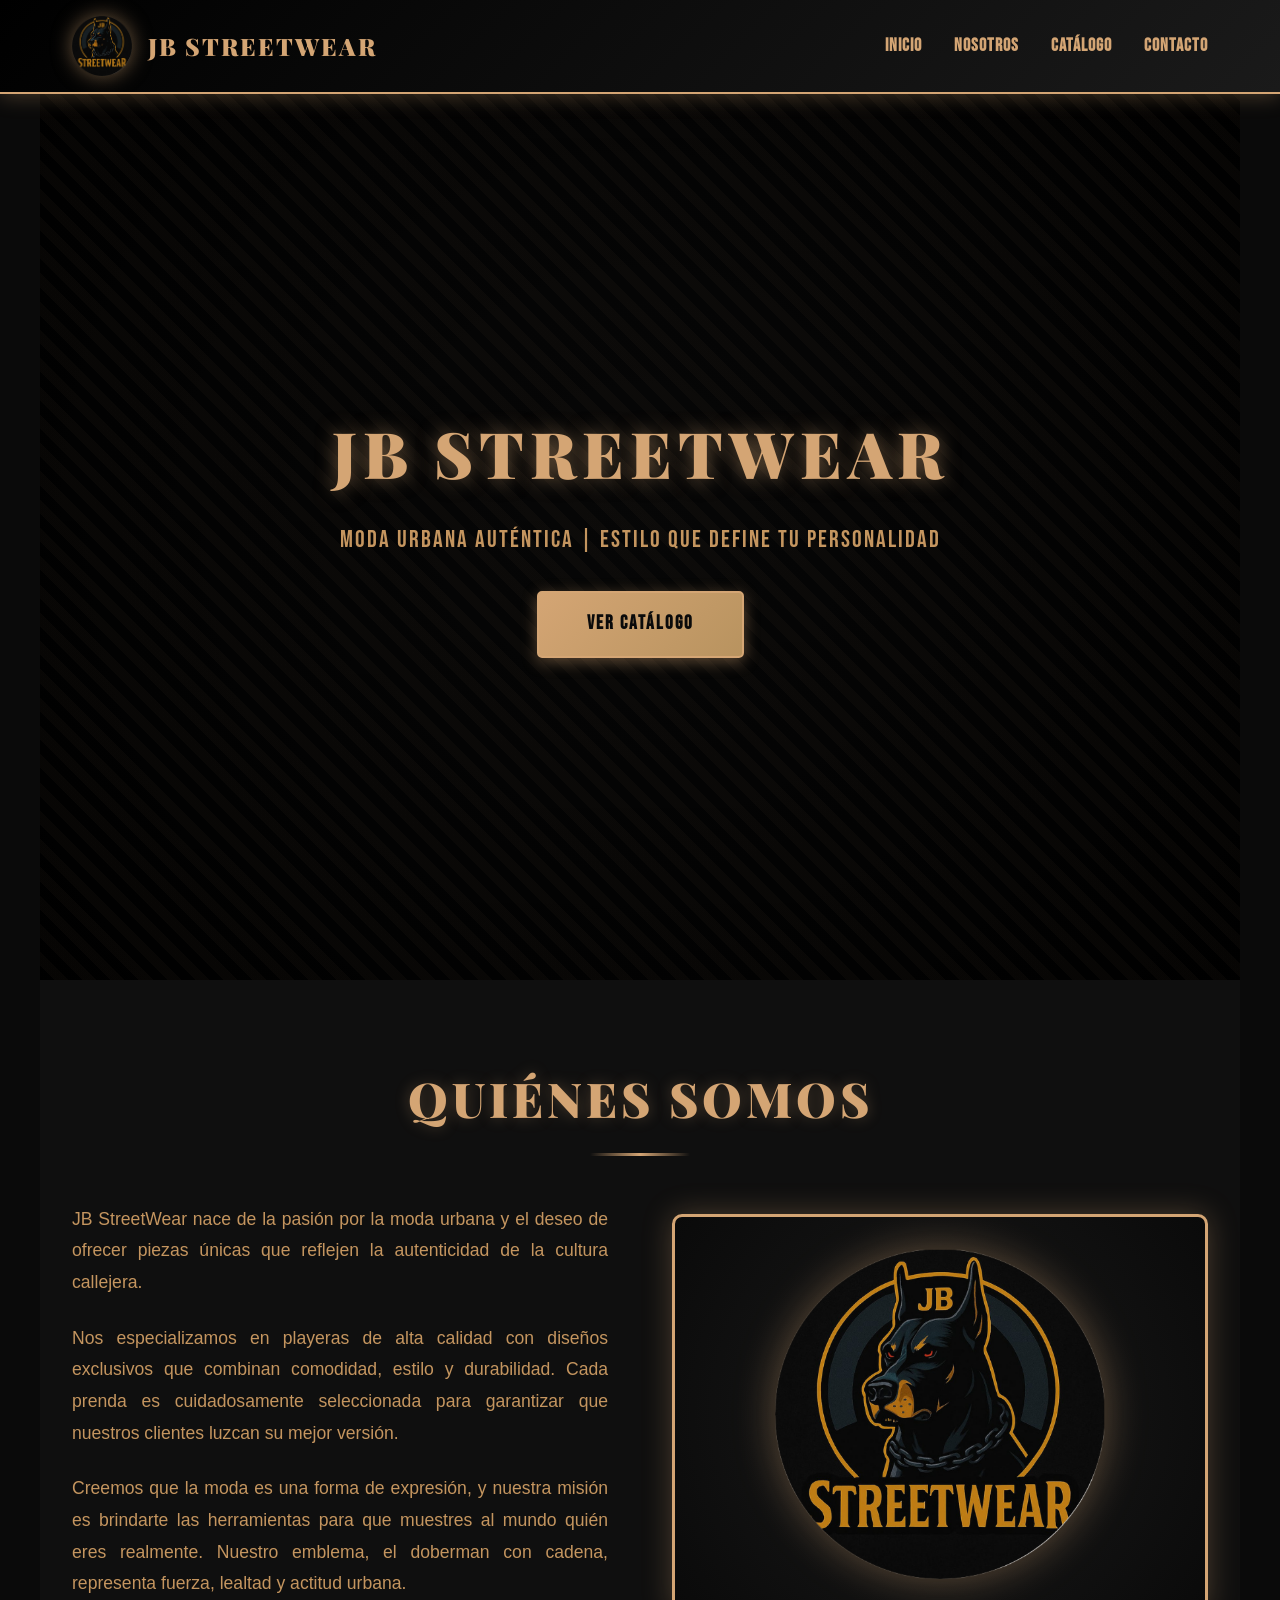
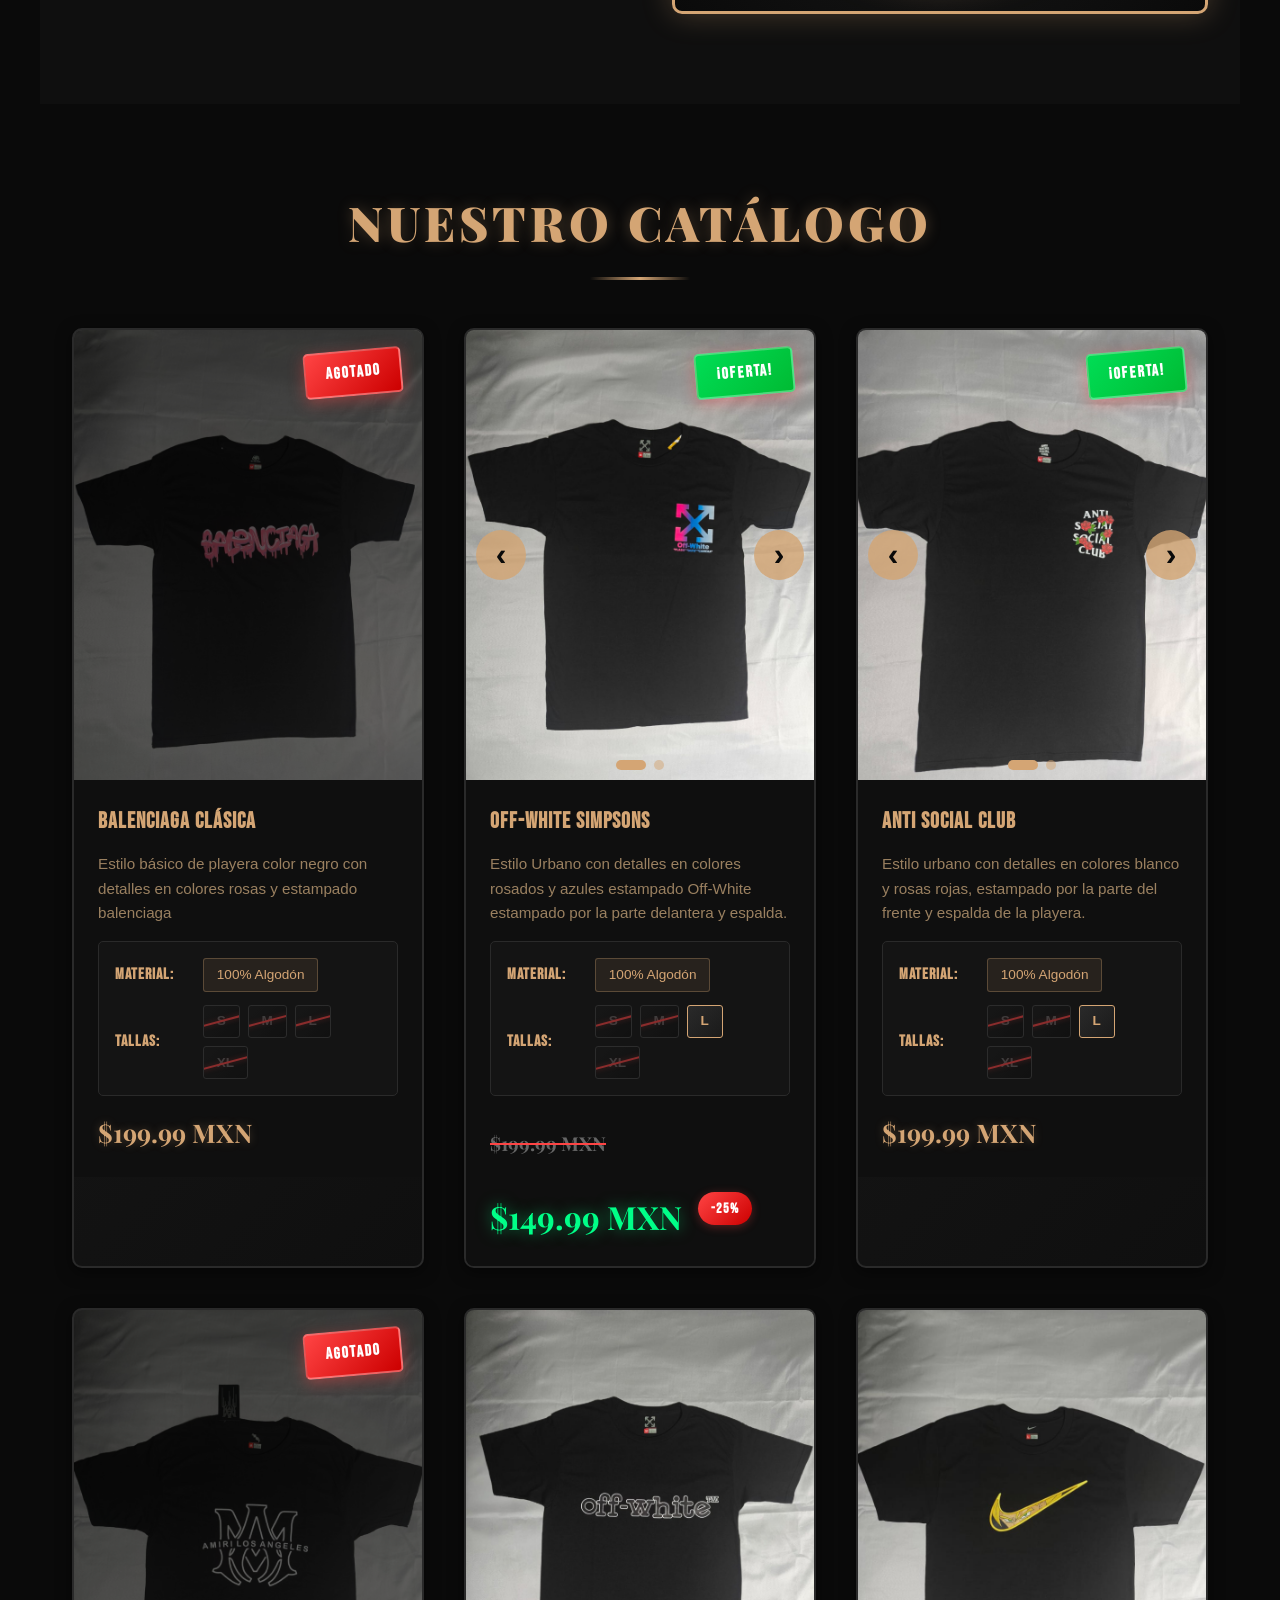
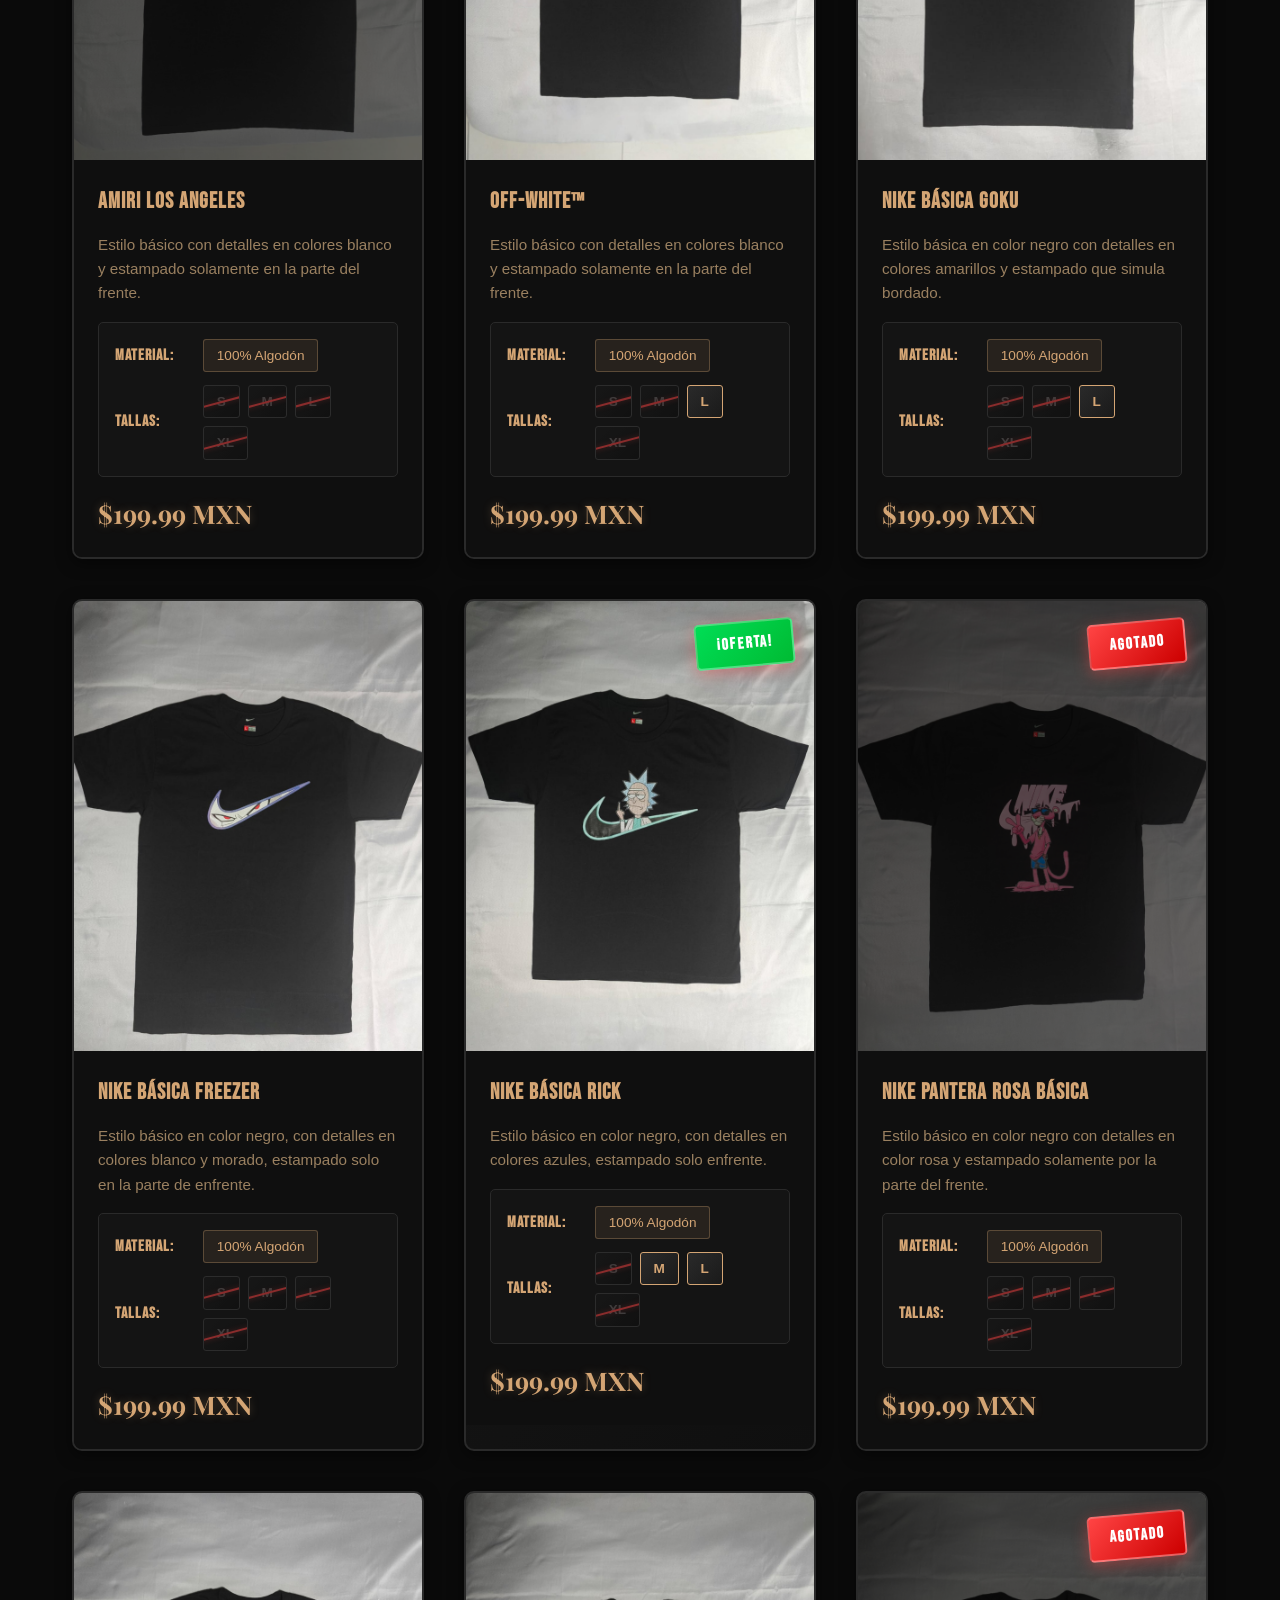
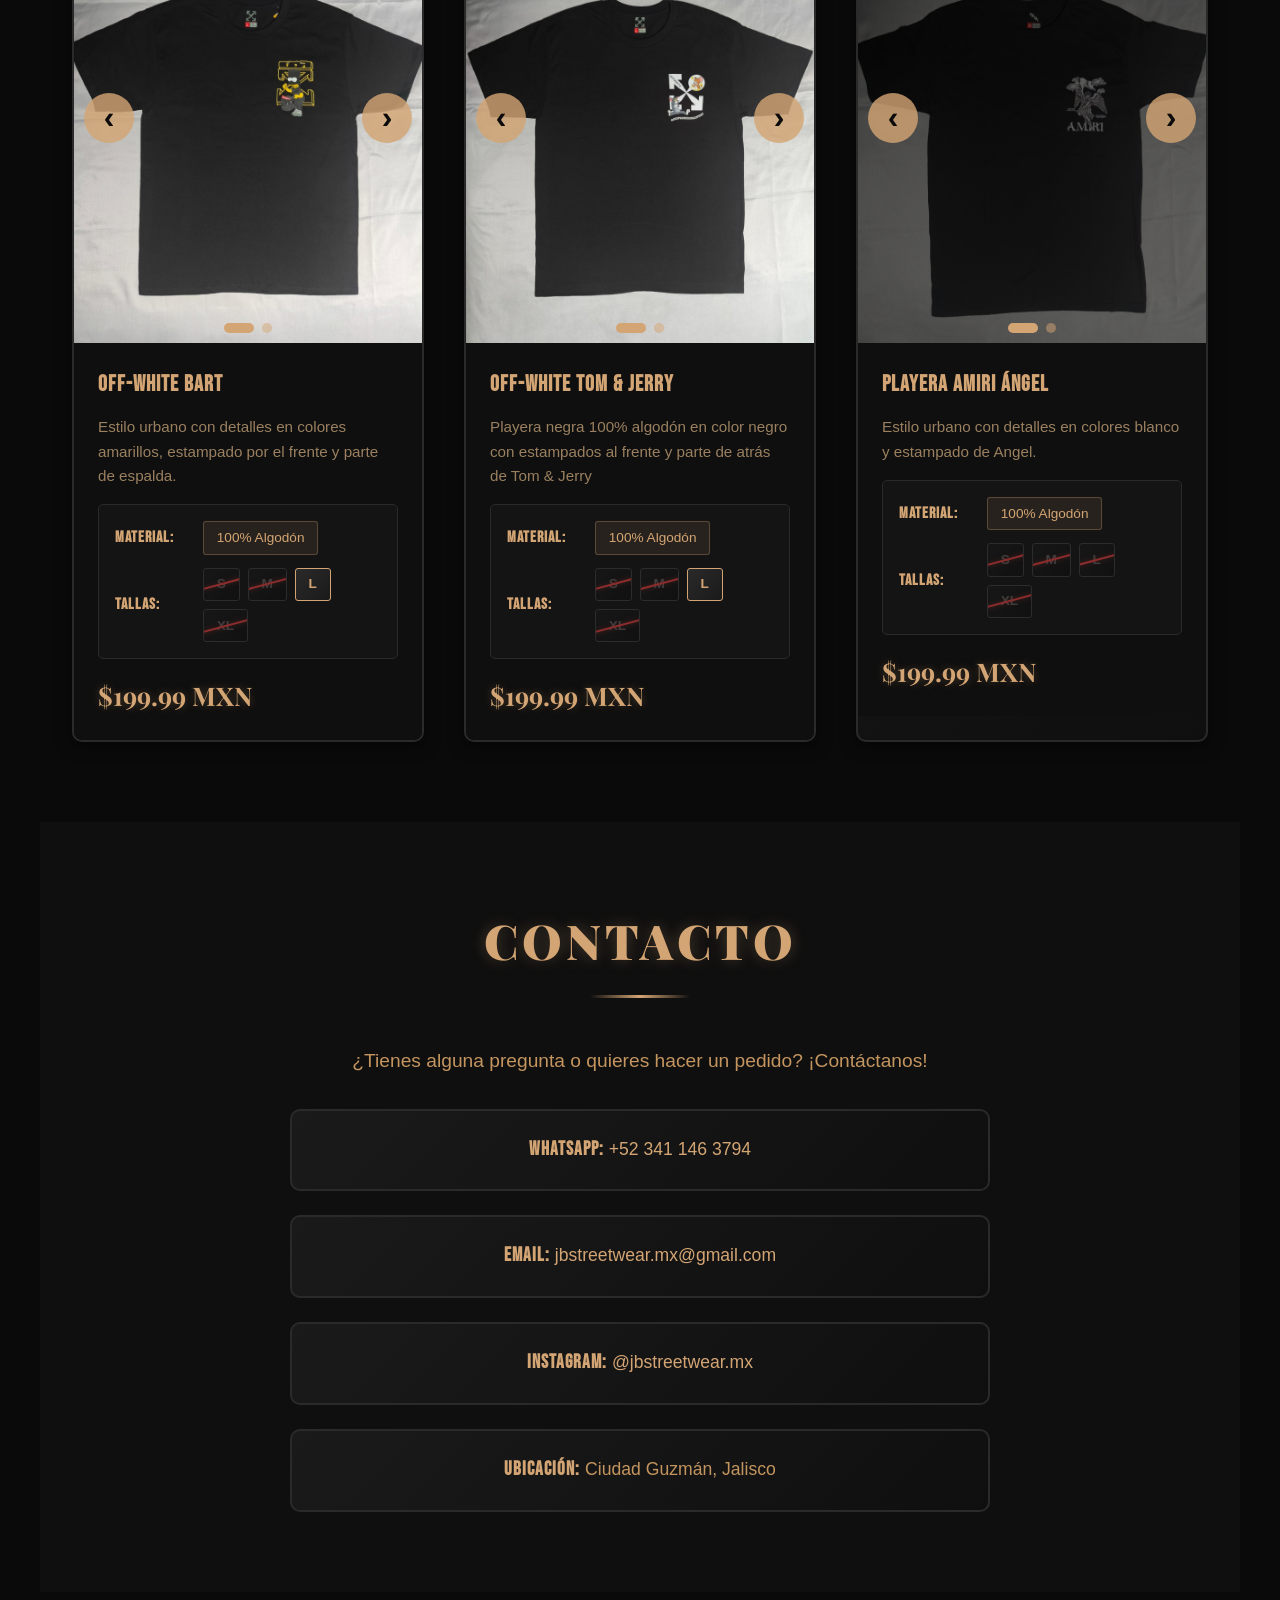
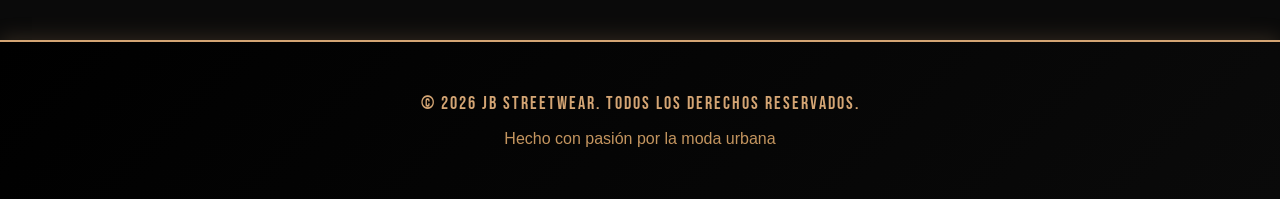
==== index.html @ 99a053db "Update product card to indicate out of stock" ====
<!DOCTYPE html>
<html lang="es">
<head>
    <meta charset="UTF-8">
    <meta name="viewport" content="width=device-width, initial-scale=1.0">
    <title>JB StreetWear - Moda Urbana Auténtica</title>
    <link rel="icon" type="image/png" href="favicon.png">
    <link href="https://fonts.googleapis.com/css2?family=Bebas+Neue&family=Playfair+Display:wght@700,900&display=swap" rel="stylesheet">
    <style>
        * {
            margin: 0;
            padding: 0;
            box-sizing: border-box;
        }

        body {
            font-family: 'Arial', sans-serif;
            line-height: 1.6;
            color: #d4a574;
            background-color: #0a0a0a;
        }

        header {
            background: linear-gradient(135deg, #000000 0%, #1a1a1a 100%);
            color: #d4a574;
            padding: 1rem 0;
            position: fixed;
            width: 100%;
            top: 0;
            z-index: 1000;
            box-shadow: 0 2px 20px rgba(212, 165, 116, 0.3);
            border-bottom: 2px solid #d4a574;
        }

        nav {
            display: flex;
            justify-content: space-between;
            align-items: center;
            max-width: 1200px;
            margin: 0 auto;
            padding: 0 2rem;
        }

        .logo {
            display: flex;
            align-items: center;
            gap: 1rem;
        }

        .logo img {
            height: 60px;
            width: auto;
            filter: drop-shadow(0 0 10px rgba(212, 165, 116, 0.5));
        }

        .logo-text {
            font-family: 'Playfair Display', serif;
            font-size: 1.5rem;
            font-weight: 900;
            letter-spacing: 2px;
            color: #d4a574;
            text-transform: uppercase;
        }

        .nav-links {
            display: flex;
            list-style: none;
            gap: 2rem;
        }

        .nav-links a {
            color: #d4a574;
            text-decoration: none;
            font-weight: 600;
            font-family: 'Bebas Neue', sans-serif;
            font-size: 1.1rem;
            letter-spacing: 1px;
            transition: all 0.3s;
            position: relative;
        }

        .nav-links a::after {
            content: '';
            position: absolute;
            width: 0;
            height: 2px;
            bottom: -5px;
            left: 0;
            background-color: #d4a574;
            transition: width 0.3s;
        }

        .nav-links a:hover::after {
            width: 100%;
        }

        .nav-links a:hover {
            color: #f4c794;
            text-shadow: 0 0 10px rgba(212, 165, 116, 0.5);
        }

        .hero {
            background: linear-gradient(rgba(0,0,0,0.7), rgba(0,0,0,0.8)), 
                        radial-gradient(circle at center, #1a1a1a 0%, #000000 100%);
            height: 100vh;
            display: flex;
            align-items: center;
            justify-content: center;
            text-align: center;
            color: #d4a574;
            margin-top: 80px;
            position: relative;
            overflow: hidden;
        }

        .hero::before {
            content: '';
            position: absolute;
            width: 100%;
            height: 100%;
            background-image: 
                repeating-linear-gradient(45deg, transparent, transparent 10px, rgba(212, 165, 116, 0.03) 10px, rgba(212, 165, 116, 0.03) 20px);
            pointer-events: none;
        }

        .hero-content {
            position: relative;
            z-index: 1;
        }

        .hero-content h1 {
            font-family: 'Playfair Display', serif;
            font-size: 4rem;
            margin-bottom: 1rem;
            text-transform: uppercase;
            letter-spacing: 6px;
            font-weight: 900;
            text-shadow: 0 0 20px rgba(212, 165, 116, 0.5);
            color: #d4a574;
        }

        .hero-content p {
            font-family: 'Bebas Neue', sans-serif;
            font-size: 1.5rem;
            margin-bottom: 2rem;
            letter-spacing: 2px;
            color: #c4955f;
        }

        .btn {
            display: inline-block;
            padding: 1rem 3rem;
            background: linear-gradient(135deg, #d4a574 0%, #b8935f 100%);
            color: #0a0a0a;
            text-decoration: none;
            border-radius: 5px;
            font-weight: bold;
            font-family: 'Bebas Neue', sans-serif;
            font-size: 1.2rem;
            letter-spacing: 2px;
            transition: all 0.3s;
            box-shadow: 0 4px 15px rgba(212, 165, 116, 0.4);
            border: 2px solid #d4a574;
        }

        .btn:hover {
            transform: translateY(-3px);
            box-shadow: 0 6px 25px rgba(212, 165, 116, 0.6);
            background: linear-gradient(135deg, #f4c794 0%, #d4a574 100%);
        }

        section {
            padding: 5rem 2rem;
            max-width: 1200px;
            margin: 0 auto;
        }

        h2 {
            font-family: 'Playfair Display', serif;
            font-size: 3rem;
            margin-bottom: 3rem;
            text-align: center;
            text-transform: uppercase;
            letter-spacing: 4px;
            font-weight: 900;
            color: #d4a574;
            text-shadow: 0 0 15px rgba(212, 165, 116, 0.3);
            position: relative;
        }

        h2::after {
            content: '';
            display: block;
            width: 100px;
            height: 3px;
            background: linear-gradient(90deg, transparent, #d4a574, transparent);
            margin: 1rem auto 0;
        }

        #nosotros {
            background: #0f0f0f;
        }

        .about-content {
            display: grid;
            grid-template-columns: 1fr 1fr;
            gap: 4rem;
            align-items: center;
        }

        .about-text {
            font-size: 1.1rem;
            color: #c4955f;
            line-height: 1.8;
        }

        .about-text p {
            margin-bottom: 1.5rem;
            text-align: justify;
        }

        .about-image {
            background: radial-gradient(circle, #1a1a1a 0%, #0a0a0a 100%);
            height: 400px;
            border-radius: 10px;
            display: flex;
            align-items: center;
            justify-content: center;
            border: 3px solid #d4a574;
            box-shadow: 0 0 30px rgba(212, 165, 116, 0.3);
            padding: 2rem;
        }

        .about-image img {
            max-width: 100%;
            max-height: 100%;
            object-fit: contain;
            filter: drop-shadow(0 0 20px rgba(212, 165, 116, 0.4));
        }

        #catalogo {
            background: #0a0a0a;
        }

        .catalog-grid {
            display: grid;
            grid-template-columns: repeat(auto-fit, minmax(300px, 1fr));
            gap: 2.5rem;
            margin-top: 3rem;
        }

        .product-card {
            background: linear-gradient(135deg, #1a1a1a 0%, #0f0f0f 100%);
            border-radius: 10px;
            overflow: hidden;
            box-shadow: 0 4px 15px rgba(0,0,0,0.5);
            transition: all 0.4s;
            border: 2px solid #2a2a2a;
            position: relative;
        }

        .product-card:hover {
            transform: translateY(-15px) scale(1.02);
            box-shadow: 0 10px 30px rgba(212, 165, 116, 0.4);
            border-color: #d4a574;
        }

        .out-of-stock-badge {
            position: absolute;
            top: 20px;
            right: 20px;
            background: linear-gradient(135deg, #ff4444 0%, #cc0000 100%);
            color: #fff;
            padding: 0.5rem 1.2rem;
            border-radius: 5px;
            font-family: 'Bebas Neue', sans-serif;
            font-size: 1rem;
            letter-spacing: 2px;
            font-weight: bold;
            z-index: 10;
            box-shadow: 0 4px 15px rgba(255, 68, 68, 0.4);
            border: 2px solid rgba(255, 255, 255, 0.3);
            transform: rotate(-5deg);
        }

        .offer-badge {
            /* POSICIONAMIENTO */
            position: absolute;           /* Posición absoluta dentro del product-card */
            top: 20px;                   /* 20 píxeles desde arriba */
            right: 20px;                 /* 20 píxeles desde la derecha */
            z-index: 10;                 /* Aparece encima de otros elementos */
    
            /* COLOR Y FONDO */
            background: linear-gradient(135deg, #00dd55 0%, #00bb33 100%);
            /* Gradiente diagonal de verde claro a verde oscuro */
            color: #fff;                 /* Texto blanco */
    
            /* TAMAÑO Y ESPACIADO */
            padding: 0.5rem 1.2rem;      /* 0.5rem arriba/abajo, 1.2rem izq/der */
    
            /* BORDES */
            border-radius: 5px;          /* Esquinas redondeadas */
            border: 2px solid rgba(255, 255, 255, 0.3);
            /* Borde blanco semi-transparente */
    
            /* TIPOGRAFÍA */
            font-family: 'Bebas Neue', sans-serif;  /* Fuente moderna */
            font-size: 1rem;             /* Tamaño de texto estándar */
            letter-spacing: 2px;         /* Espacio entre letras */
            font-weight: bold;           /* Texto en negrita */
    
            /* EFECTOS VISUALES */
            box-shadow: 0 4px 15px rgba(255, 68, 68, 0.4);
            /* Sombra roja con difuminado */
            transform: rotate(-5deg);    /* Rotación de -5 grados */
        }

        .product-card.out-of-stock .product-image::after {
            content: '';
            position: absolute;
            top: 0;
            left: 0;
            width: 100%;
            height: 100%;
            background: rgba(0, 0, 0, 0.6);
            z-index: 5;
        }

        .product-card.out-of-stock {
            opacity: 0.7;
        }

        .product-image {
            height: 450px;
            background: radial-gradient(circle, #2a2a2a 0%, #1a1a1a 100%);
            display: flex;
            align-items: center;
            justify-content: center;
            color: #d4a574;
            font-size: 2.5rem;
            font-weight: bold;
            font-family: 'Playfair Display', serif;
            position: relative;
            overflow: hidden;
        }

        .product-image img {
            width: 100%;
            height: 100%;
            object-fit: cover;
            object-position: center;
            display: block;
        }

        .carousel {
            position: relative;
        }

        .carousel-track {
            position: relative;
            width: 100%;
            height: 100%;
            display: flex;
            overflow: hidden;
        }

        .carousel-track img {
            min-width: 100%;
            transition: transform 0.5s ease;
        }

        .carousel-btn {
            position: absolute;
            top: 50%;
            transform: translateY(-50%);
            background: rgba(212, 165, 116, 0.8);
            color: #0a0a0a;
            border: none;
            font-size: 2rem;
            width: 50px;
            height: 50px;
            border-radius: 50%;
            cursor: pointer;
            z-index: 10;
            transition: all 0.3s;
            display: flex;
            align-items: center;
            justify-content: center;
            font-weight: bold;
        }

        .carousel-btn:hover {
            background: rgba(244, 199, 148, 1);
            transform: translateY(-50%) scale(1.1);
        }

        .carousel-btn.prev {
            left: 10px;
        }

        .carousel-btn.next {
            right: 10px;
        }

        .carousel-indicators {
            position: absolute;
            bottom: 10px;
            left: 50%;
            transform: translateX(-50%);
            display: flex;
            gap: 8px;
            z-index: 10;
        }

        .carousel-indicator {
            width: 10px;
            height: 10px;
            border-radius: 50%;
            background: rgba(212, 165, 116, 0.5);
            cursor: pointer;
            transition: all 0.3s;
        }

        .carousel-indicator.active {
            background: rgba(212, 165, 116, 1);
            width: 30px;
            border-radius: 5px;
        }

        .product-card > img {
            width: 100%;
            height: 450px;
            object-fit: cover;
            object-position: center;
            display: block;
        }

        .product-image::before {
            content: '';
            position: absolute;
            top: -50%;
            left: -50%;
            width: 200%;
            height: 200%;
            background: radial-gradient(circle, rgba(212, 165, 116, 0.1) 0%, transparent 70%);
            opacity: 0;
            transition: opacity 0.4s;
        }

        .product-card:hover .product-image::before {
            opacity: 1;
        }

        .product-info {
            padding: 1.5rem;
            background: #0f0f0f;
        }

        .product-info h3 {
            margin-bottom: 0.8rem;
            font-size: 1.4rem;
            font-family: 'Bebas Neue', sans-serif;
            letter-spacing: 1px;
            color: #d4a574;
        }

        .product-info p {
            color: #9a8060;
            margin-bottom: 1rem;
            font-size: 0.95rem;
        }

        .product-details {
            display: flex;
            flex-direction: column;
            gap: 0.8rem;
            margin: 1rem 0;
            padding: 1rem;
            background: rgba(26, 26, 26, 0.5);
            border-radius: 5px;
            border: 1px solid #2a2a2a;
        }

        .product-detail-item {
            display: flex;
            align-items: center;
            gap: 0.5rem;
            font-size: 0.9rem;
            color: #c4955f;
        }

        .product-detail-item strong {
            color: #d4a574;
            font-family: 'Bebas Neue', sans-serif;
            font-size: 1rem;
            letter-spacing: 1px;
            min-width: 80px;
        }

        .sizes-container {
            display: flex;
            flex-wrap: wrap;
            gap: 0.5rem;
        }

        .size-badge {
            background: linear-gradient(135deg, #2a2a2a 0%, #1a1a1a 100%);
            color: #d4a574;
            padding: 0.3rem 0.8rem;
            border-radius: 3px;
            font-size: 0.85rem;
            font-weight: bold;
            border: 1px solid #d4a574;
            transition: all 0.3s;
            position: relative;
            overflow: hidden;
        }

        .size-badge:hover {
            background: linear-gradient(135deg, #d4a574 0%, #b8935f 100%);
            color: #0a0a0a;
            transform: scale(1.05);
        }

        /* Talla agotada con diagonal */
        .size-badge.unavailable {
            background: linear-gradient(135deg, #1a1a1a 0%, #0f0f0f 100%);
            color: #666;
            border-color: #444;
            opacity: 0.5;
            cursor: not-allowed;
        }

        .size-badge.unavailable::before {
            content: '';
            position: absolute;
            top: 50%;
            left: -10%;
            width: 120%;
            height: 2px;
            background: #ff4444;
            transform: translateY(-50%) rotate(-15deg);
            box-shadow: 0 0 5px rgba(255, 68, 68, 0.5);
        }

        .size-badge.unavailable:hover {
            background: linear-gradient(135deg, #1a1a1a 0%, #0f0f0f 100%);
            color: #666;
            transform: none;
        }

        .material-badge {
            background: rgba(212, 165, 116, 0.1);
            color: #d4a574;
            padding: 0.3rem 0.8rem;
            border-radius: 3px;
            font-size: 0.85rem;
            border: 1px solid rgba(212, 165, 116, 0.3);
            display: inline-block;
        }

        .price {
            font-size: 1.6rem;
            color: #d4a574;
            font-weight: bold;
            font-family: 'Playfair Display', serif;
            text-shadow: 0 0 10px rgba(212, 165, 116, 0.3);
            margin-top: 1rem;
        }

        /* PRECIO EN OFERTA */
        .price-container {
            display: flex;
            align-items: center;
            gap: 1rem;
            margin-top: 1rem;
            flex-wrap: wrap;
        }

        .price.original {
            font-size: 1.2rem;
            color: #666;
            text-decoration: line-through;
            text-shadow: none;
            position: relative;
        }

        .price.original::after {
            content: '';
            position: absolute;
            left: 0;
            top: 50%;
            width: 100%;
            height: 2px;
            background: #ff4444;
            transform: translateY(-50%);
        }

        .price.sale {
            font-size: 2rem;
            color: #00ff88;
            text-shadow: 0 0 15px rgba(0, 255, 136, 0.5);
            animation: glow 2s ease-in-out infinite;
        }

        @keyframes glow {
            0%, 100% {
                text-shadow: 0 0 15px rgba(0, 255, 136, 0.5);
            }
            50% {
                text-shadow: 0 0 25px rgba(0, 255, 136, 0.8);
            }
        }

        .discount-percentage {
            background: linear-gradient(135deg, #ff4444 0%, #cc0000 100%);
            color: #fff;
            padding: 0.3rem 0.8rem;
            border-radius: 20px;
            font-family: 'Bebas Neue', sans-serif;
            font-size: 0.9rem;
            letter-spacing: 1px;
            font-weight: bold;
            box-shadow: 0 2px 10px rgba(255, 68, 68, 0.3);
        }

        #contacto {
            background: #0f0f0f;
        }

        .contact-content {
            max-width: 700px;
            margin: 0 auto;
            text-align: center;
        }

        .contact-content > p {
            font-size: 1.2rem;
            color: #c4955f;
            margin-bottom: 2rem;
        }

        .contact-info {
            display: flex;
            flex-direction: column;
            gap: 1.5rem;
            margin-top: 2rem;
        }

        .contact-item {
            background: linear-gradient(135deg, #1a1a1a 0%, #0f0f0f 100%);
            padding: 1.5rem;
            border-radius: 10px;
            font-size: 1.1rem;
            border: 2px solid #2a2a2a;
            transition: all 0.3s;
            color: #c4955f;
        }

        .contact-item:hover {
            border-color: #d4a574;
            box-shadow: 0 5px 20px rgba(212, 165, 116, 0.2);
            transform: translateX(5px);
        }

        .contact-item strong {
            color: #d4a574;
            font-family: 'Bebas Neue', sans-serif;
            font-size: 1.2rem;
            letter-spacing: 1px;
        }

        .contact-item a {
            color: #d4a574;
            text-decoration: none;
            transition: color 0.3s;
        }

        .contact-item a:hover {
            color: #f4c794;
            text-decoration: underline;
        }

        footer {
            background: linear-gradient(135deg, #000000 0%, #0a0a0a 100%);
            color: #d4a574;
            text-align: center;
            padding: 2.5rem;
            margin-top: 3rem;
            border-top: 2px solid #d4a574;
            box-shadow: 0 -2px 20px rgba(212, 165, 116, 0.2);
        }

        footer p {
            margin: 0.5rem 0;
            color: #c4955f;
        }

        footer p:first-child {
            font-family: 'Bebas Neue', sans-serif;
            font-size: 1.1rem;
            letter-spacing: 2px;
            color: #d4a574;
        }

        @media (max-width: 768px) {
            .nav-links {
                gap: 1rem;
                font-size: 0.9rem;
            }

            .logo img {
                height: 45px;
            }

            .logo-text {
                font-size: 1.2rem;
            }

            .hero-content h1 {
                font-size: 2.5rem;
                letter-spacing: 3px;
            }

            .hero-content p {
                font-size: 1.1rem;
            }

            .about-content {
                grid-template-columns: 1fr;
            }

            .about-image {
                height: 300px;
            }

            h2 {
                font-size: 2rem;
                letter-spacing: 2px;
            }

            .catalog-grid {
                grid-template-columns: 1fr;
                gap: 2rem;
            }

            .out-of-stock-badge {
                font-size: 0.9rem;
                padding: 0.4rem 1rem;
                top: 15px;
                right: 15px;
            }

            .offer-badge {
                font-size: 0.9rem;
                padding: 0.4rem 1rem;
                top: 15px;
                right: 15px;
            }
        }
    </style>
</head>
<body>
    <header>
        <nav>
            <div class="logo">
                <img src="LogoJB.png" alt="JB StreetWear Logo" id="logo-img">
                <span class="logo-text">JB StreetWear</span>
            </div>
            <ul class="nav-links">
                <li><a href="#inicio">Inicio</a></li>
                <li><a href="#nosotros">Nosotros</a></li>
                <li><a href="#catalogo">Catálogo</a></li>
                <li><a href="#contacto">Contacto</a></li>
            </ul>
        </nav>
    </header>

    <section id="inicio" class="hero">
        <div class="hero-content">
            <h1>JB StreetWear</h1>
            <p>Moda Urbana Auténtica | Estilo que Define tu Personalidad</p>
            <a href="#catalogo" class="btn">Ver Catálogo</a>
        </div>
    </section>

    <section id="nosotros">
        <h2>Quiénes Somos</h2>
        <div class="about-content">
            <div class="about-text">
                <p>JB StreetWear nace de la pasión por la moda urbana y el deseo de ofrecer piezas únicas que reflejen la autenticidad de la cultura callejera.</p>
                <p>Nos especializamos en playeras de alta calidad con diseños exclusivos que combinan comodidad, estilo y durabilidad. Cada prenda es cuidadosamente seleccionada para garantizar que nuestros clientes luzcan su mejor versión.</p>
                <p>Creemos que la moda es una forma de expresión, y nuestra misión es brindarte las herramientas para que muestres al mundo quién eres realmente. Nuestro emblema, el doberman con cadena, representa fuerza, lealtad y actitud urbana.</p>
            </div>
            <div class="about-image">
                <img src="LogoJB.png" alt="JB StreetWear Logo" id="about-logo">
            </div>
        </div>
    </section>

    <section id="catalogo">
        <h2>Nuestro Catálogo</h2>
        <div class="catalog-grid">
            <!-- Producto 1 AGOTADO -->
            <div class="product-card out-of-stock">
                <span class="out-of-stock-badge">AGOTADO</span>
                
                <div class="product-image">
                    <img src="Playera1.png" alt="Balenciaga Clásica">
                </div>
                <div class="product-info">
                    <h3>Balenciaga Clásica</h3>
                    <p>Estilo básico de playera color negro con detalles en colores rosas y estampado balenciaga</p>
                    
                    <div class="product-details">
                        <div class="product-detail-item">
                            <strong>Material:</strong>
                            <span class="material-badge">100% Algodón</span>
                        </div>
                        <div class="product-detail-item">
                            <strong>Tallas:</strong>
                            <div class="sizes-container">
                                <span class="size-badge unavailable">S</span>
                                <span class="size-badge unavailable">M</span>
                                <span class="size-badge unavailable">L</span>
                                <span class="size-badge unavailable">XL</span>
                            </div>
                        </div>
                    </div>
                    
                    <div class="price">$199.99 MXN</div>
                </div>
            </div>

            <!-- Producto 2 - CON CARRUSEL-->
            <div class="product-card">
                <span class="offer-badge">¡OFERTA!</span>
                <div class="product-image carousel" data-index="0">
                    <button class="carousel-btn prev" aria-label="Imagen anterior">‹</button>
                    
                    <div class="carousel-track">
                        <img src="Playera2.png" alt="Off-White Simpsons - imagen 1">
                        <img src="Playera2_2.png" alt="Off-White Simpsons - imagen 2">
                    </div>
                    
                    <button class="carousel-btn next" aria-label="Imagen siguiente">›</button>
                    
                    <div class="carousel-indicators">
                        <span class="carousel-indicator active"></span>
                        <span class="carousel-indicator"></span>
                    </div>
                </div>
                <div class="product-info">
                    <h3>Off-White Simpsons</h3>
                    <p>Estilo Urbano con detalles en colores rosados y azules estampado Off-White estampado por la parte delantera y espalda.</p>
                    
                    <div class="product-details">
                        <div class="product-detail-item">
                            <strong>Material:</strong>
                            <span class="material-badge">100% Algodón</span>
                        </div>
                        <div class="product-detail-item">
                            <strong>Tallas:</strong>
                            <div class="sizes-container">
                                <span class="size-badge unavailable">S</span>
                                <span class="size-badge unavailable">M</span>
                                <span class="size-badge">L</span>
                                <span class="size-badge unavailable">XL</span>
                            </div>
                        </div>
                    </div>
                    
                    <div class="price-container">
                        <div class="price original">$199.99 MXN</div>
                        <div class="price sale">$149.99 MXN</div>
                        <span class="discount-percentage">-25%</span>
                    </div>
                </div>
            </div>

            <!-- Producto 3 - CON CARRUSEL -->
            <div class="product-card">
                <span class="offer-badge">¡OFERTA!</span>
                
                <div class="product-image carousel" data-index="0">
                    <button class="carousel-btn prev" aria-label="Imagen anterior">‹</button>
                    
                    <div class="carousel-track">
                        <img src="Playera3.png" alt="Anti Social Club - imagen 1">
                        <img src="Playera3_2.png" alt="Anti Social Club - imagen 2">
                    </div>
                    
                    <button class="carousel-btn next" aria-label="Imagen siguiente">›</button>
                    
                    <div class="carousel-indicators">
                        <span class="carousel-indicator active"></span>
                        <span class="carousel-indicator"></span>
                    </div>
                </div>
                <div class="product-info">
                    <h3>Anti Social Club</h3>
                    <p>Estilo urbano con detalles en colores blanco y rosas rojas, estampado por la parte del frente y espalda de la playera.</p>
                    
                    <div class="product-details">
                        <div class="product-detail-item">
                            <strong>Material:</strong>
                            <span class="material-badge">100% Algodón</span>
                        </div>
                        <div class="product-detail-item">
                            <strong>Tallas:</strong>
                            <div class="sizes-container">
                                <span class="size-badge unavailable">S</span>
                                <span class="size-badge unavailable">M</span>
                                <span class="size-badge">L</span>
                                <span class="size-badge unavailable">XL</span>
                            </div>
                        </div>
                    </div>
                    
                    <div class="price">$199.99 MXN</div>
                </div>
            </div>

            <!-- Producto 4 -->
            <div class="product-card out-of-stock">
                <span class="out-of-stock-badge">AGOTADO</span>
                
                <div class="product-image">
                    <img src="Playera4.png" alt="Amiri Los Angeles">
                </div>
                <div class="product-info">
                    <h3>Amiri Los Angeles</h3>
                    <p>Estilo básico con detalles en colores blanco y estampado solamente en la parte del frente.</p>
                    
                    <div class="product-details">
                        <div class="product-detail-item">
                            <strong>Material:</strong>
                            <span class="material-badge">100% Algodón</span>
                        </div>
                        <div class="product-detail-item">
                            <strong>Tallas:</strong>
                            <div class="sizes-container">
                                <span class="size-badge unavailable">S</span>
                                <span class="size-badge unavailable">M</span>
                                <span class="size-badge unavailable">L</span>
                                <span class="size-badge unavailable">XL</span>
                            </div>
                        </div>
                    </div>
                    
                    <div class="price">$199.99 MXN</div>
                </div>
            </div>

            <!-- Producto 5 -->
            <div class="product-card">
                <div class="product-image">
                    <img src="Playera5.png" alt="Off-White">
                </div>
                <div class="product-info">
                    <h3>Off-White™</h3>
                    <p>Estilo básico con detalles en colores blanco y estampado solamente en la parte del frente.</p>
                    
                    <div class="product-details">
                        <div class="product-detail-item">
                            <strong>Material:</strong>
                            <span class="material-badge">100% Algodón</span>
                        </div>
                        <div class="product-detail-item">
                            <strong>Tallas:</strong>
                            <div class="sizes-container">
                                <span class="size-badge unavailable">S</span>
                                <span class="size-badge unavailable">M</span>
                                <span class="size-badge">L</span>
                                <span class="size-badge unavailable">XL</span>
                            </div>
                        </div>
                    </div>
                    
                    <div class="price">$199.99 MXN</div>
                </div>
            </div>

            <!-- Producto 6 -->
            <div class="product-card">
                <div class="product-image">
                    <img src="Playera6.png" alt="Nike básica Goku">
                </div>
                <div class="product-info">
                    <h3>Nike básica Goku</h3>
                    <p>Estilo básica en color negro con detalles en colores amarillos y estampado que simula bordado.</p>
                    
                    <div class="product-details">
                        <div class="product-detail-item">
                            <strong>Material:</strong>
                            <span class="material-badge">100% Algodón</span>
                        </div>
                        <div class="product-detail-item">
                            <strong>Tallas:</strong>
                            <div class="sizes-container">
                                <span class="size-badge unavailable">S</span>
                                <span class="size-badge unavailable">M</span>
                                <span class="size-badge">L</span>
                                <span class="size-badge unavailable">XL</span>
                            </div>
                        </div>
                    </div>
                    
                    <div class="price">$199.99 MXN</div>
                </div>
            </div>

            <!-- Producto 7 -->
            <div class="product-card">
                <div class="product-image">
                    <img src="Playera7.png" alt="Nike básica Freezer">
                </div>
                <div class="product-info">
                    <h3>Nike básica Freezer</h3>
                    <p>Estilo básico en color negro, con detalles en colores blanco y morado, estampado solo en la parte de enfrente.</p>
                    
                    <div class="product-details">
                        <div class="product-detail-item">
                            <strong>Material:</strong>
                            <span class="material-badge">100% Algodón</span>
                        </div>
                        <div class="product-detail-item">
                            <strong>Tallas:</strong>
                            <div class="sizes-container">
                                <span class="size-badge unavailable">S</span>
                                <span class="size-badge unavailable">M</span>
                                <span class="size-badge unavailable">L</span>
                                <span class="size-badge unavailable">XL</span>
                            </div>
                        </div>
                    </div>
                    
                    <div class="price">$199.99 MXN</div>
                </div>
            </div>

            <!-- Producto 8 -->
            <div class="product-card">
                <span class="offer-badge">¡OFERTA!</span>
                <div class="product-image">
                    <img src="Playera8.png" alt="Nike básica Rick">
                </div>
                <div class="product-info">
                    <h3>Nike básica Rick</h3>
                    <p>Estilo básico en color negro, con detalles en colores azules, estampado solo enfrente.</p>
                    
                    <div class="product-details">
                        <div class="product-detail-item">
                            <strong>Material:</strong>
                            <span class="material-badge">100% Algodón</span>
                        </div>
                        <div class="product-detail-item">
                            <strong>Tallas:</strong>
                            <div class="sizes-container">
                                <span class="size-badge unavailable">S</span>
                                <span class="size-badge">M</span>
                                <span class="size-badge">L</span>
                                <span class="size-badge unavailable">XL</span>
                            </div>
                        </div>
                    </div>
                    
                    <div class="price">$199.99 MXN</div>
                </div>
            </div>

            <!-- Producto 9 -->
            <div class="product-card out-of-stock">
                <span class="out-of-stock-badge">AGOTADO</span>
                
                <div class="product-image">
                    <img src="Playera9.png" alt="Nike Pantera Rosa básica">
                </div>
                <div class="product-info">
                    <h3>Nike Pantera Rosa básica</h3>
                    <p>Estilo básico en color negro con detalles en color rosa y estampado solamente por la parte del frente.</p>
                    
                    <div class="product-details">
                        <div class="product-detail-item">
                            <strong>Material:</strong>
                            <span class="material-badge">100% Algodón</span>
                        </div>
                        <div class="product-detail-item">
                            <strong>Tallas:</strong>
                            <div class="sizes-container">
                                <span class="size-badge unavailable">S</span>
                                <span class="size-badge unavailable">M</span>
                                <span class="size-badge unavailable">L</span>
                                <span class="size-badge unavailable">XL</span>
                            </div>
                        </div>
                    </div>
                    
                    <div class="price">$199.99 MXN</div>
                </div>
            </div>

            <!-- Producto 10 - CON CARRUSEL -->
            <div class="product-card">
                <div class="product-image carousel" data-index="0">
                    <button class="carousel-btn prev" aria-label="Imagen anterior">‹</button>
                    
                    <div class="carousel-track">
                        <img src="Playera10.png" alt="Off-White Bart - imagen 1">
                        <img src="Playera10_2.png" alt="Off-White Bart - imagen 2">
                    </div>
                    
                    <button class="carousel-btn next" aria-label="Imagen siguiente">›</button>
                    
                    <div class="carousel-indicators">
                        <span class="carousel-indicator active"></span>
                        <span class="carousel-indicator"></span>
                    </div>
                </div>
                <div class="product-info">
                    <h3>Off-White Bart</h3>
                    <p>Estilo urbano con detalles en colores amarillos, estampado por el frente y parte de espalda.</p>
                    
                    <div class="product-details">
                        <div class="product-detail-item">
                            <strong>Material:</strong>
                            <span class="material-badge">100% Algodón</span>
                        </div>
                        <div class="product-detail-item">
                            <strong>Tallas:</strong>
                            <div class="sizes-container">
                                <span class="size-badge unavailable">S</span>
                                <span class="size-badge unavailable">M</span>
                                <span class="size-badge">L</span>
                                <span class="size-badge unavailable">XL</span>
                            </div>
                        </div>
                    </div>
                    
                    <div class="price">$199.99 MXN</div>
                </div>
            </div>
            
            <!-- Producto 11 - CON CARRUSEL -->
            <div class="product-card">
                <div class="product-image carousel" data-index="0">
                    <button class="carousel-btn prev" aria-label="Imagen anterior">‹</button>
                    
                    <div class="carousel-track">
                        <img src="Playera11.png" alt="Off-White Tom & Jerry - imagen 1">
                        <img src="Playera11_2.png" alt="Off-White Tom & Jerry - imagen 2">
                    </div>
                    
                    <button class="carousel-btn next" aria-label="Imagen siguiente">›</button>
                    
                    <div class="carousel-indicators">
                        <span class="carousel-indicator active"></span>
                        <span class="carousel-indicator"></span>
                    </div>
                </div>
                <div class="product-info">
                    <h3>Off-White Tom & Jerry</h3>
                    <p>Playera negra 100% algodón en color negro con estampados al frente y parte de atrás de Tom & Jerry</p>
                    
                    <div class="product-details">
                        <div class="product-detail-item">
                            <strong>Material:</strong>
                            <span class="material-badge">100% Algodón</span>
                        </div>
                        <div class="product-detail-item">
                            <strong>Tallas:</strong>
                            <div class="sizes-container">
                                <span class="size-badge unavailable">S</span>
                                <span class="size-badge unavailable">M</span>
                                <span class="size-badge">L</span>
                                <span class="size-badge unavailable">XL</span>
                            </div>
                        </div>
                    </div>
                    
                    <div class="price">$199.99 MXN</div>
                </div>
            </div>

            <!-- Producto 12 - CON CARRUSEL -->
            <div class="product-card out-of-stock">
                <span class="out-of-stock-badge">AGOTADO</span>
                
                <div class="product-image carousel" data-index="0">
                    <button class="carousel-btn prev" aria-label="Imagen anterior">‹</button>
                    
                    <div class="carousel-track">
                        <img src="Playera12.png" alt="Playera Amiri Ángel - imagen 1">
                        <img src="Playera12_2.png" alt="Playera Amiri Ángel - imagen 2">
                    </div>
                    
                    <button class="carousel-btn next" aria-label="Imagen siguiente">›</button>
                    
                    <div class="carousel-indicators">
                        <span class="carousel-indicator active"></span>
                        <span class="carousel-indicator"></span>
                    </div>
                </div>
                <div class="product-info">
                    <h3>Playera Amiri Ángel</h3>
                    <p>Estilo urbano con detalles en colores blanco y estampado de Angel.</p>
                    
                    <div class="product-details">
                        <div class="product-detail-item">
                            <strong>Material:</strong>
                            <span class="material-badge">100% Algodón</span>
                        </div>
                        <div class="product-detail-item">
                            <strong>Tallas:</strong>
                            <div class="sizes-container">
                                <span class="size-badge unavailable">S</span>
                                <span class="size-badge unavailable">M</span>
                                <span class="size-badge unavailable">L</span>
                                <span class="size-badge unavailable">XL</span>
                            </div>
                        </div>
                    </div>
                    
                    <div class="price">$199.99 MXN</div>
                </div>
            </div>
        </div>
    </section>

    <!-- SECCIÓN DE CONTACTO -->
    <section id="contacto">
        <h2>Contacto</h2>
        <div class="contact-content">
            <p>¿Tienes alguna pregunta o quieres hacer un pedido? ¡Contáctanos!</p>
            <div class="contact-info">
                <div class="contact-item">
                    <strong>WhatsApp:</strong> 
                    <a href="https://wa.me/5213411463794" target="_blank" rel="noopener noreferrer">
                        +52 341 146 3794
                    </a>
                </div>
                <div class="contact-item">
                    <strong>Email:</strong> 
                    <a href="mailto:jbstreetwear.mx@gmail.com">
                        jbstreetwear.mx@gmail.com
                    </a>
                </div>
                <div class="contact-item">
                    <strong>Instagram:</strong> 
                    <a href="https://www.instagram.com/jbstreetwear.mx" target="_blank" rel="noopener noreferrer">
                        @jbstreetwear.mx
                    </a>
                </div>
                <div class="contact-item">
                    <strong>Ubicación:</strong> Ciudad Guzmán, Jalisco
                </div>
            </div>
        </div>
    </section>

    <footer>
        <p>&copy; 2026 JB StreetWear. Todos los derechos reservados.</p>
        <p>Hecho con pasión por la moda urbana</p>
    </footer>

    <script>
        document.querySelectorAll('a[href^="#"]').forEach(anchor => {
            anchor.addEventListener('click', function (e) {
                e.preventDefault();
                const target = document.querySelector(this.getAttribute('href'));
                if (target) {
                    target.scrollIntoView({
                        behavior: 'smooth',
                        block: 'start'
                    });
                }
            });
        });

        function handleScrollAnimation() {
            const cards = document.querySelectorAll('.product-card');
            
            const observer = new IntersectionObserver((entries) => {
                entries.forEach(entry => {
                    if (entry.isIntersecting) {
                        entry.target.style.opacity = '0';
                        entry.target.style.transform = 'translateY(30px)';
                        
                        setTimeout(() => {
                            entry.target.style.transition = 'all 0.6s ease';
                            entry.target.style.opacity = '1';
                            entry.target.style.transform = 'translateY(0)';
                        }, 100);
                    }
                });
            }, {
                threshold: 0.1
            });

            cards.forEach(card => observer.observe(card));
        }

        window.addEventListener('DOMContentLoaded', () => {
            handleScrollAnimation();
            initCarousels();
        });

        function initCarousels() {
            const carousels = document.querySelectorAll('.carousel');
            
            carousels.forEach(carousel => {
                const track = carousel.querySelector('.carousel-track');
                const images = track.querySelectorAll('img');
                const prevBtn = carousel.querySelector('.prev');
                const nextBtn = carousel.querySelector('.next');
                const indicators = carousel.querySelectorAll('.carousel-indicator');
                let currentIndex = 0;

                function updateCarousel() {
                    const offset = -currentIndex * 100;
                    images.forEach(img => {
                        img.style.transform = `translateX(${offset}%)`;
                    });

                    indicators.forEach((indicator, index) => {
                        if (index === currentIndex) {
                            indicator.classList.add('active');
                        } else {
                            indicator.classList.remove('active');
                        }
                    });
                }

                prevBtn.addEventListener('click', (e) => {
                    e.preventDefault();
                    currentIndex = currentIndex > 0 ? currentIndex - 1 : images.length - 1;
                    updateCarousel();
                });

                nextBtn.addEventListener('click', (e) => {
                    e.preventDefault();
                    currentIndex = currentIndex < images.length - 1 ? currentIndex + 1 : 0;
                    updateCarousel();
                });

                indicators.forEach((indicator, index) => {
                    indicator.addEventListener('click', () => {
                        currentIndex = index;
                        updateCarousel();
                    });
                });
            });
        }
    </script>
</body>
</html>
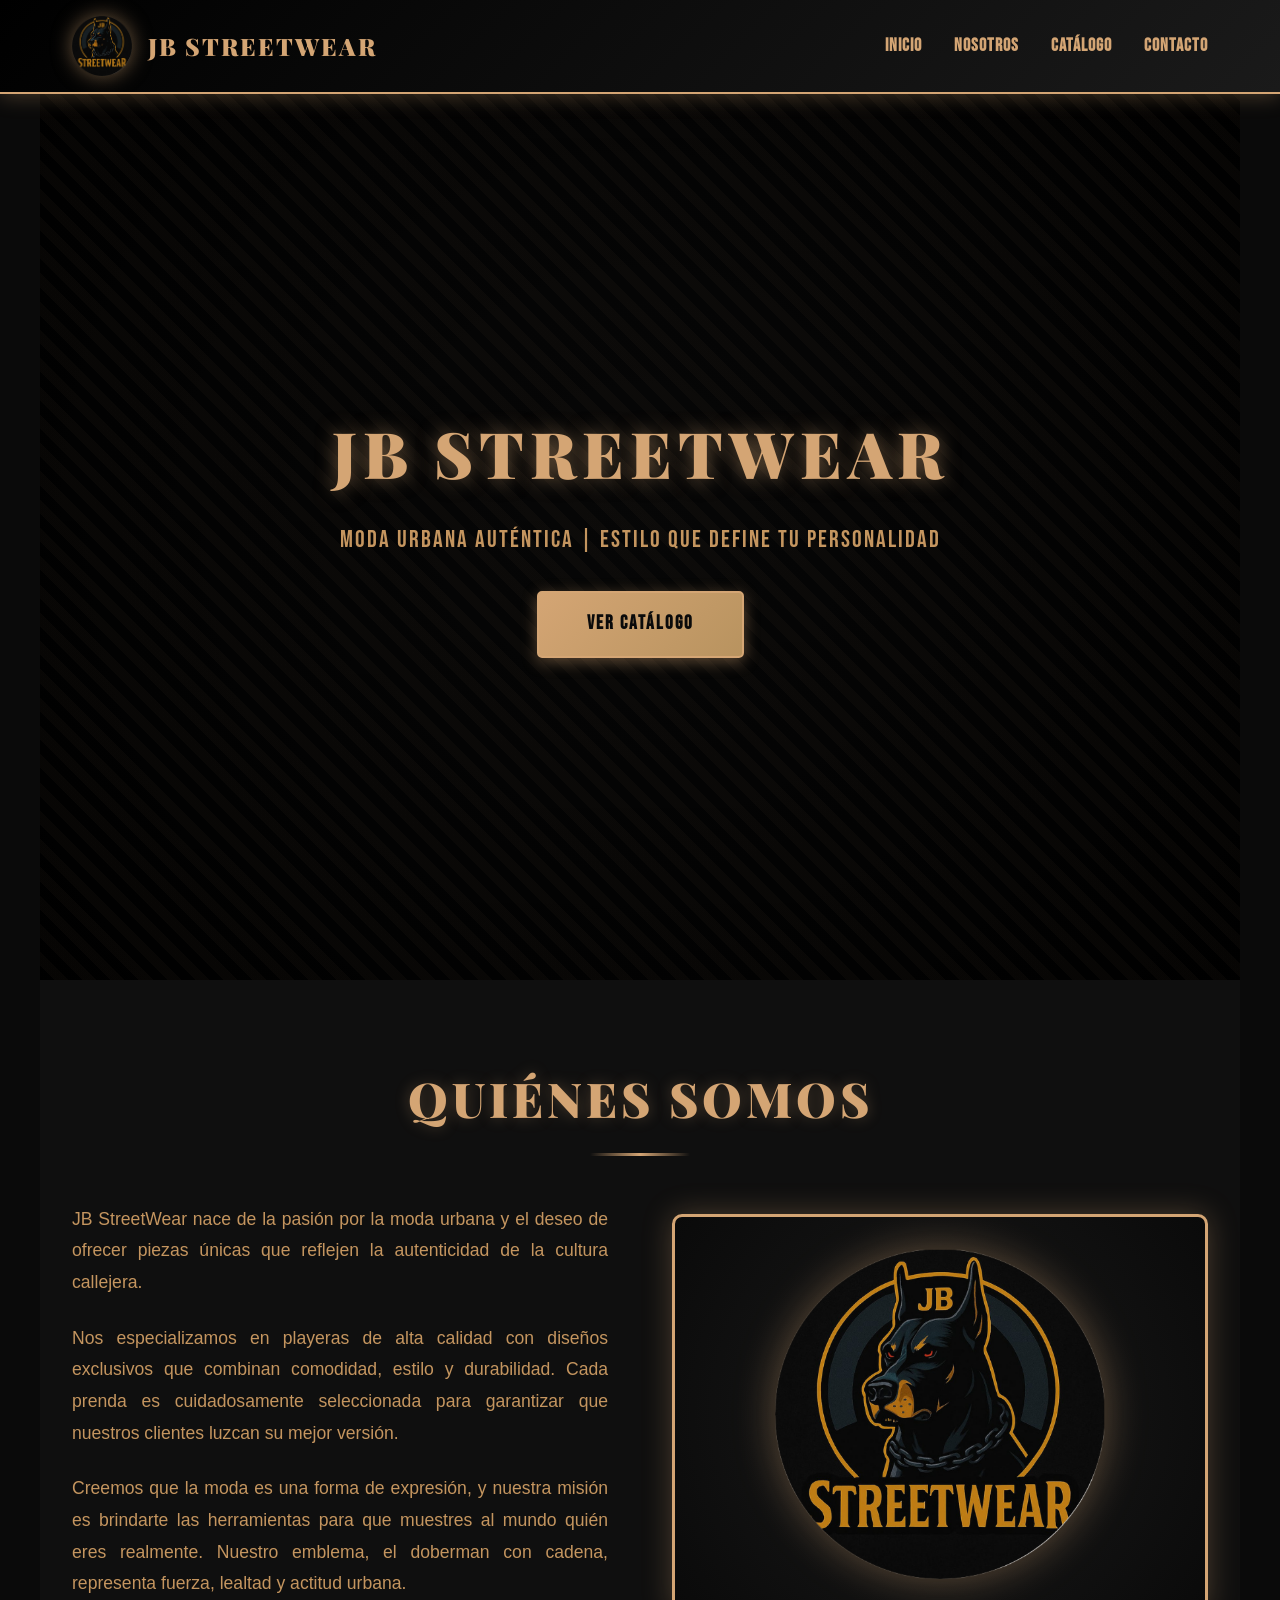
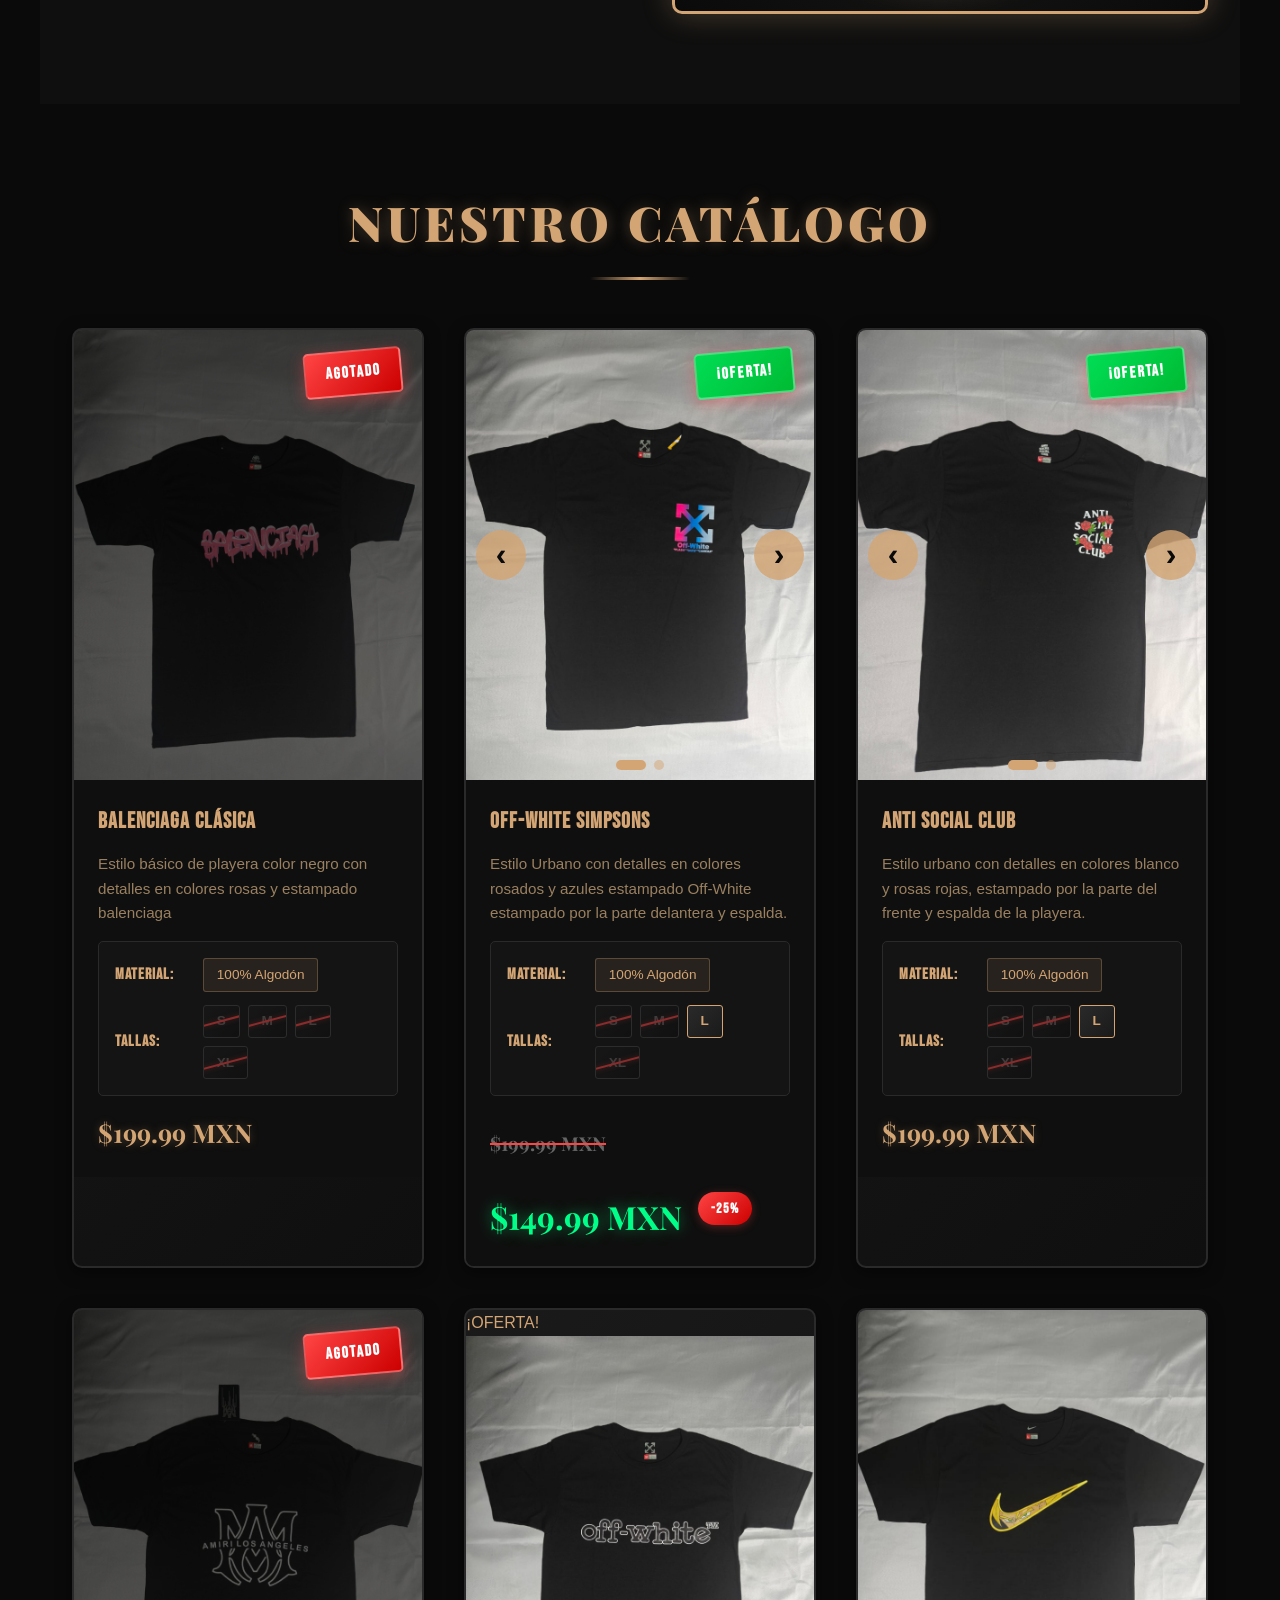
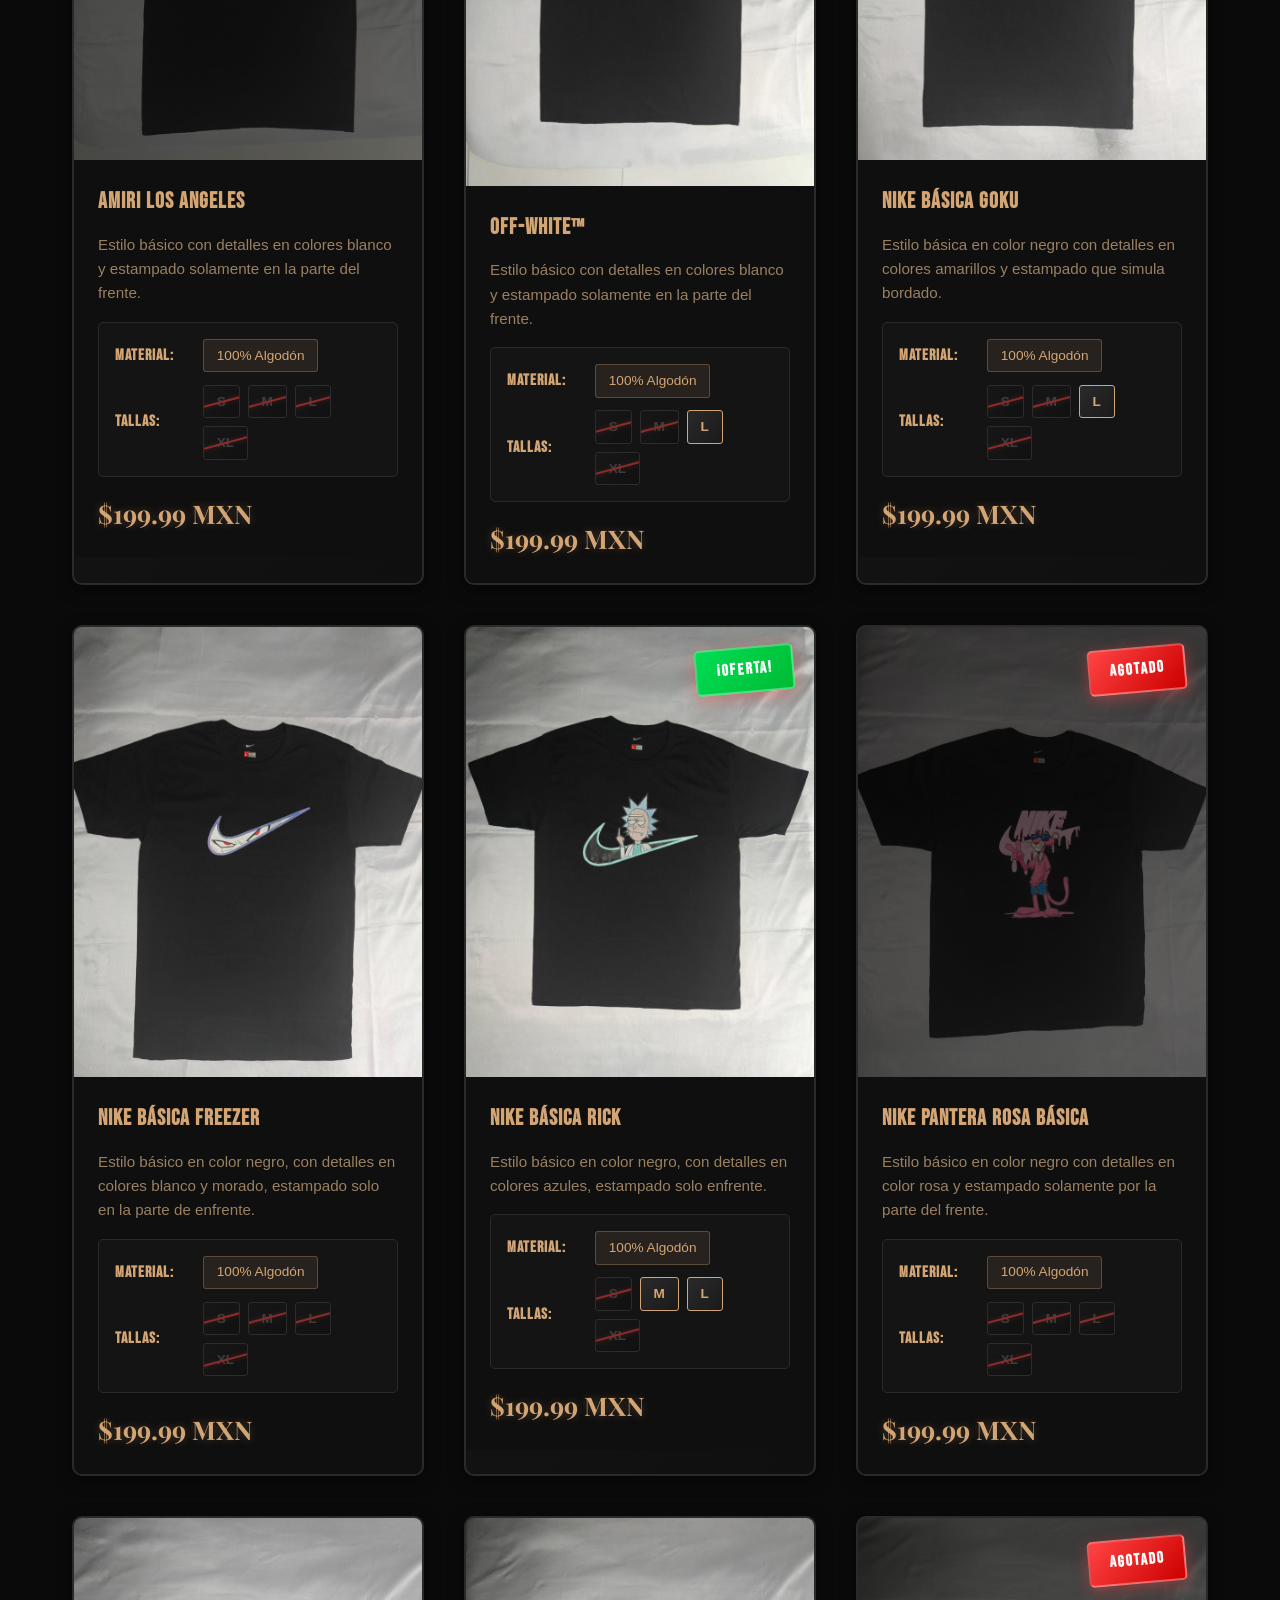
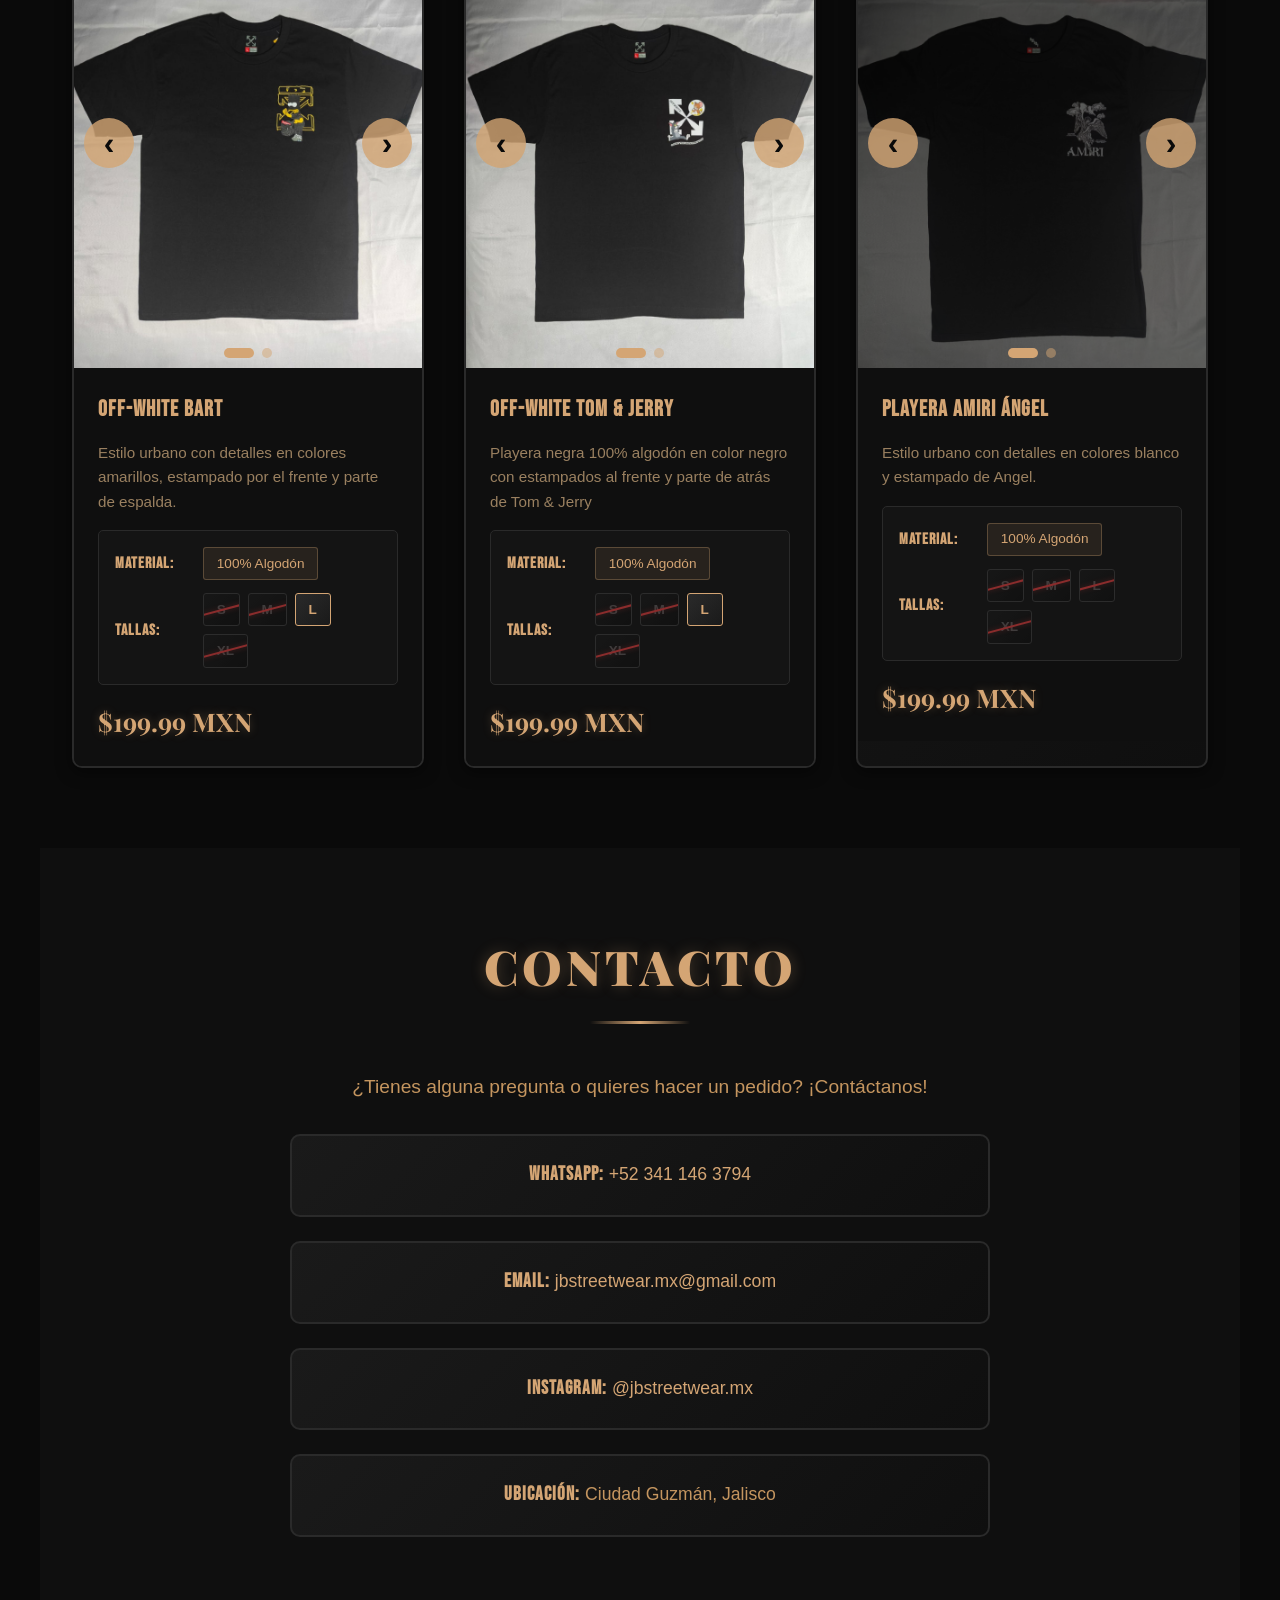
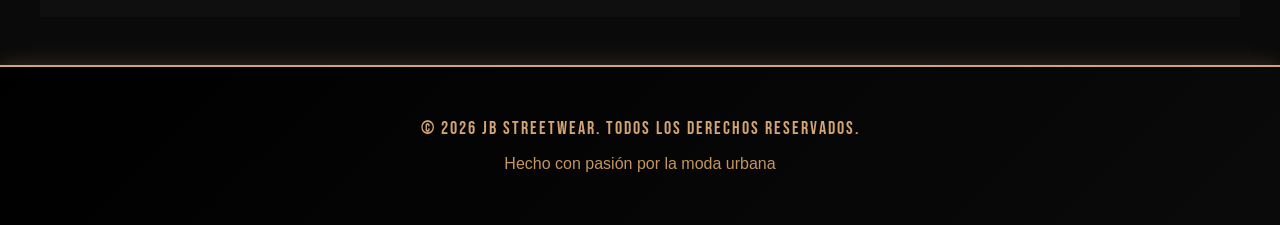
==== commit 947f552d: "Add sale badge to product 5 card" ====
--- a/index.html
+++ b/index.html
@@ -954,6 +954,8 @@
 
             <!-- Producto 5 -->
             <div class="product-card">
+                <span class="sale-badge">¡OFERTA!</span>
+                
                 <div class="product-image">
                     <img src="Playera5.png" alt="Off-White">
                 </div>
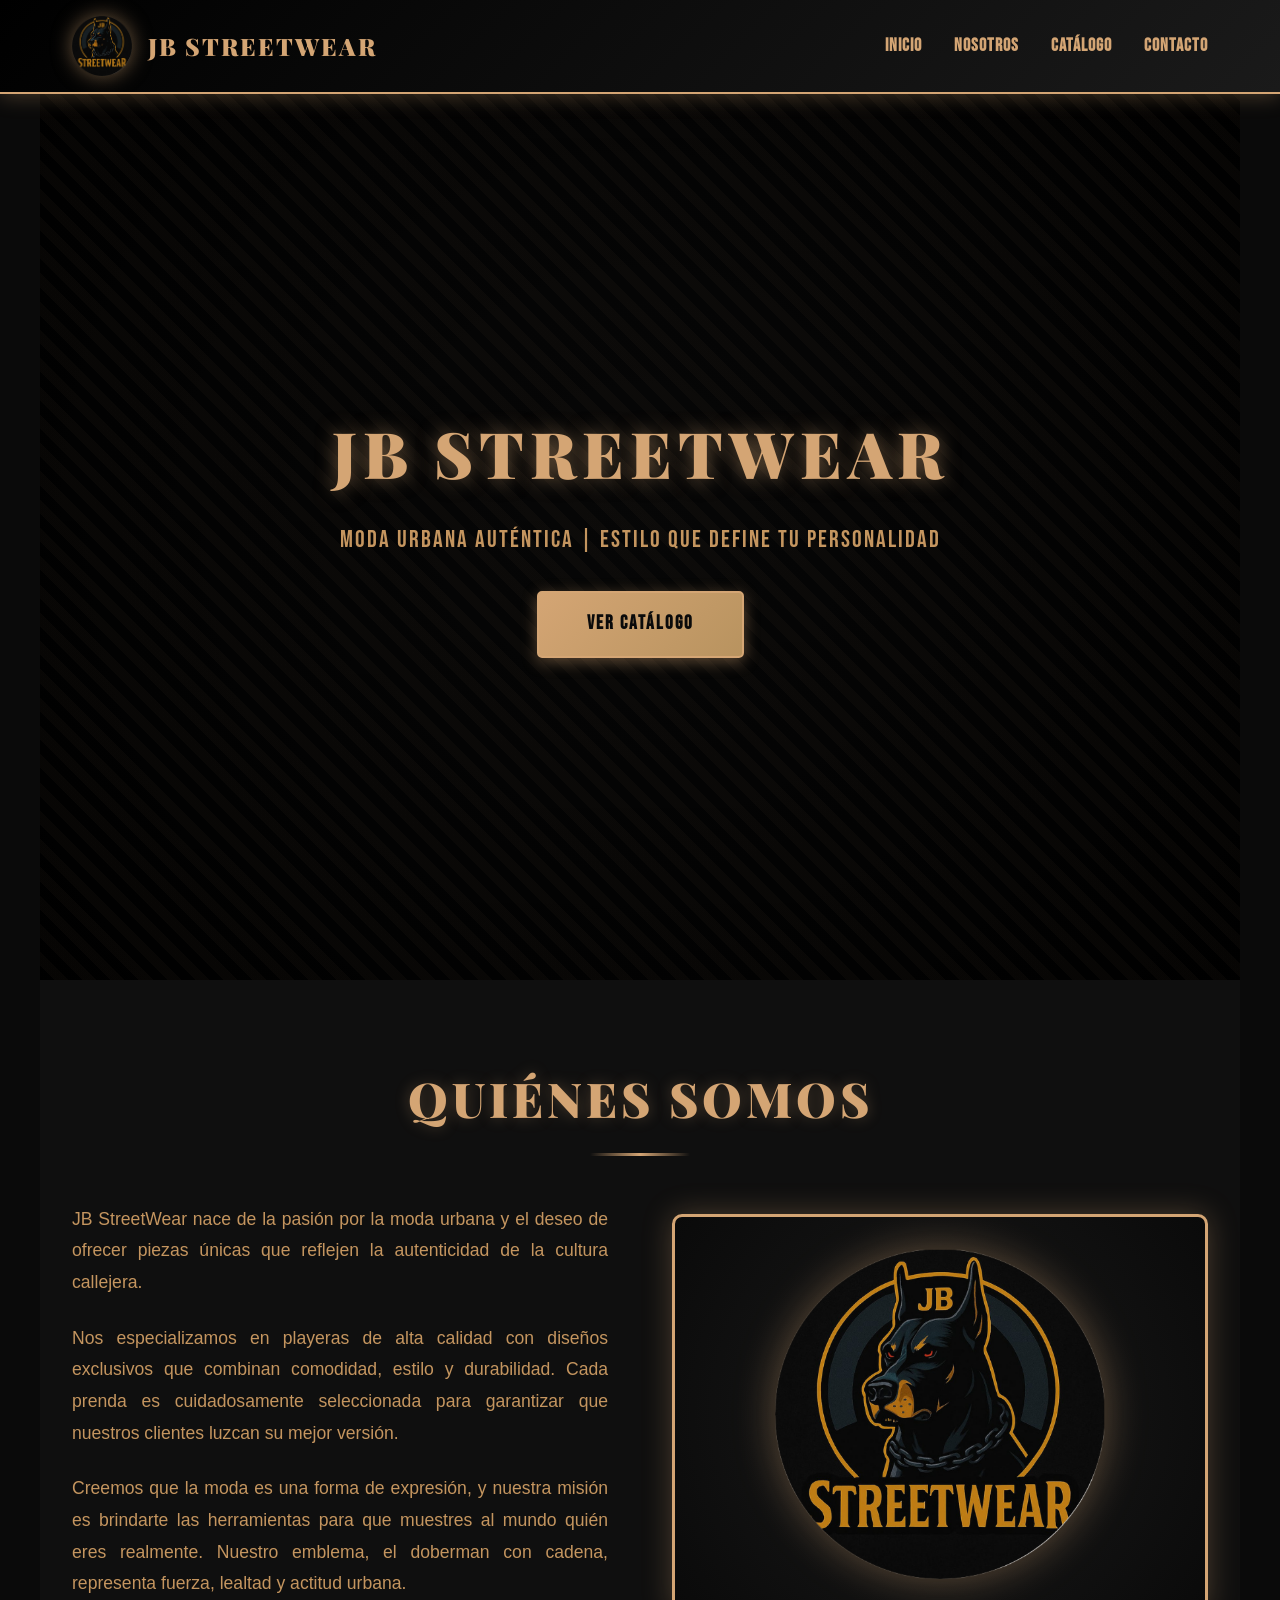
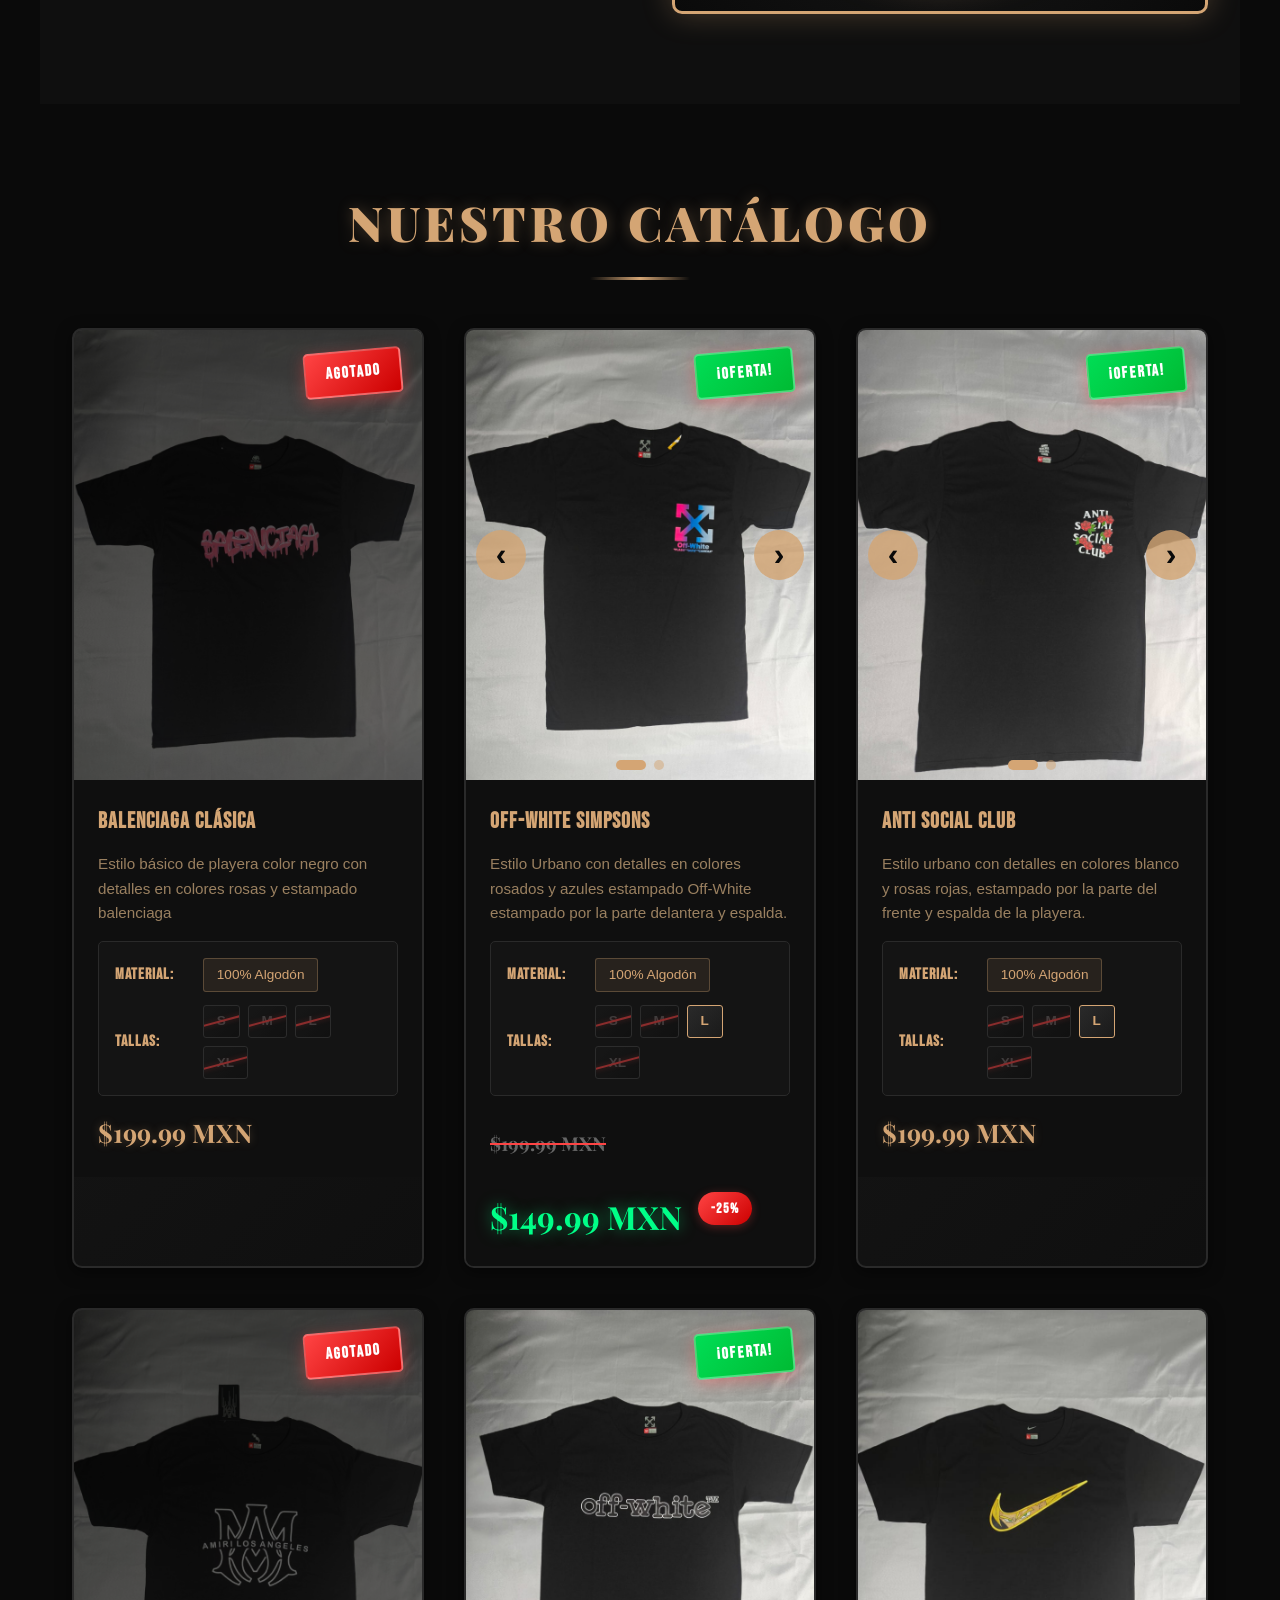
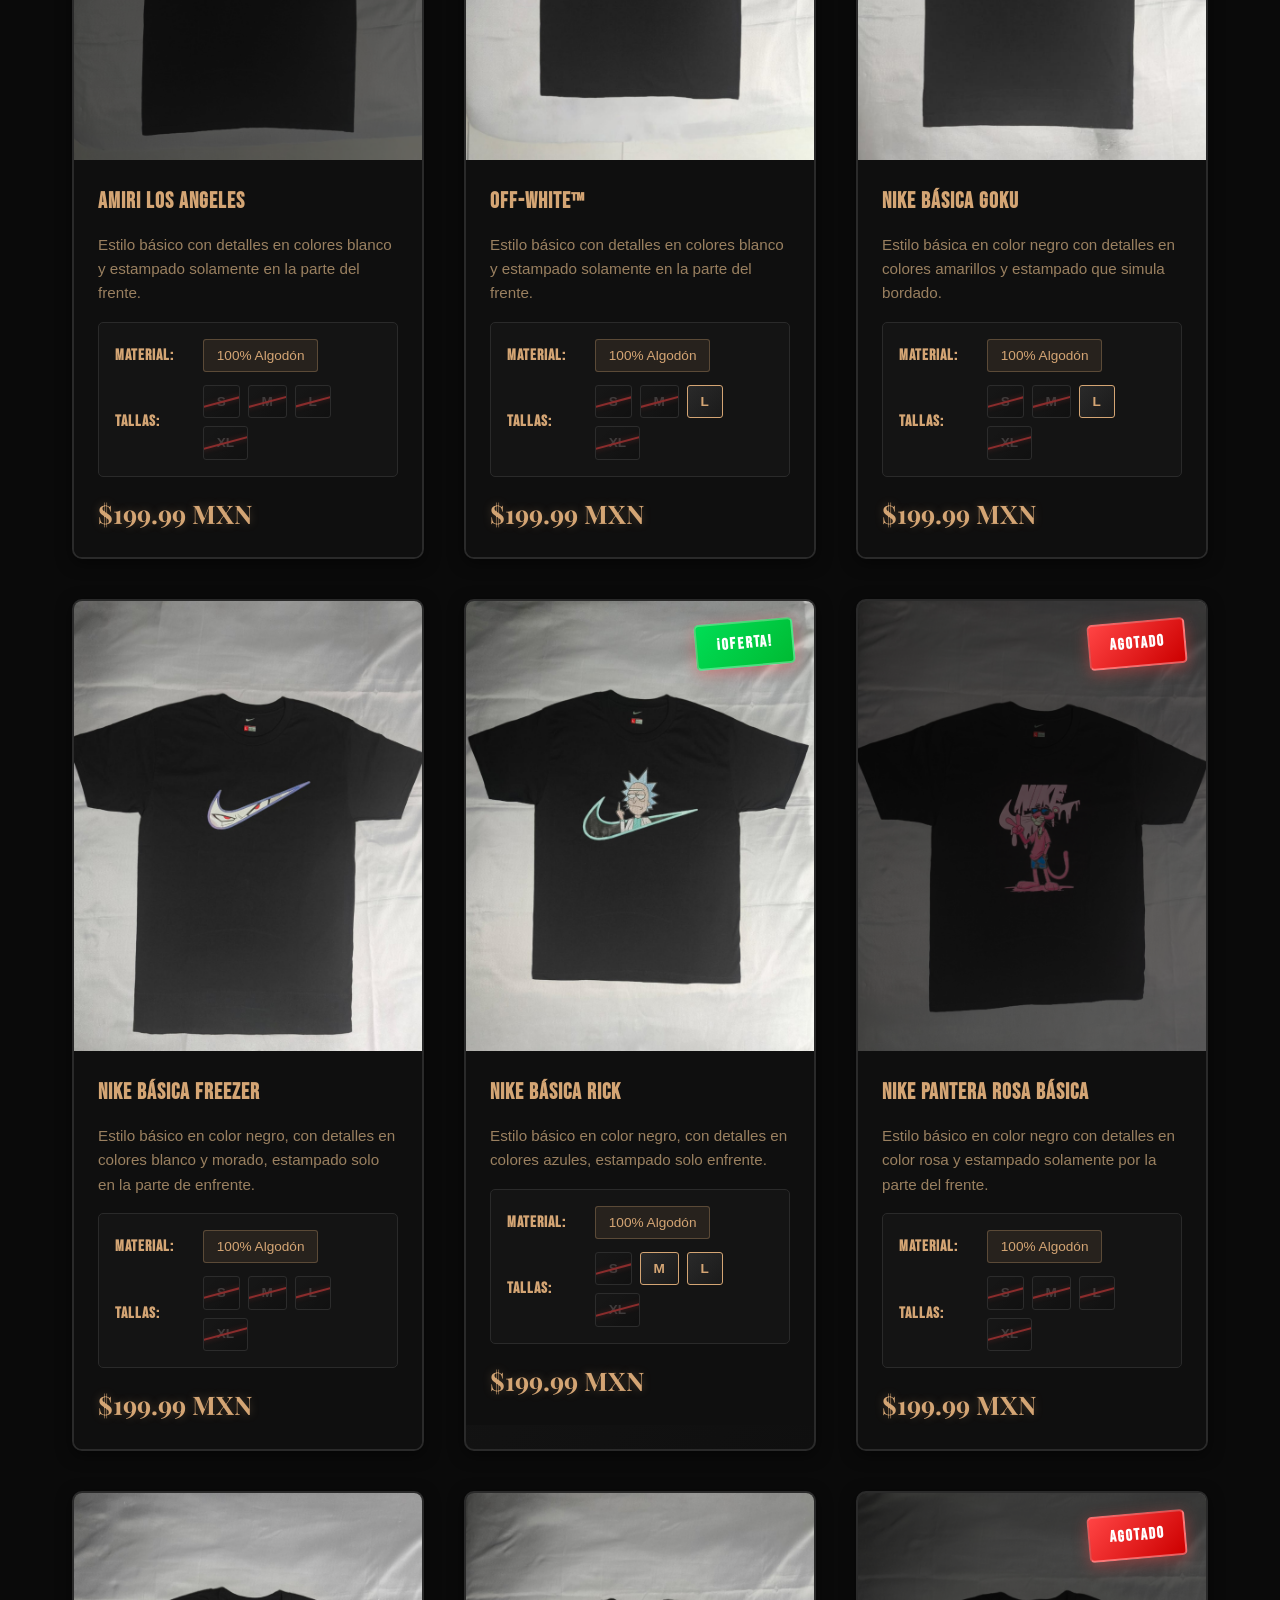
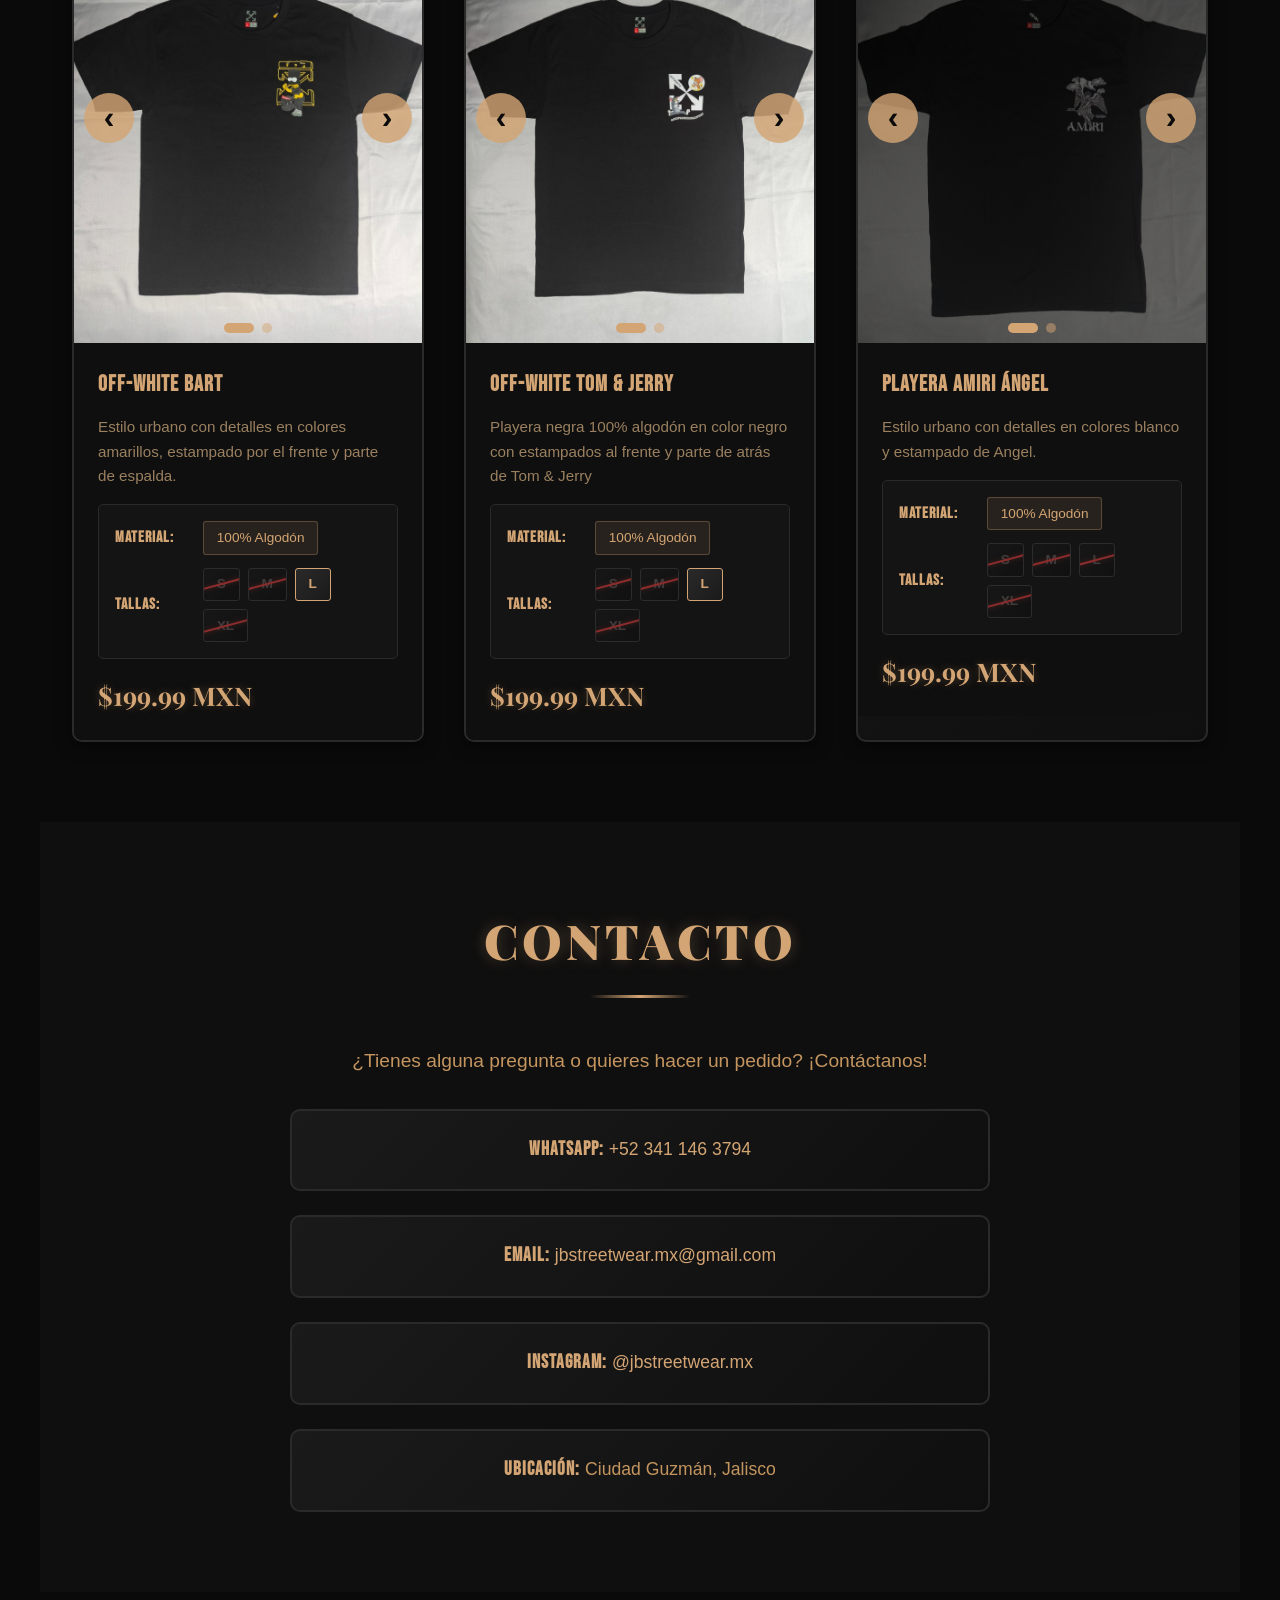
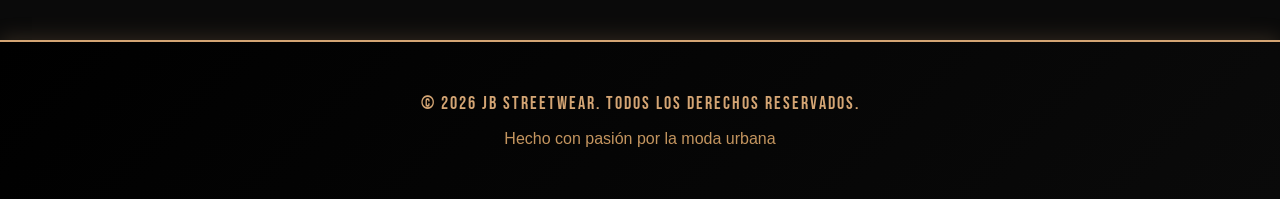
==== commit 79d4115c: "Rename sale-badge to offer-badge in product card" ====
--- a/index.html
+++ b/index.html
@@ -954,7 +954,7 @@
 
             <!-- Producto 5 -->
             <div class="product-card">
-                <span class="sale-badge">¡OFERTA!</span>
+                <span class="offer-badge">¡OFERTA!</span>
                 
                 <div class="product-image">
                     <img src="Playera5.png" alt="Off-White">
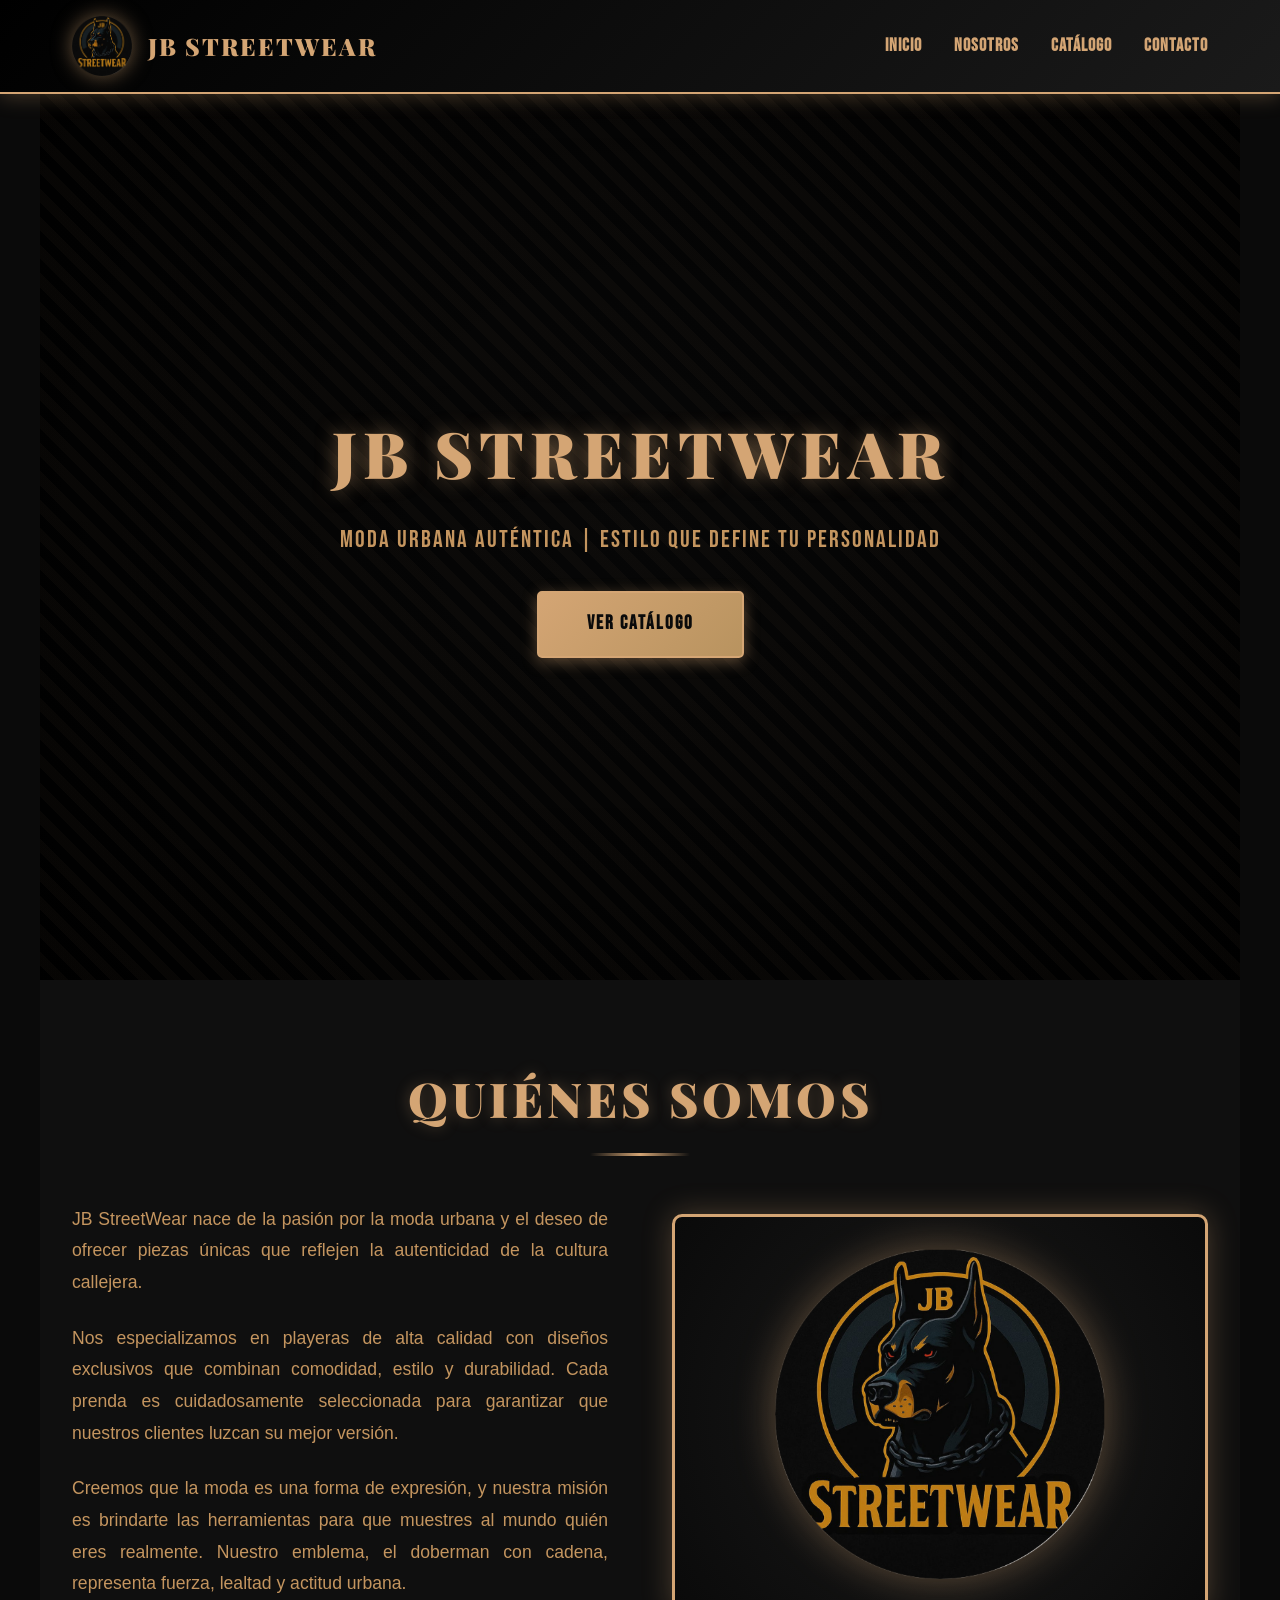
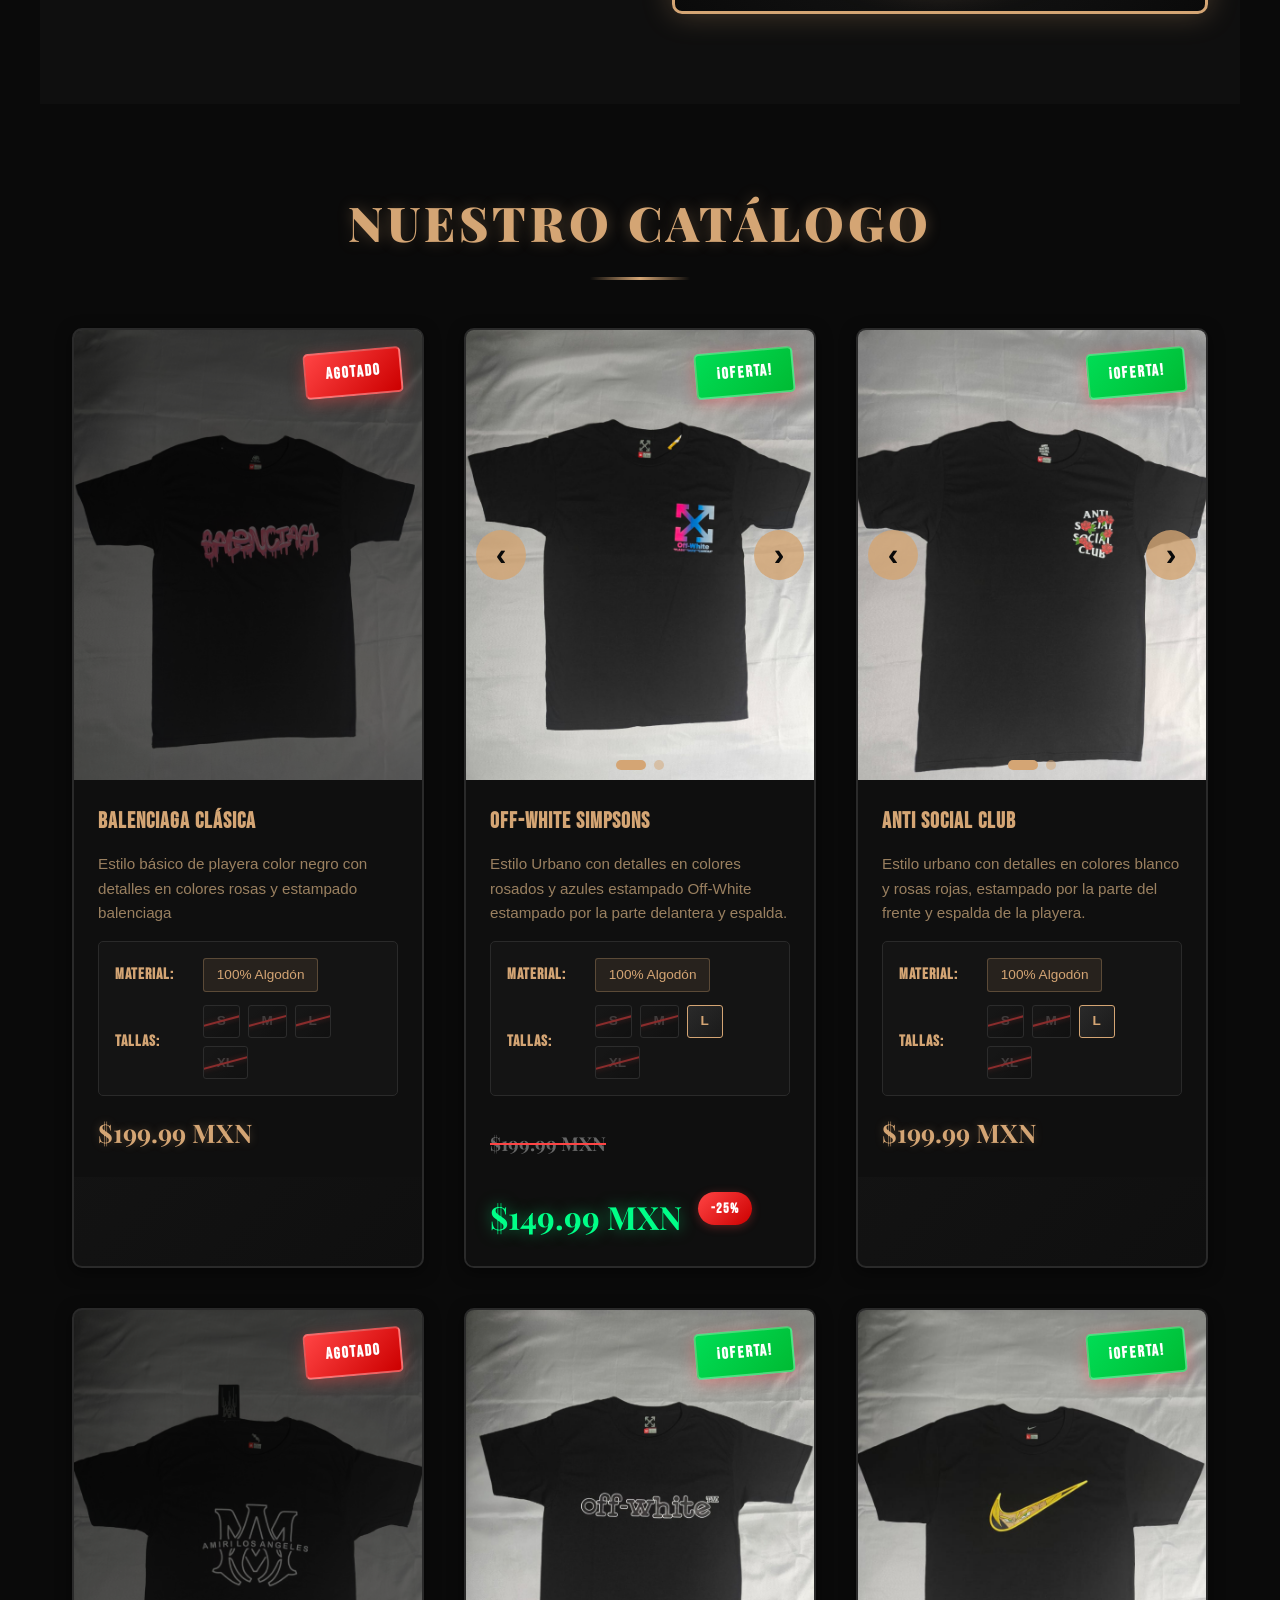
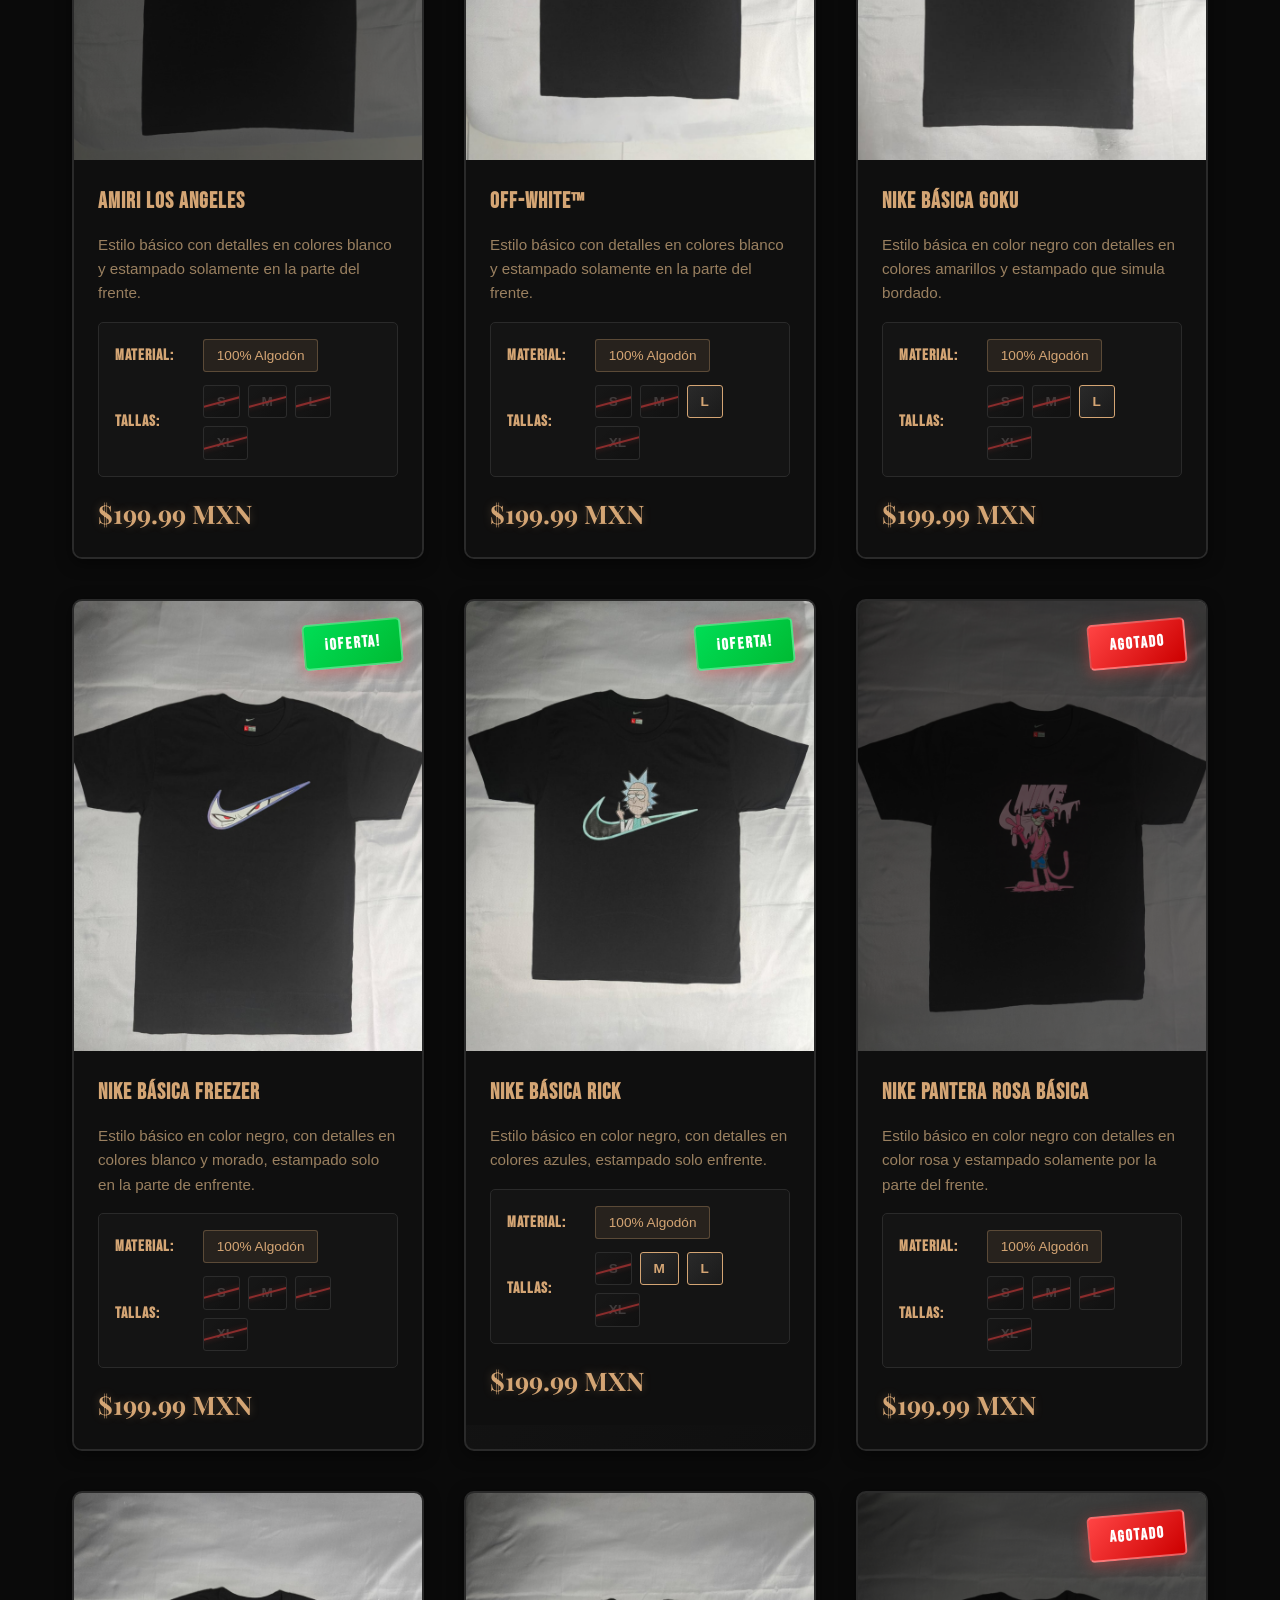
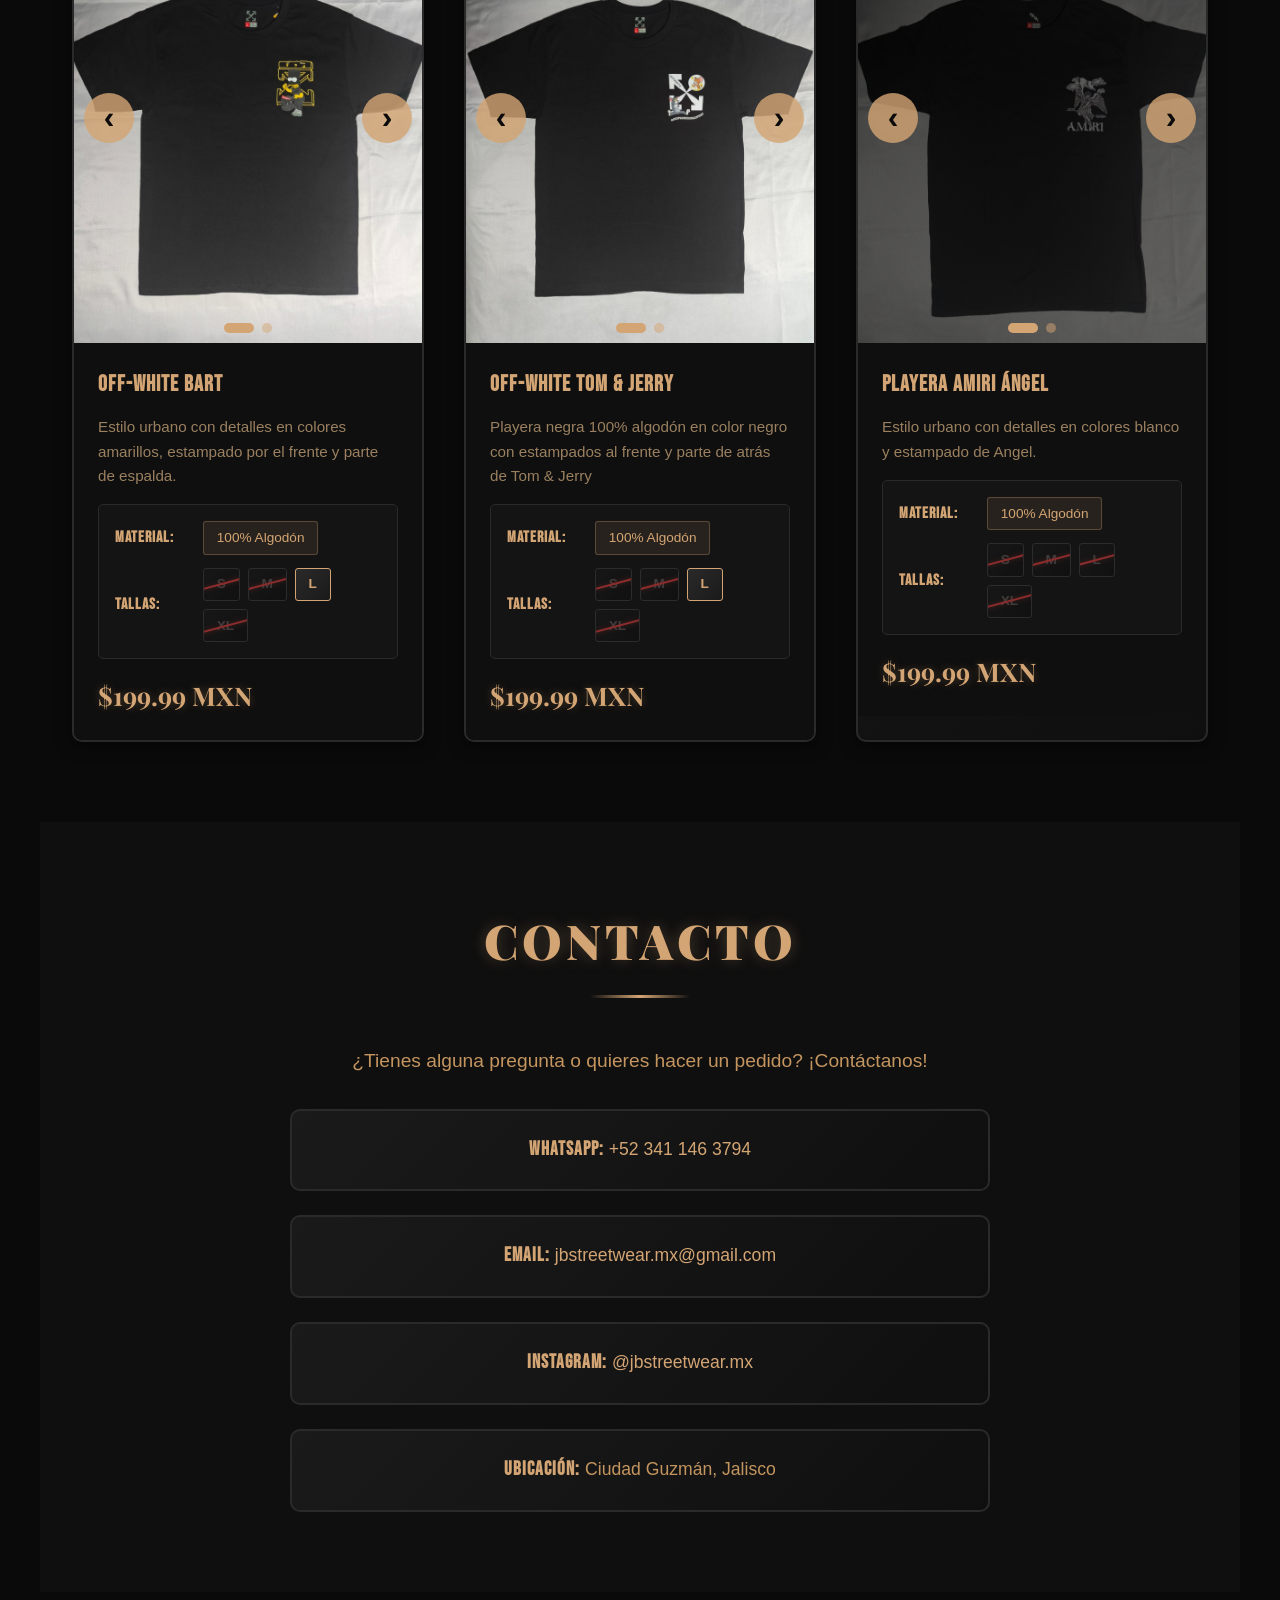
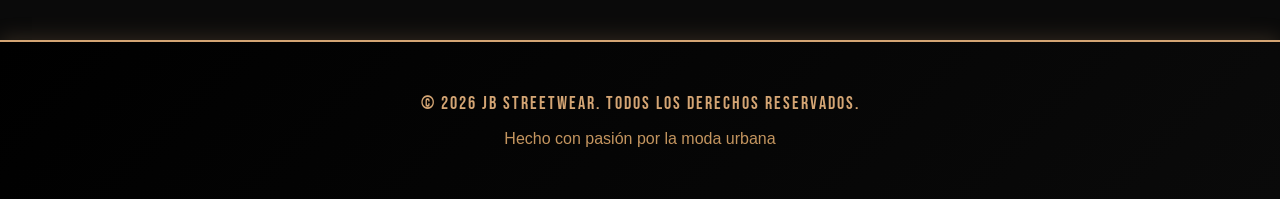
==== commit a7c7cd70: "Add offer badges to product cards Added offer badges to products 6 and 7 in the product list." ====
--- a/index.html
+++ b/index.html
@@ -985,6 +985,8 @@
 
             <!-- Producto 6 -->
             <div class="product-card">
+                <span class="offer-badge">¡OFERTA!</span>
+                
                 <div class="product-image">
                     <img src="Playera6.png" alt="Nike básica Goku">
                 </div>
@@ -1014,6 +1016,8 @@
 
             <!-- Producto 7 -->
             <div class="product-card">
+                <span class="offer-badge">¡OFERTA!</span>
+                
                 <div class="product-image">
                     <img src="Playera7.png" alt="Nike básica Freezer">
                 </div>
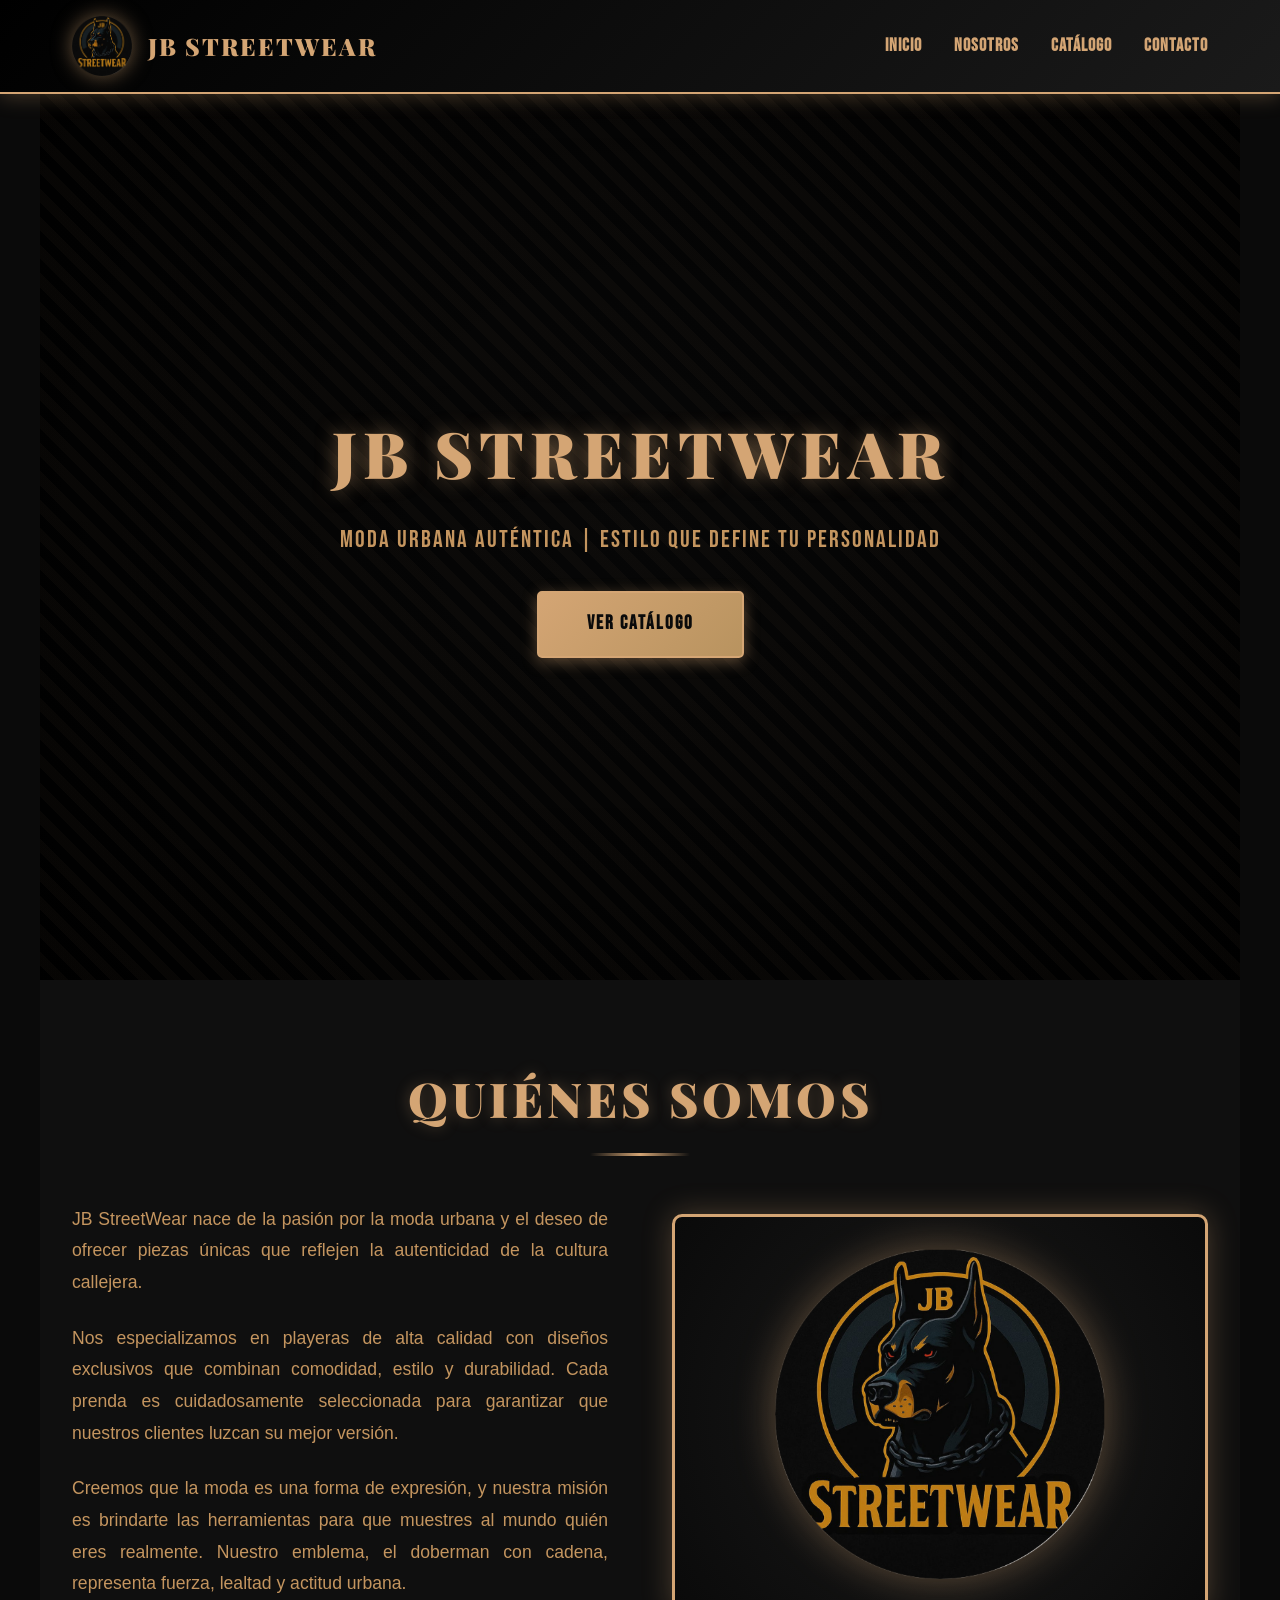
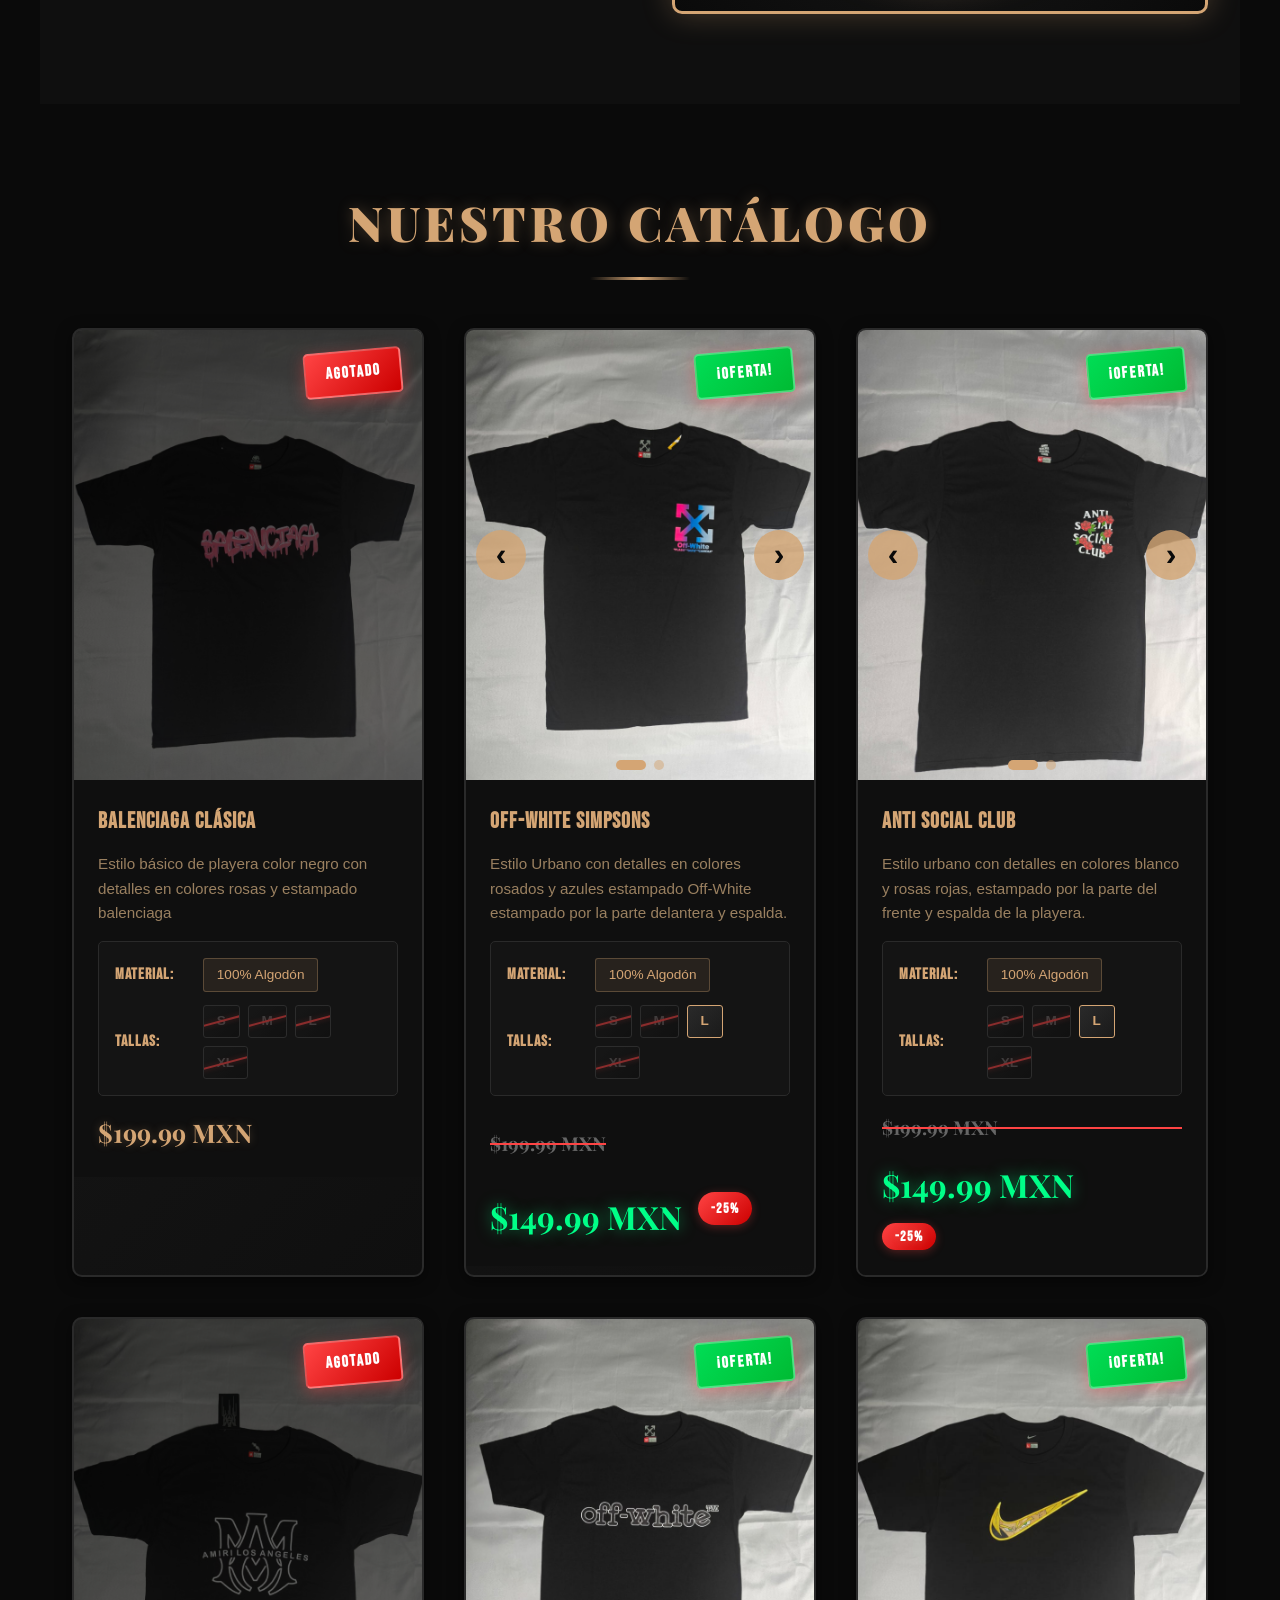
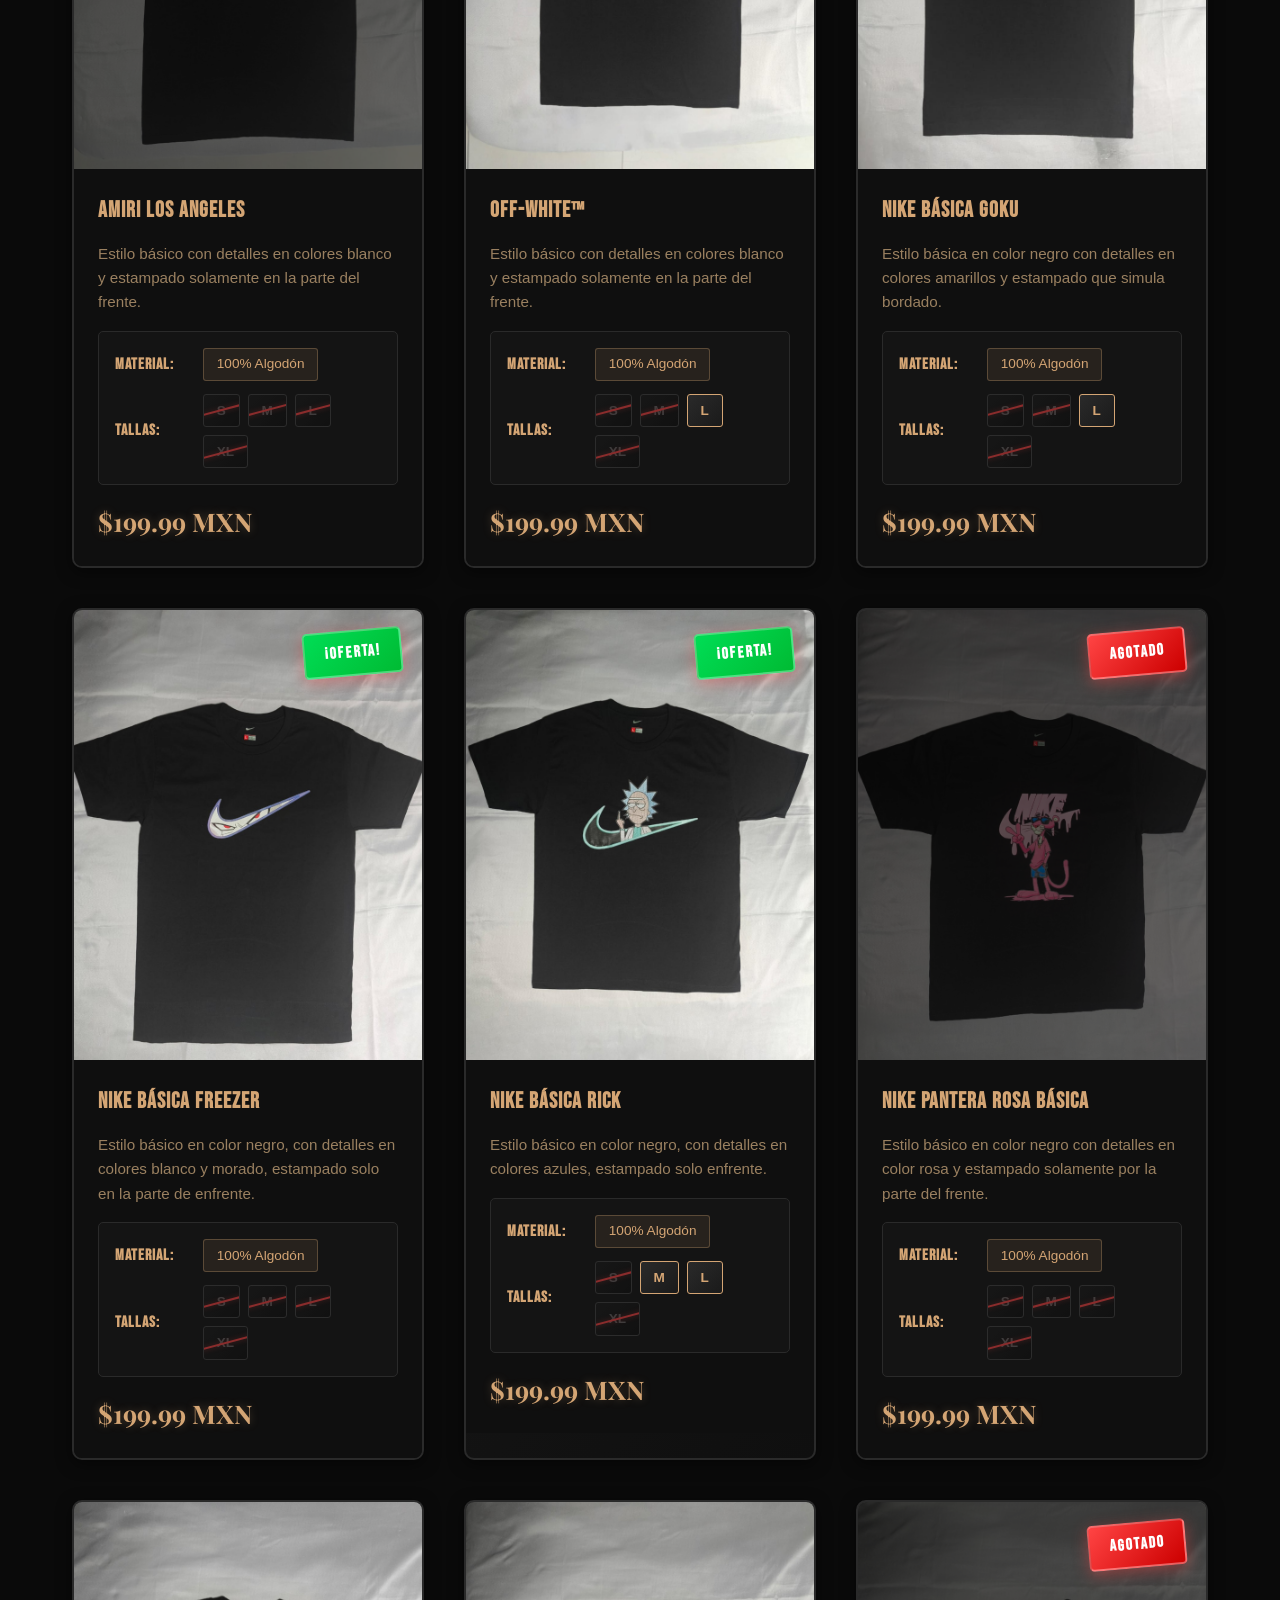
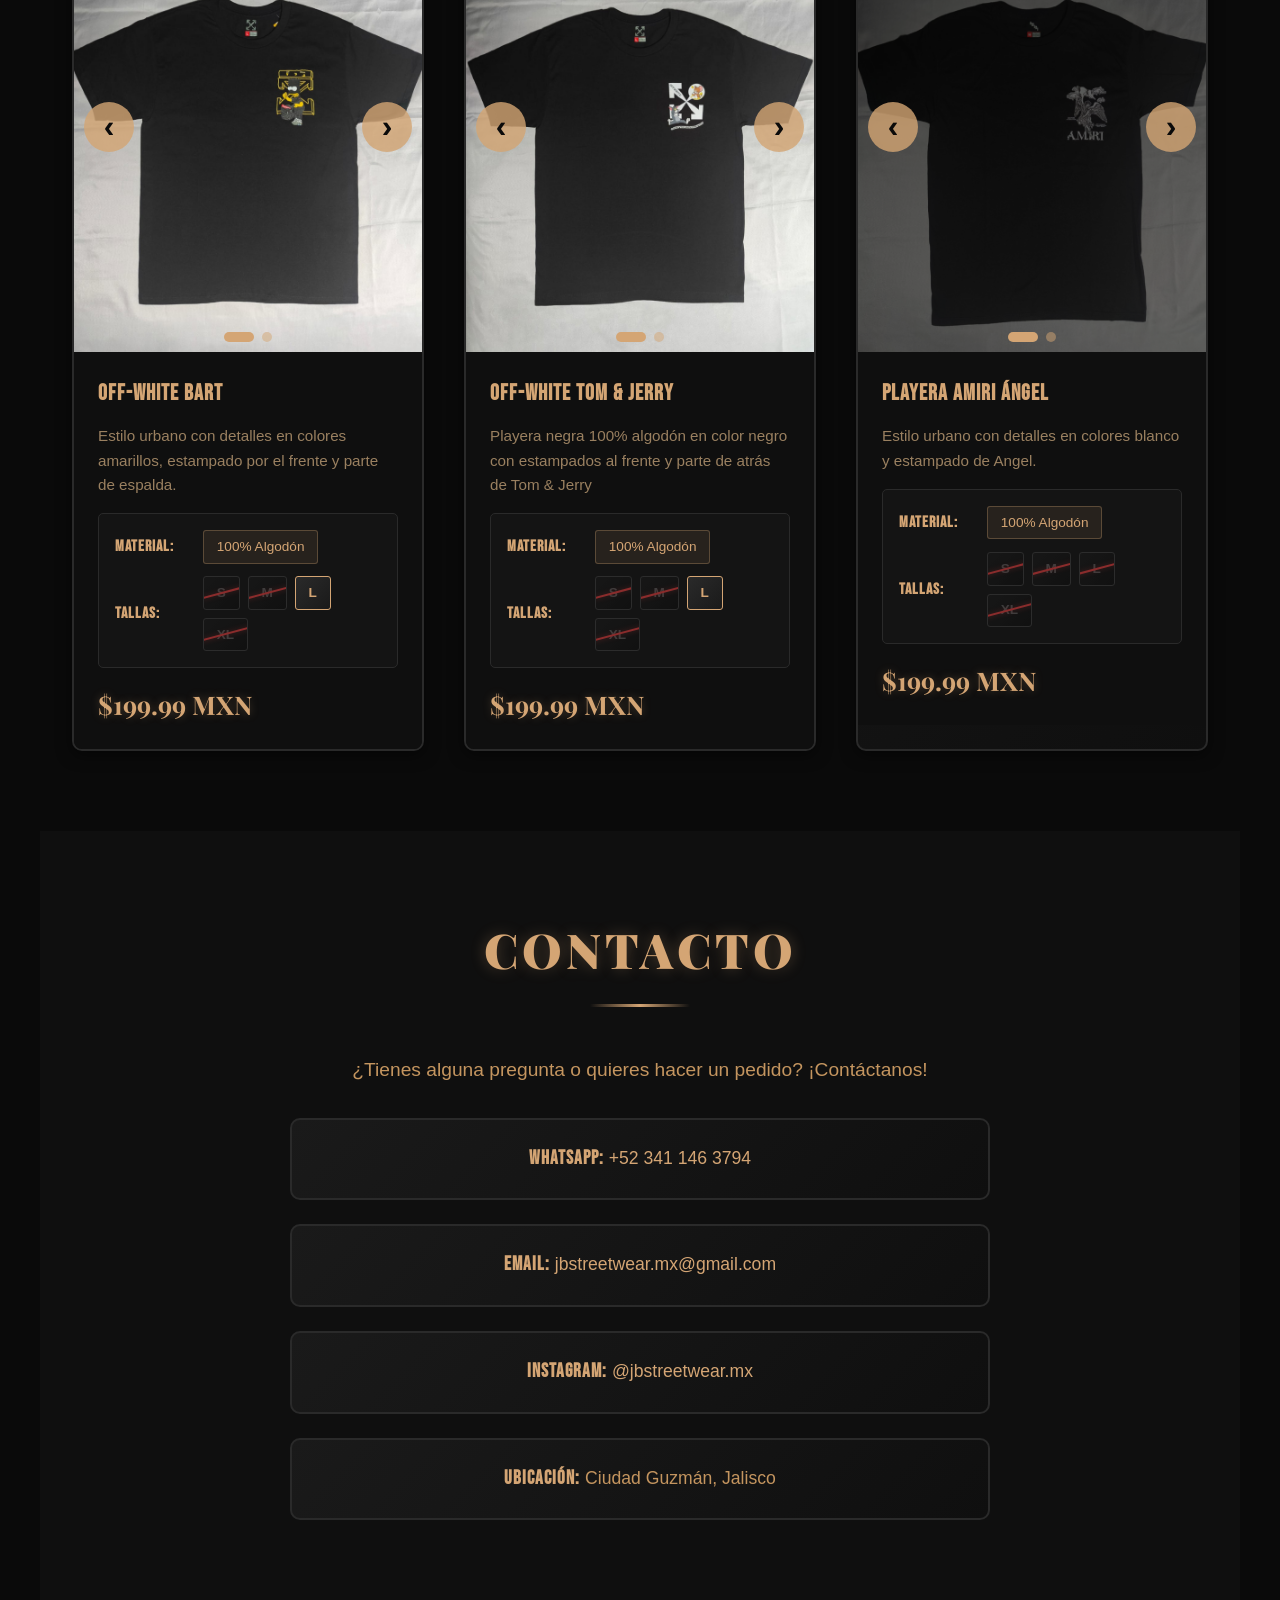
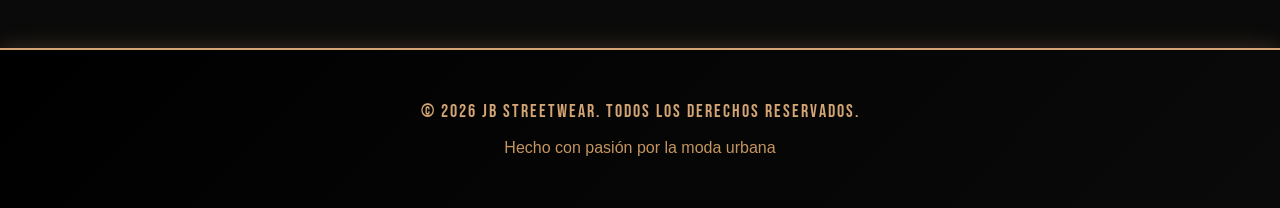
==== commit 8b6e0e1a: "Update price display with original and sale prices" ====
--- a/index.html
+++ b/index.html
@@ -917,7 +917,11 @@
                         </div>
                     </div>
                     
-                    <div class="price">$199.99 MXN</div>
+                    <div class="price">
+                        <div class="price original">$199.99 MXN</div>
+                        <div class="price sale">$149.99 MXN</div>
+                        <span class="discount-percentage">-25%</span>
+                    </div>
                 </div>
             </div>
 
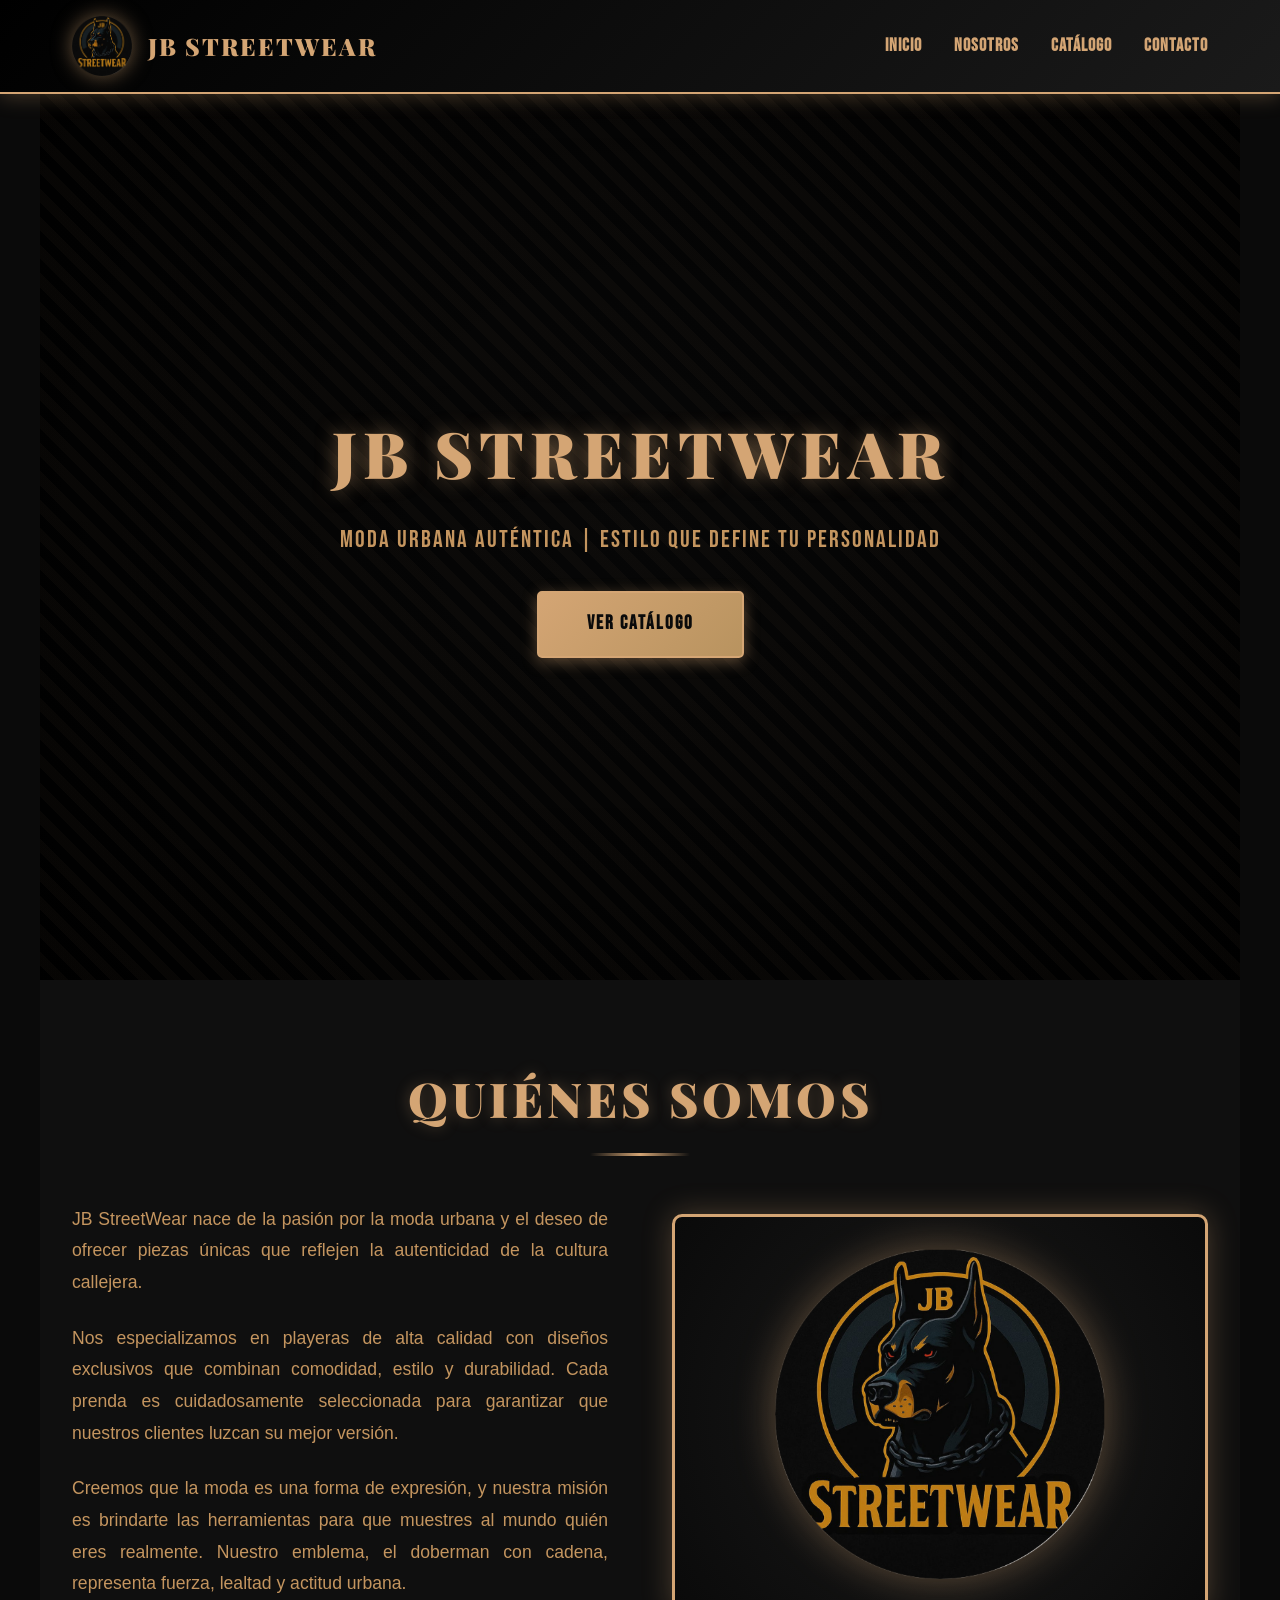
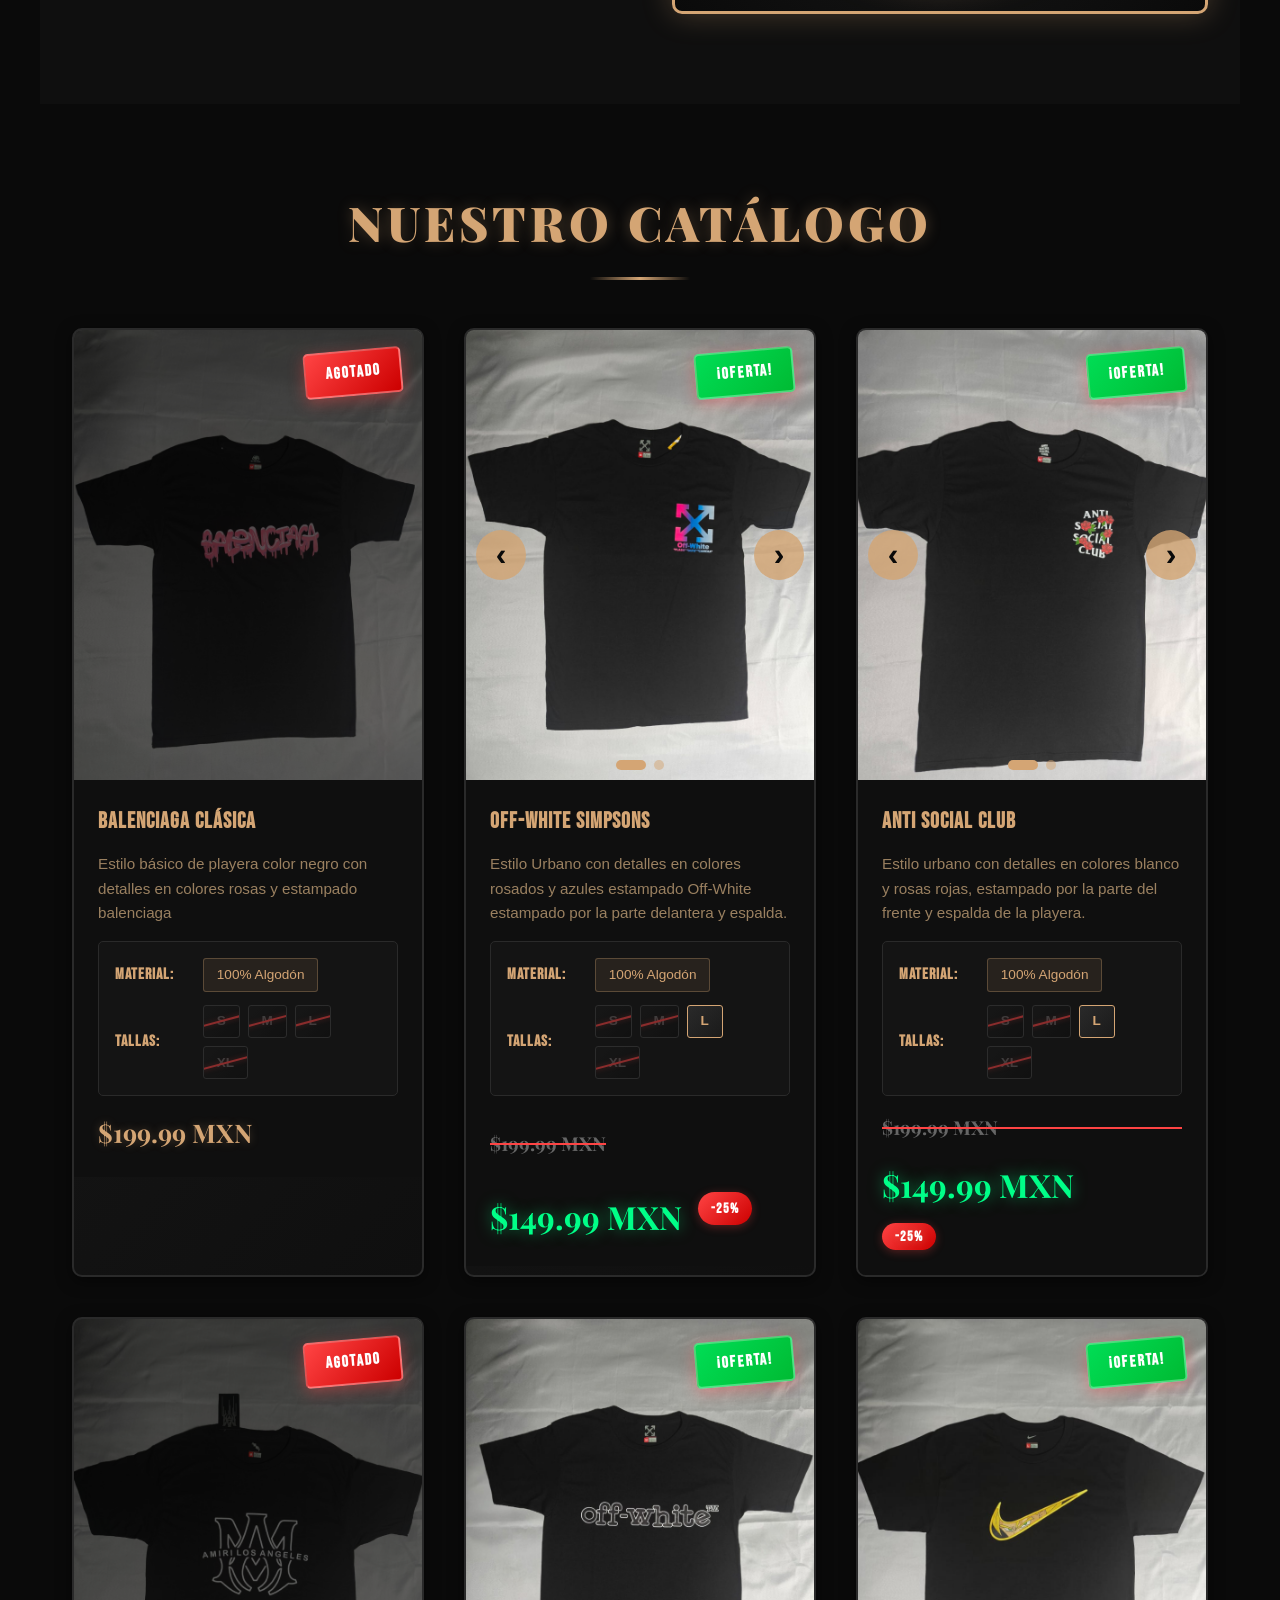
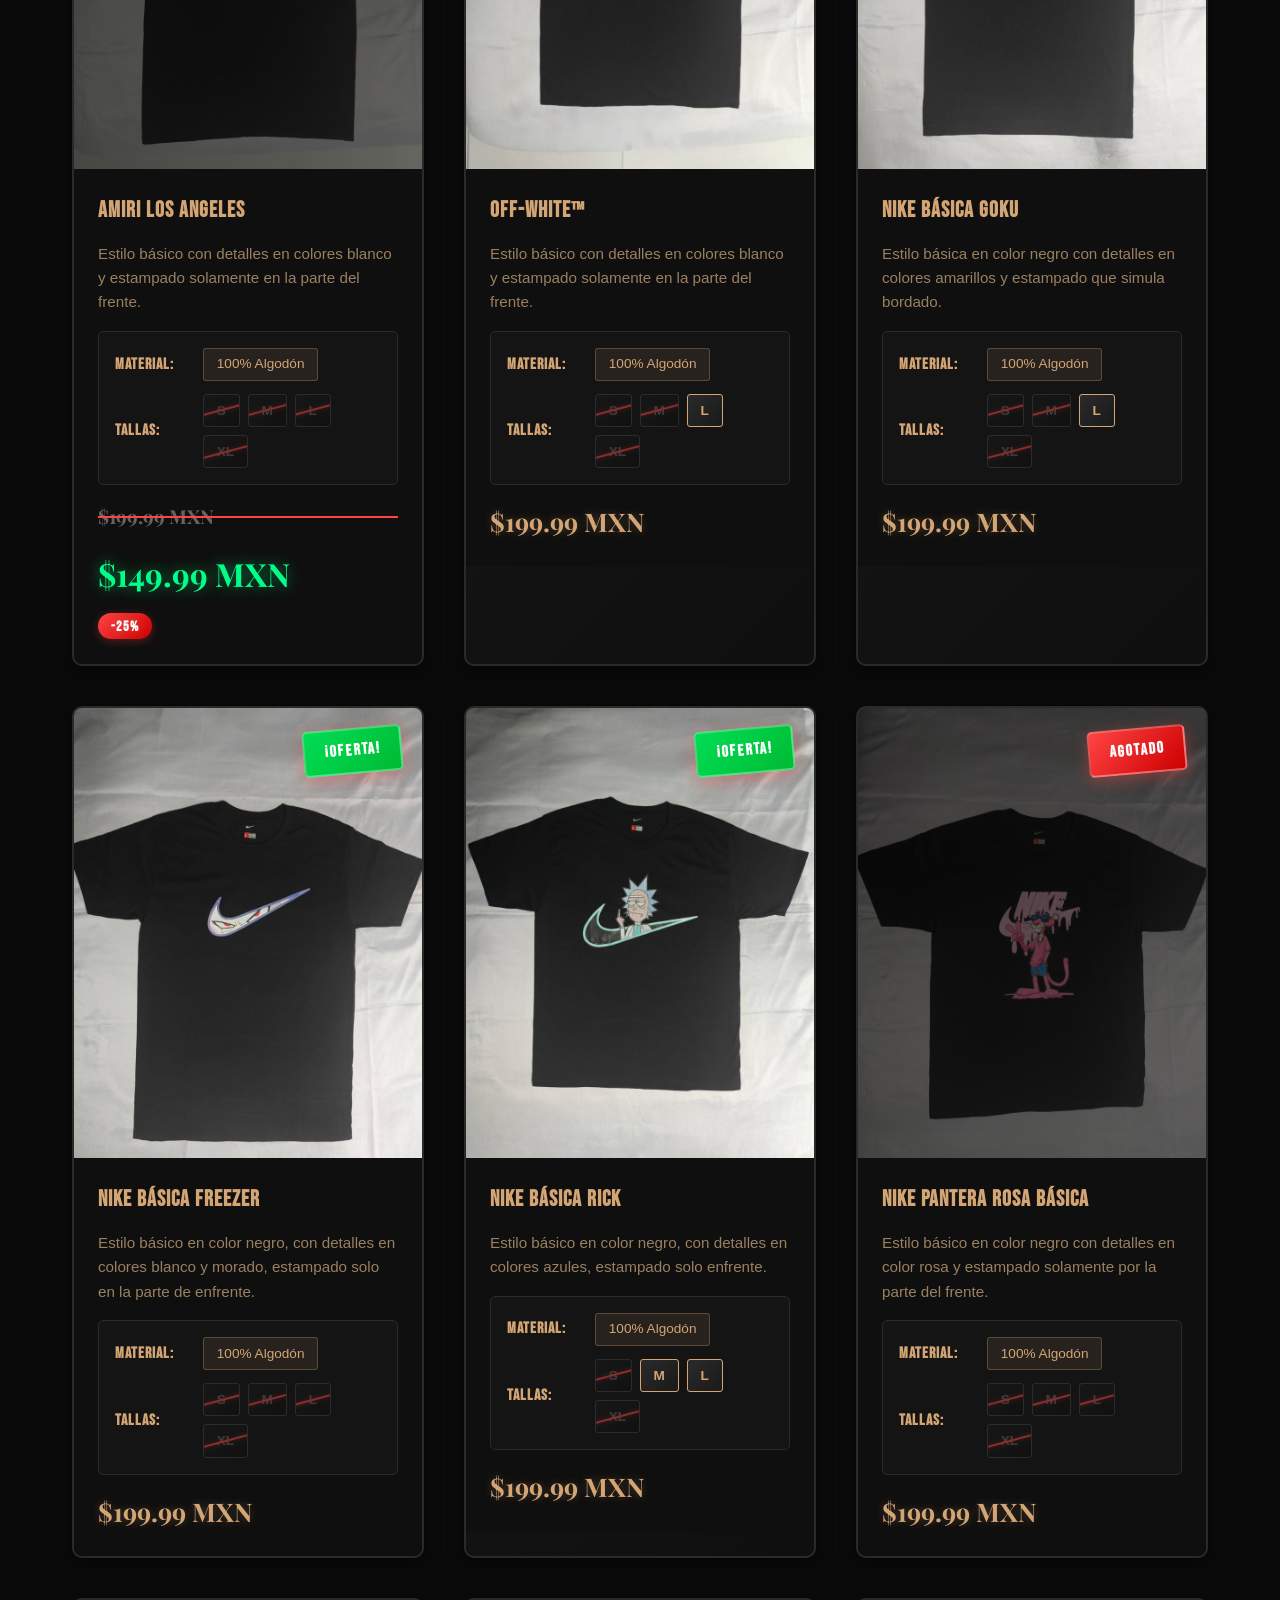
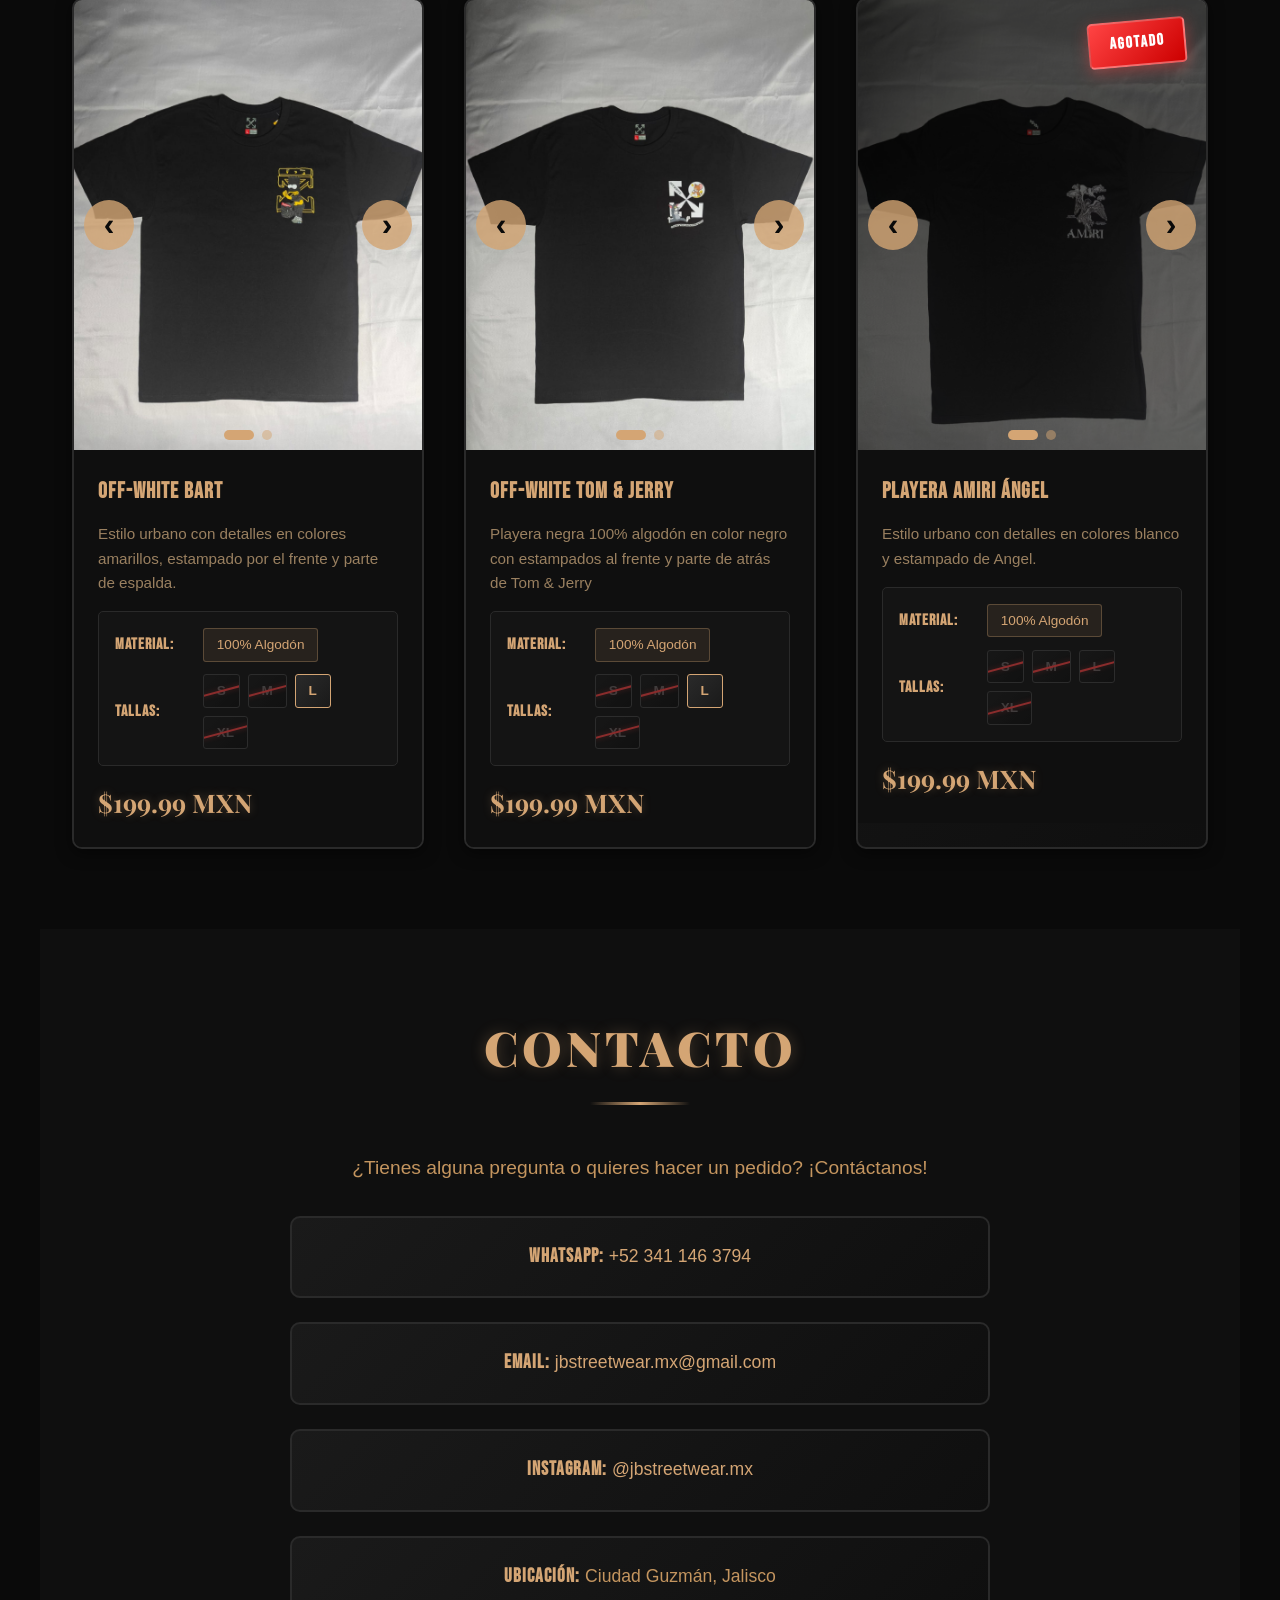
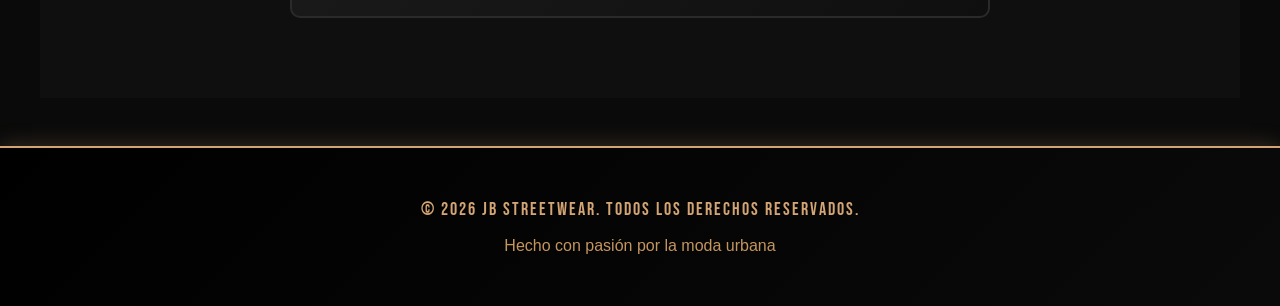
==== commit 8b92968b: "Update pricing display with original and sale prices" ====
--- a/index.html
+++ b/index.html
@@ -952,7 +952,11 @@
                         </div>
                     </div>
                     
-                    <div class="price">$199.99 MXN</div>
+                    <div class="price">
+                        <div class="price original">$199.99 MXN</div>
+                        <div class="price sale">$149.99 MXN</div>
+                        <span class="discount-percentage">-25%</span>
+                    </div>
                 </div>
             </div>
 
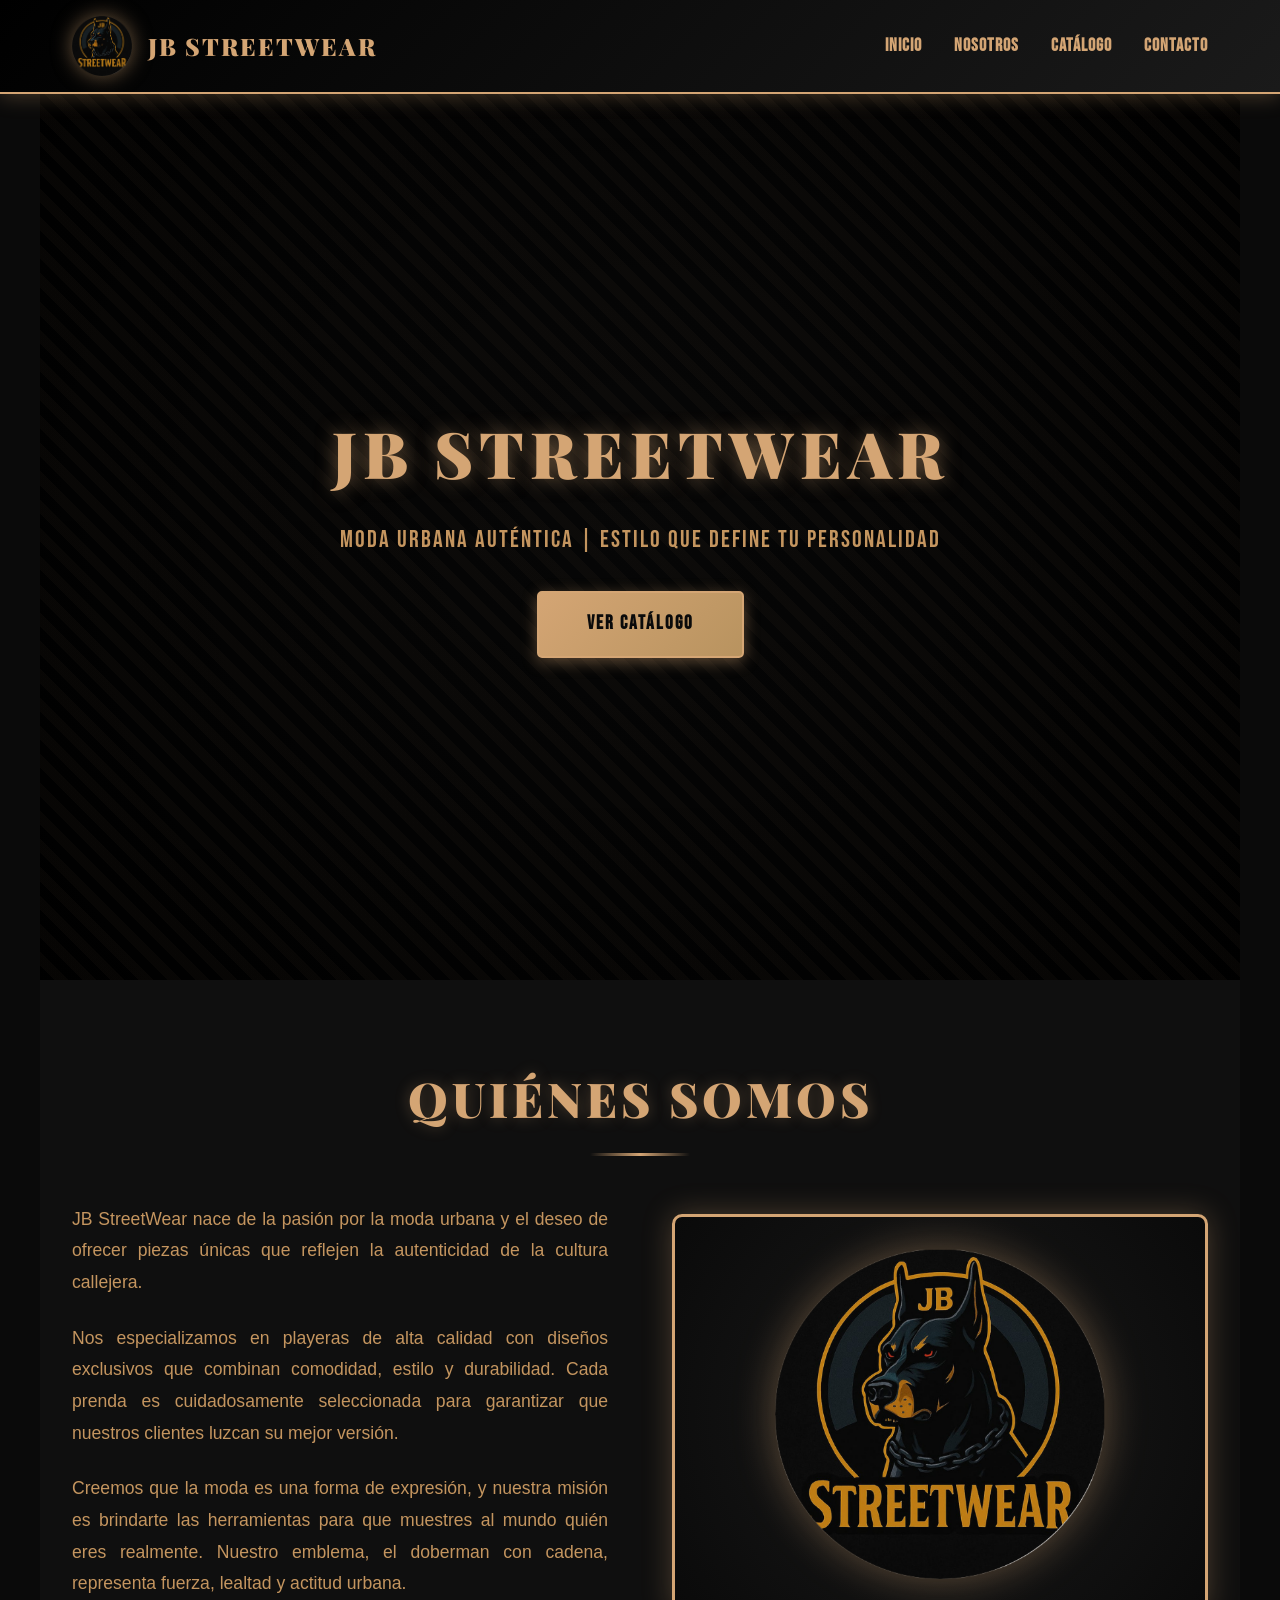
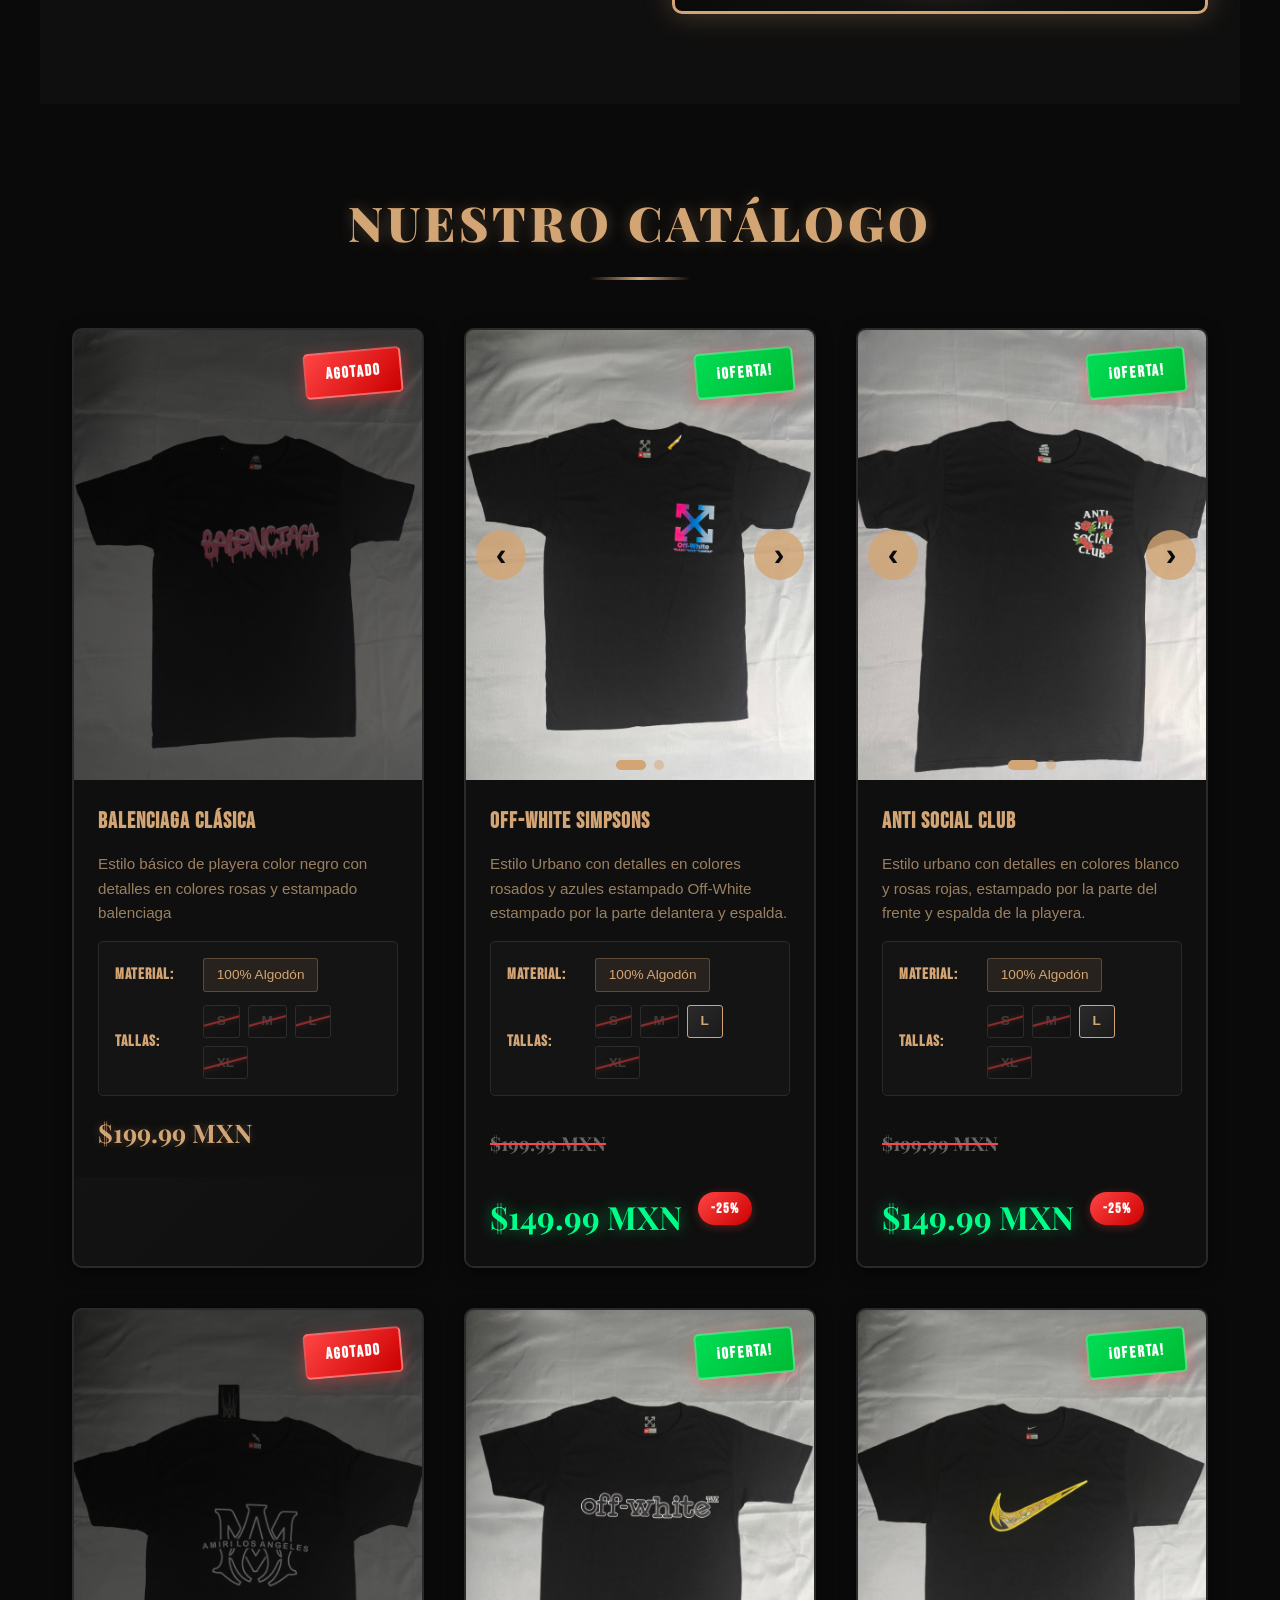
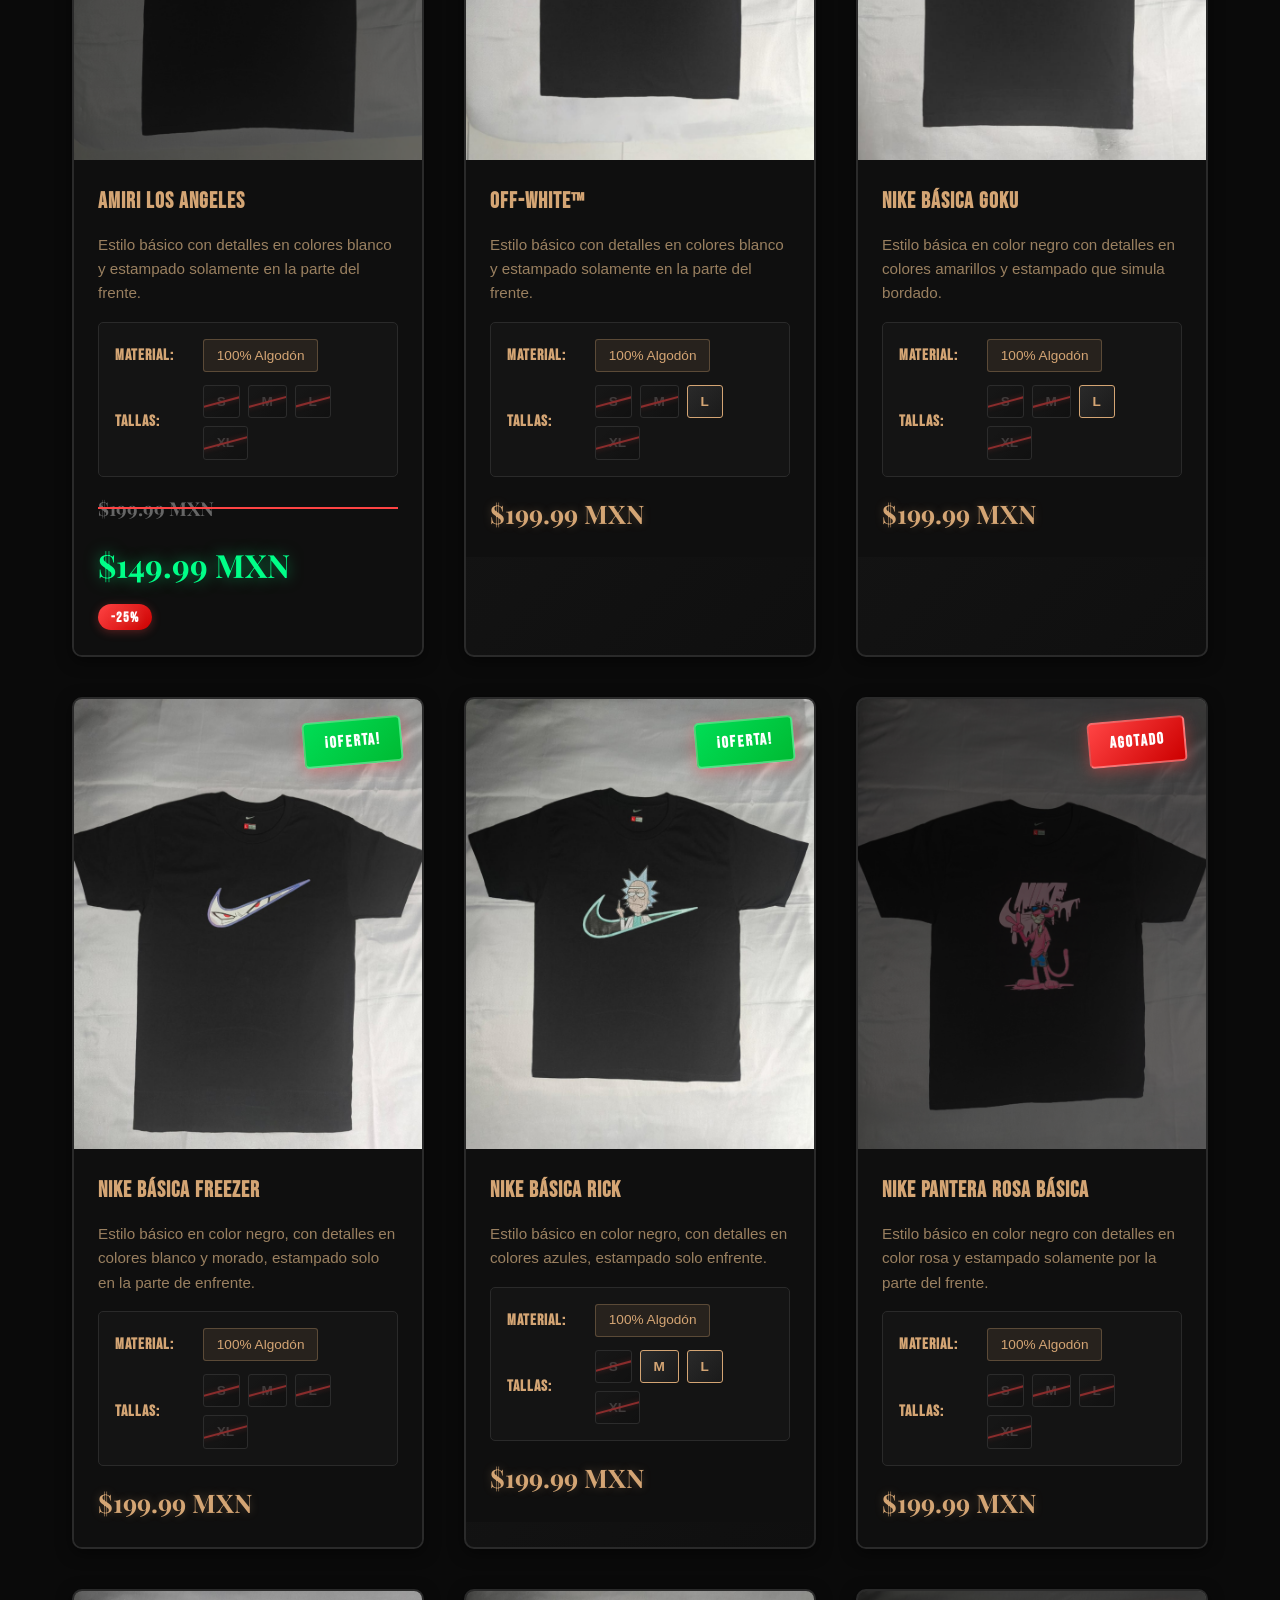
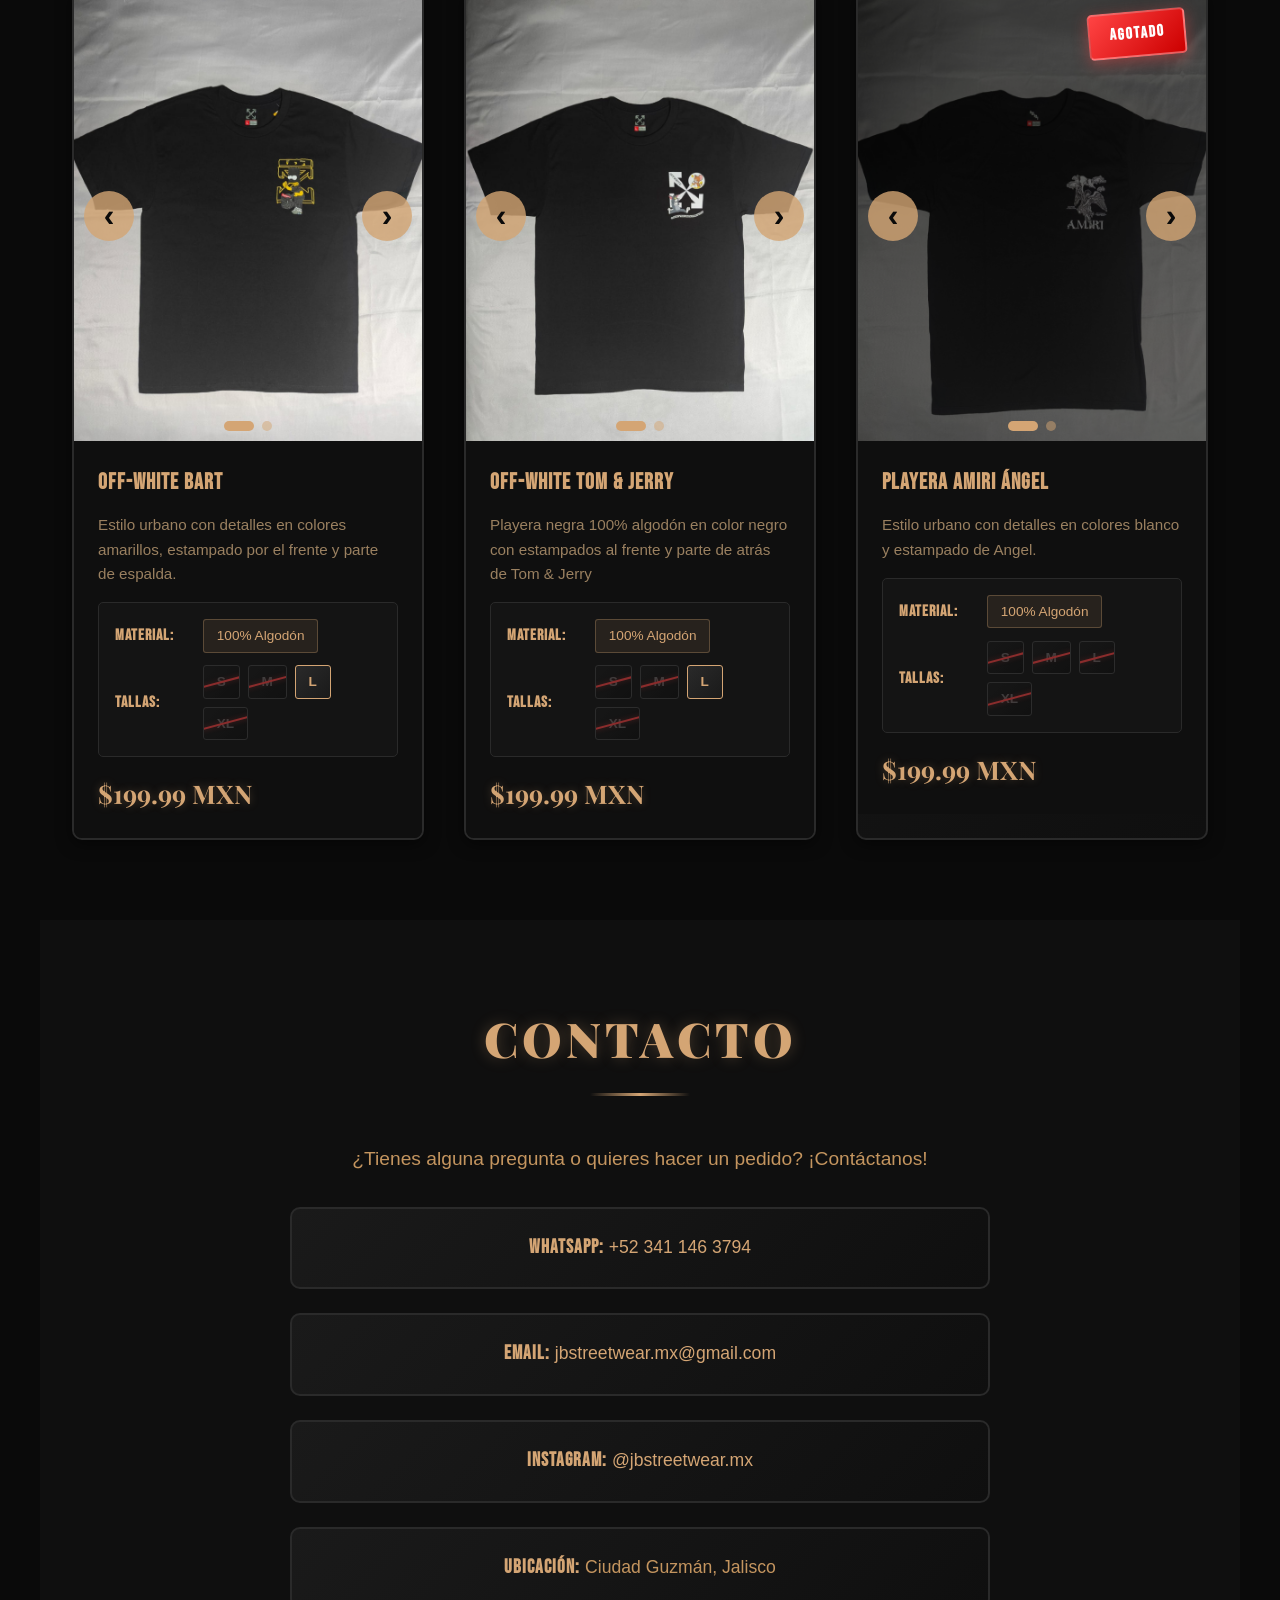
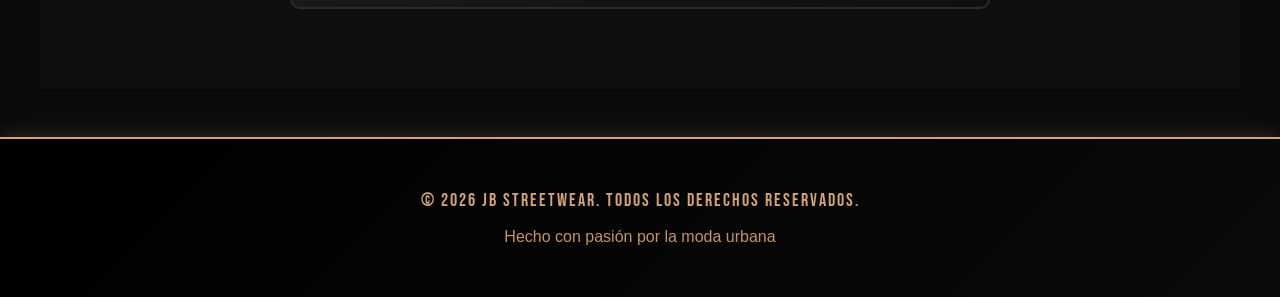
==== commit bfad7cf4: "Change price div to price-container div" ====
--- a/index.html
+++ b/index.html
@@ -917,7 +917,7 @@
                         </div>
                     </div>
                     
-                    <div class="price">
+                    <div class="price-container">
                         <div class="price original">$199.99 MXN</div>
                         <div class="price sale">$149.99 MXN</div>
                         <span class="discount-percentage">-25%</span>
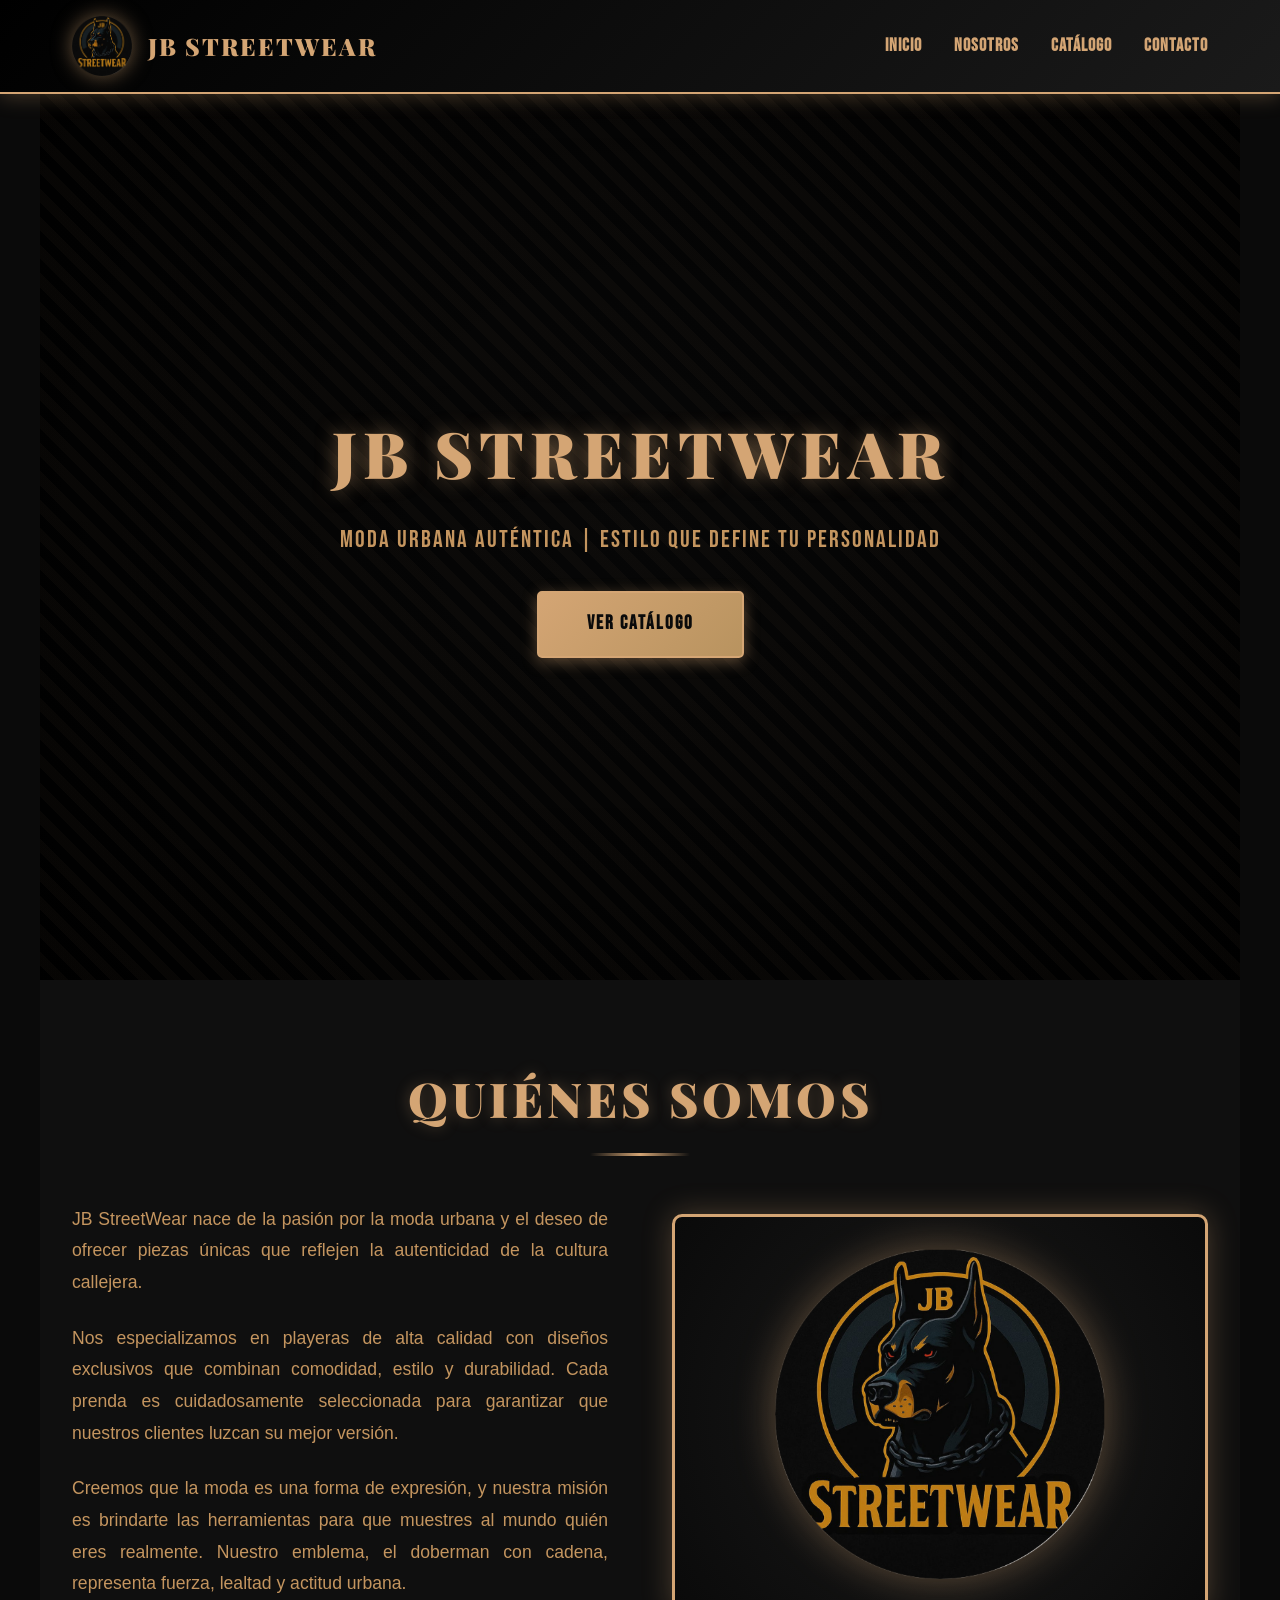
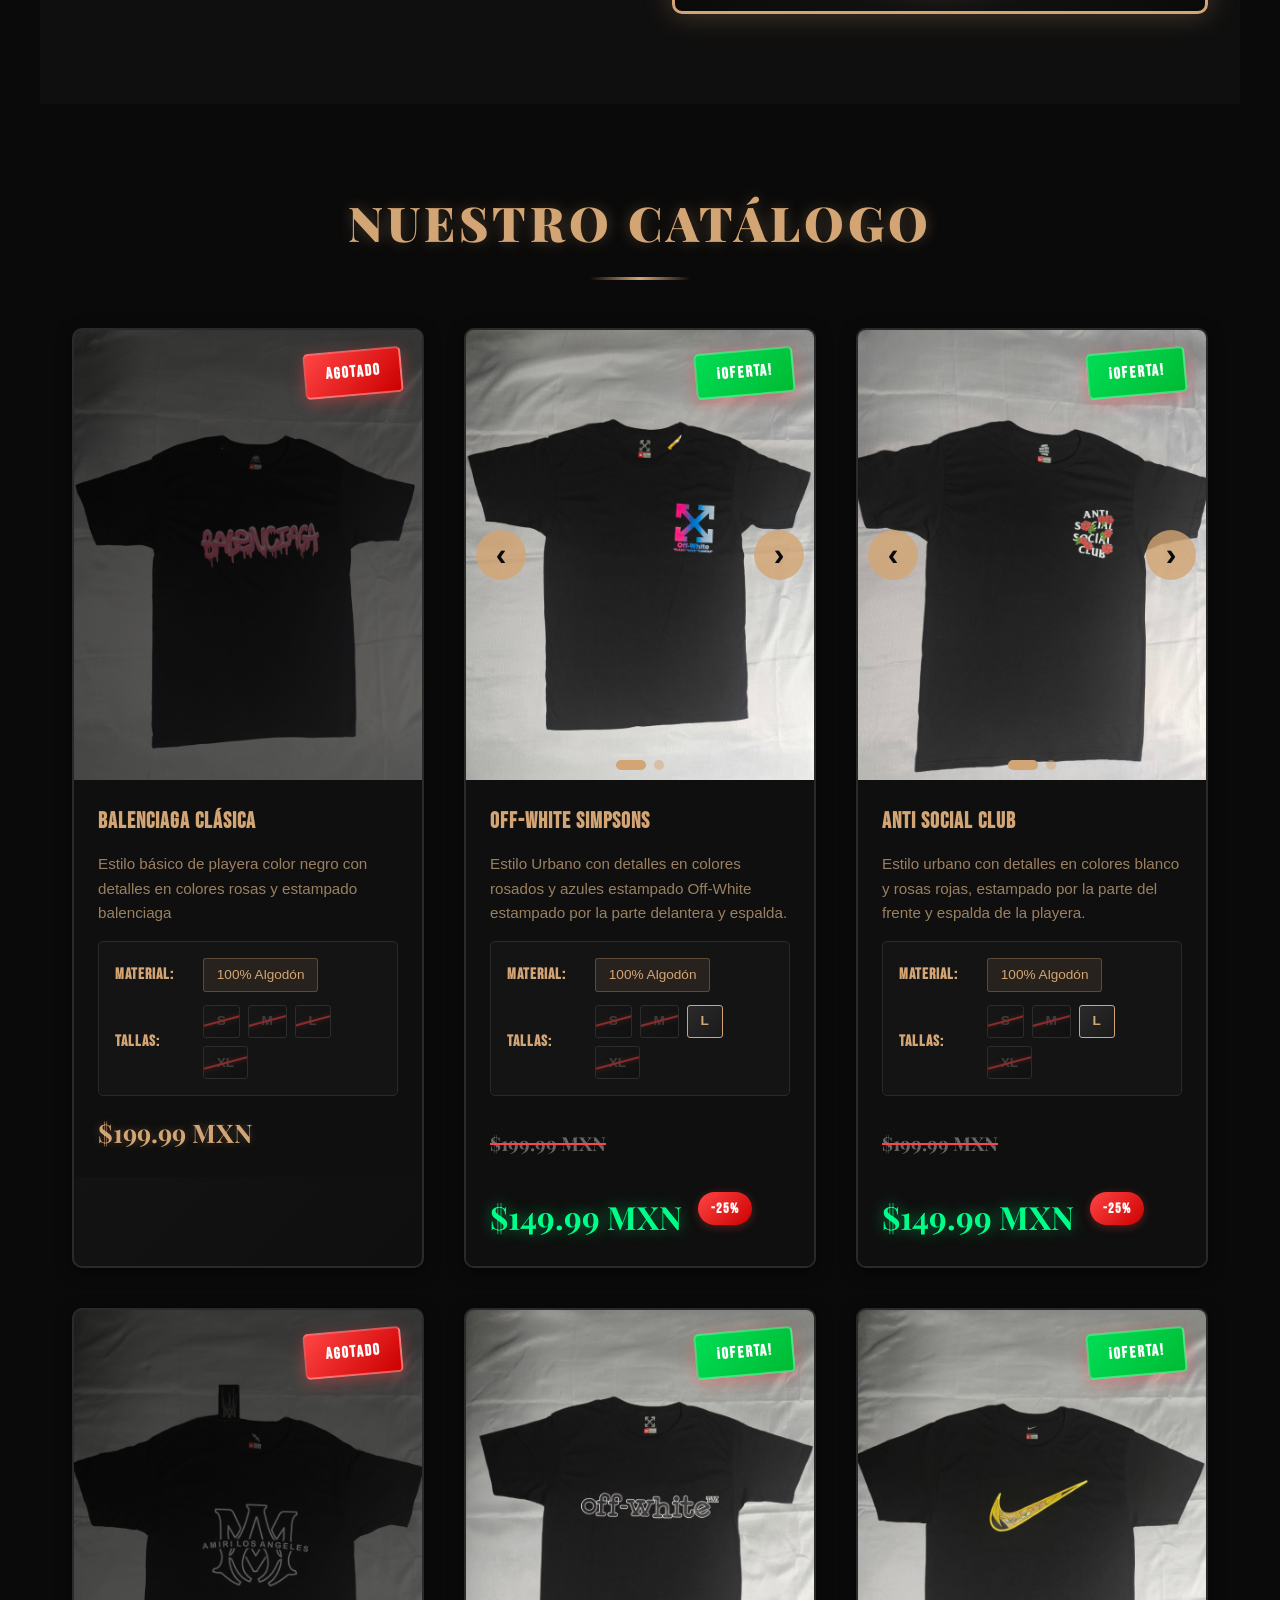
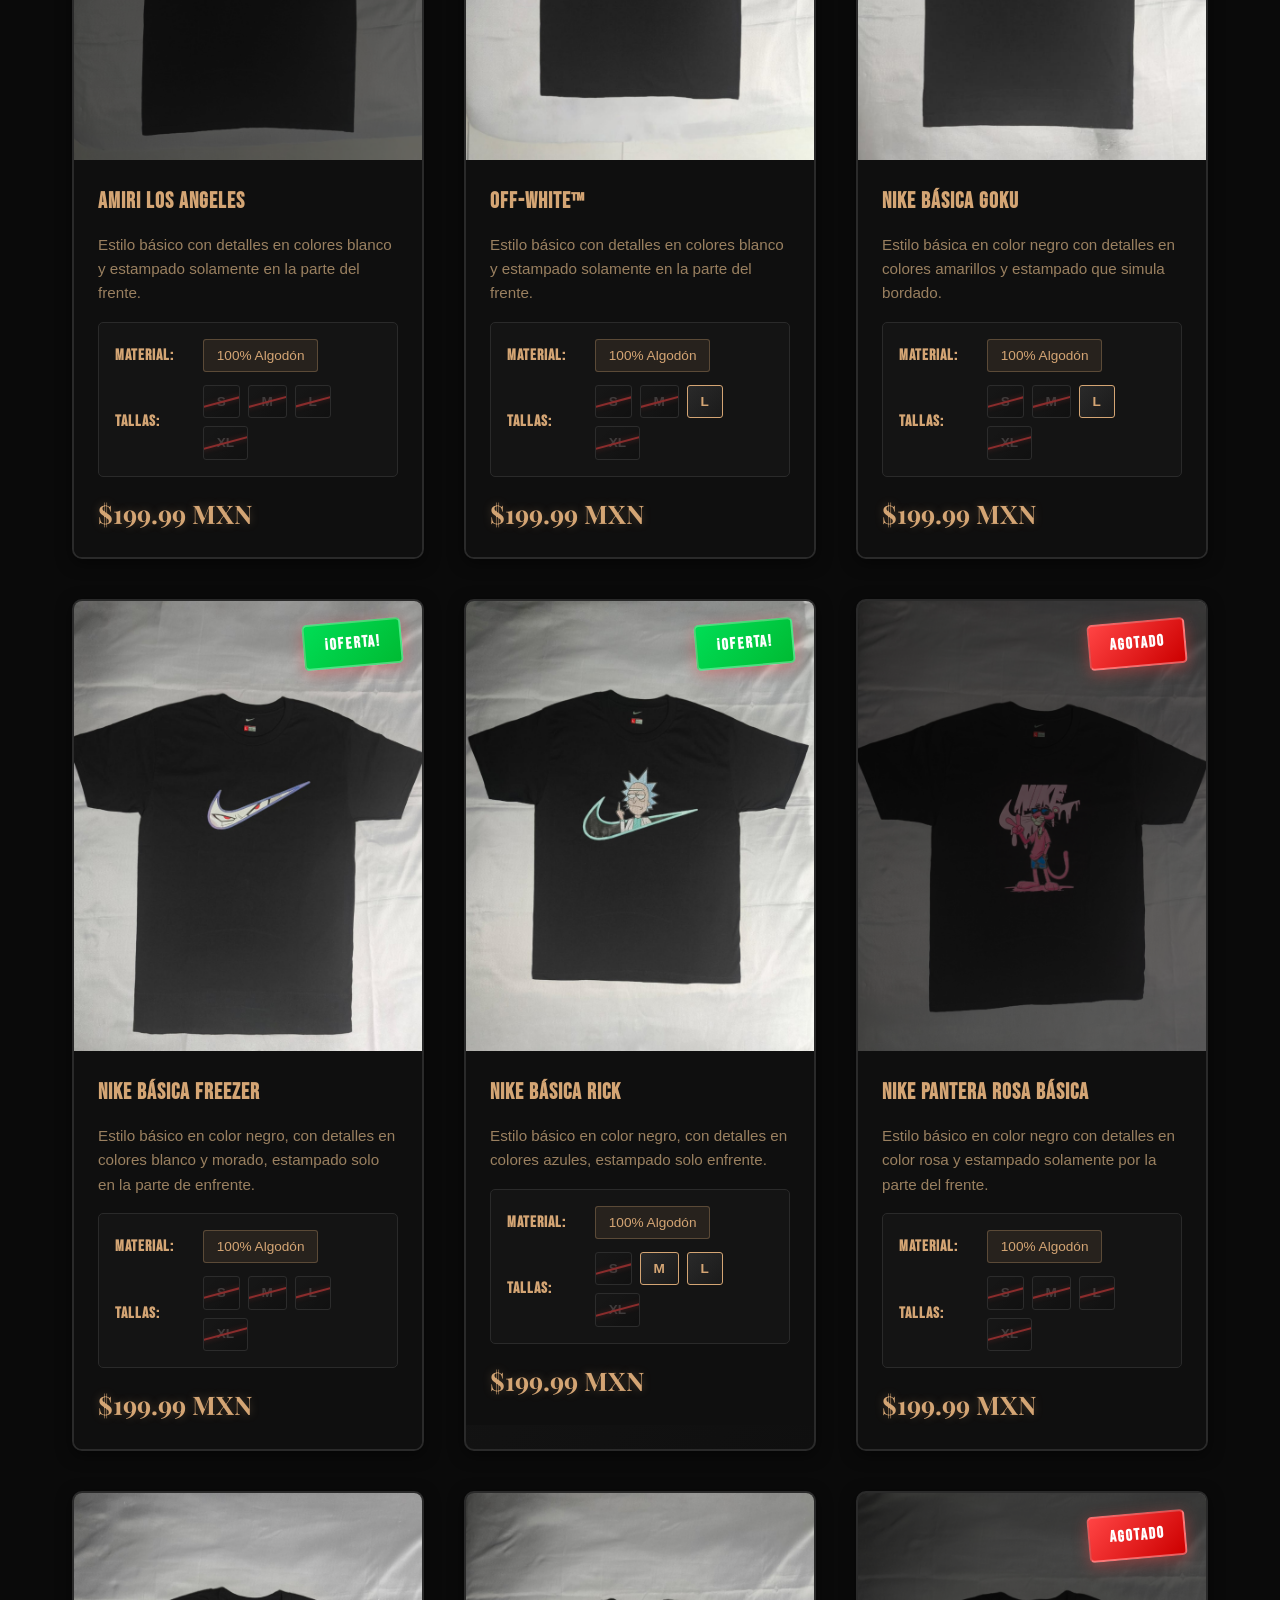
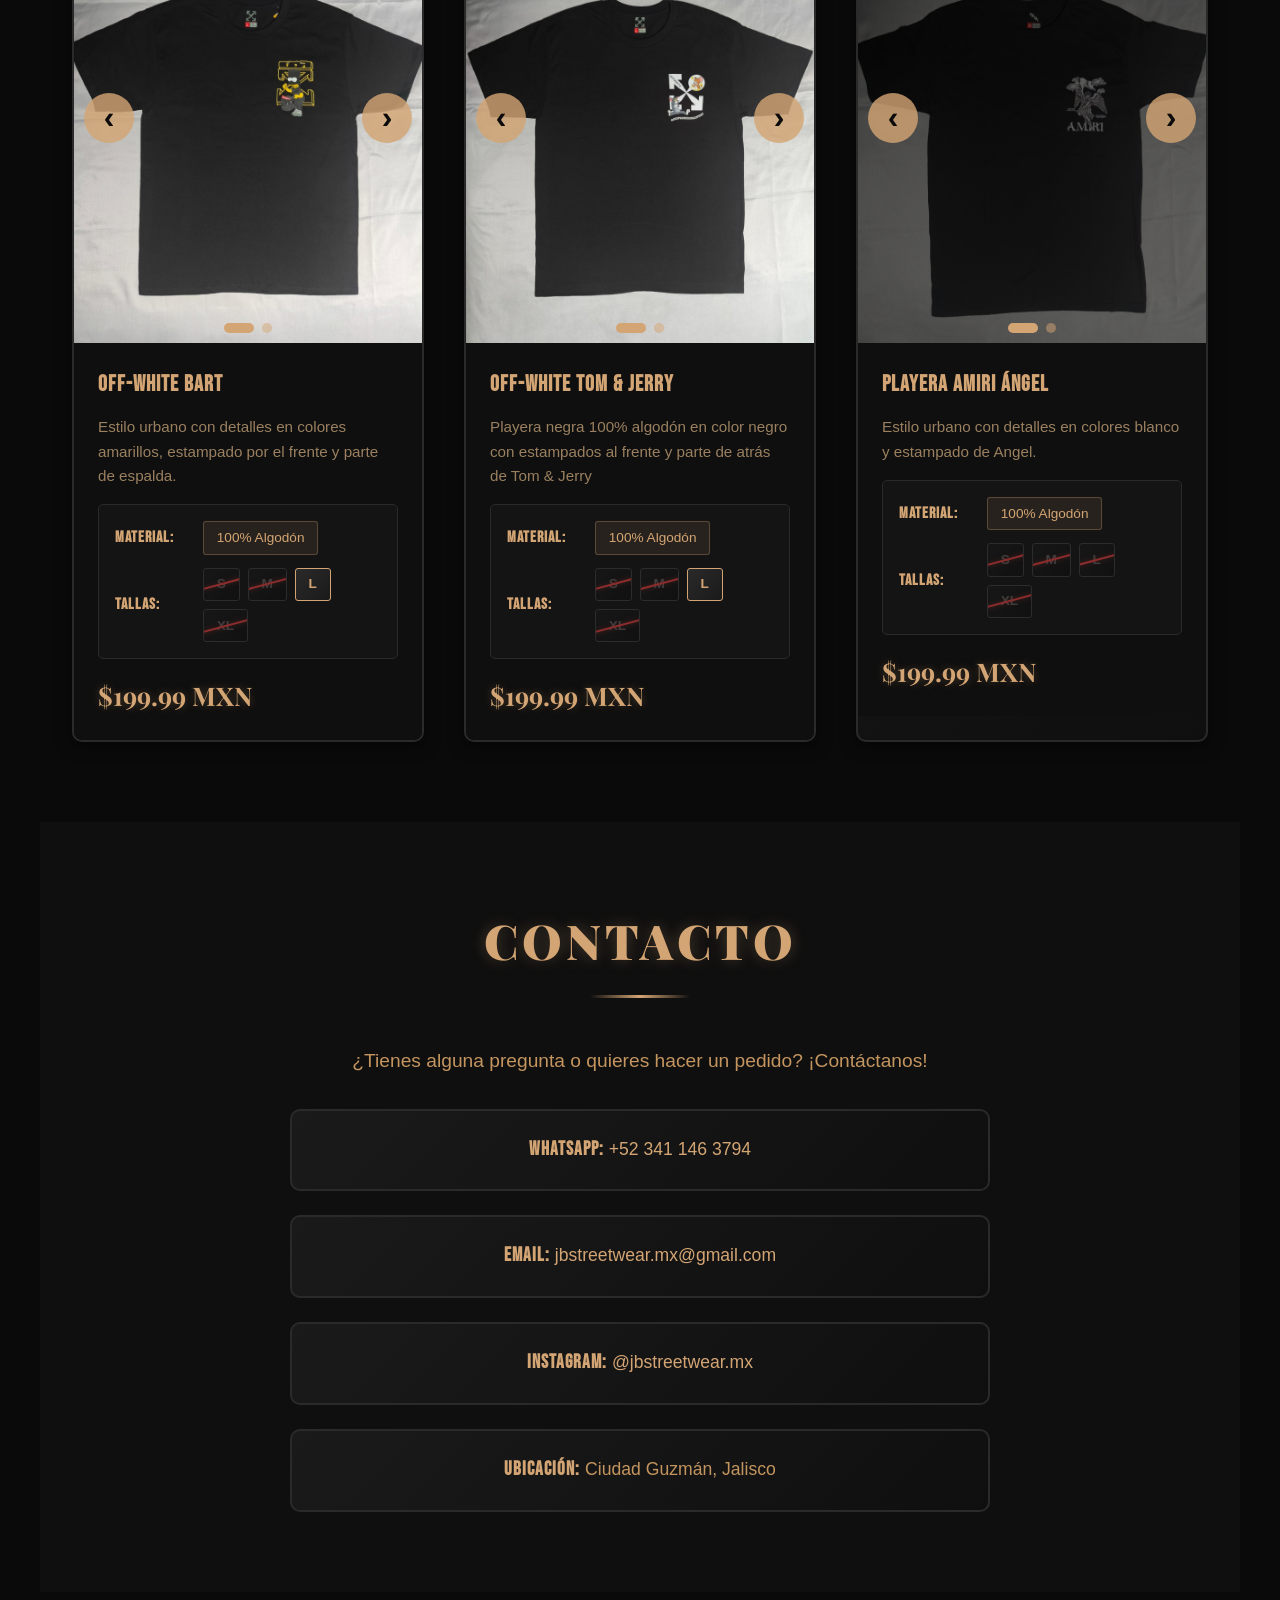
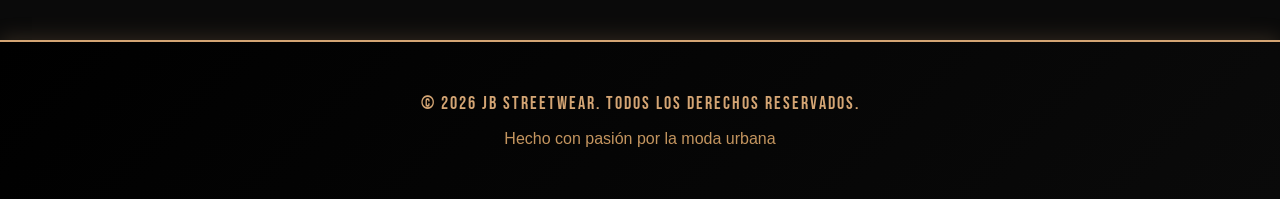
==== commit 6d6a04ae: "Simplify product pricing display Removed sale price and discount percentage for a product." ====
--- a/index.html
+++ b/index.html
@@ -952,11 +952,7 @@
                         </div>
                     </div>
                     
-                    <div class="price">
-                        <div class="price original">$199.99 MXN</div>
-                        <div class="price sale">$149.99 MXN</div>
-                        <span class="discount-percentage">-25%</span>
-                    </div>
+                    <div class="price">$199.99 MXN</div>
                 </div>
             </div>
 
